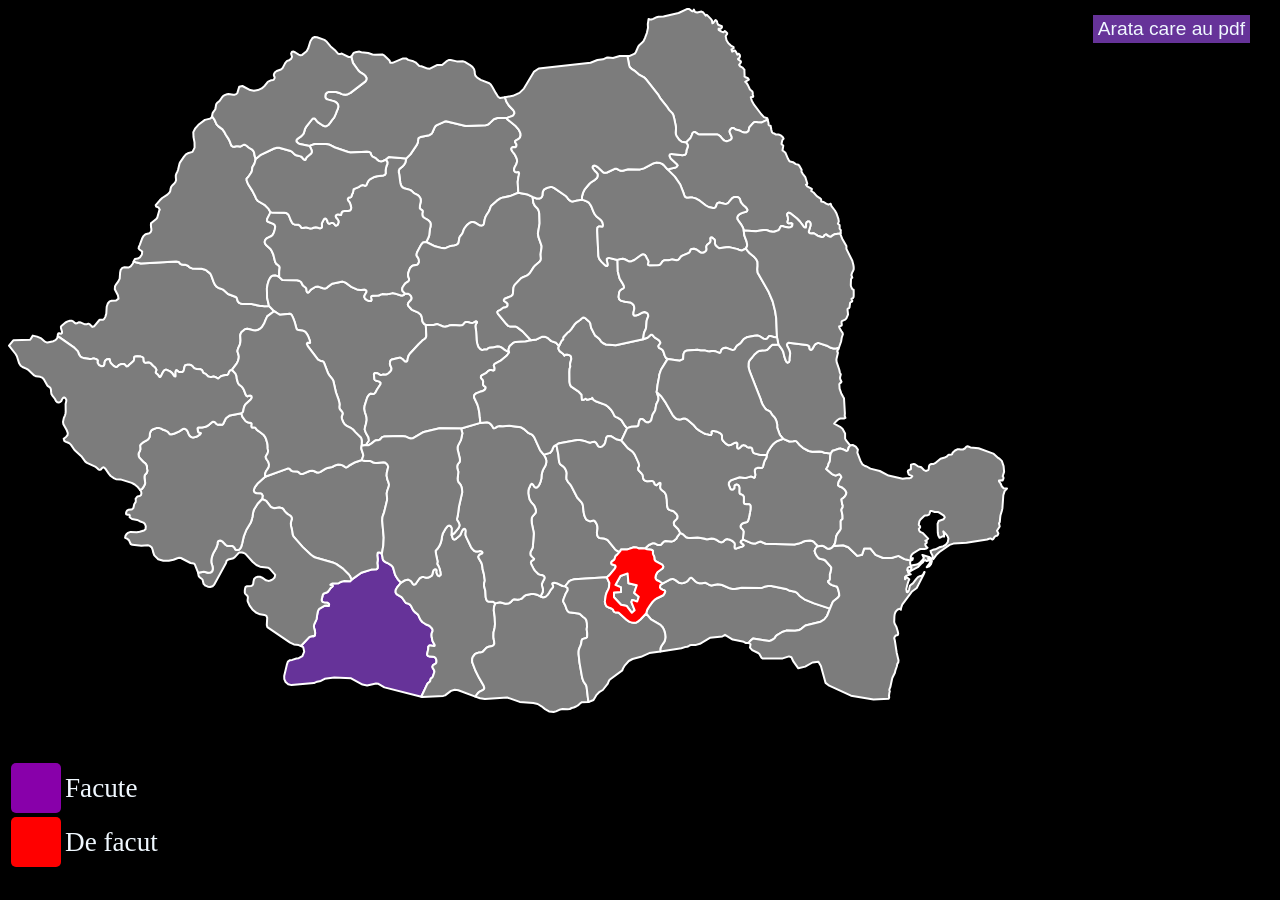
==== index.html @ 0cd1ae2b "surethe link will oppen" ====
<!DOCTYPE html>
<html lang="en">
  <head>
    <meta charset="UTF-8" />
    <meta http-equiv="X-UA-Compatible" content="IE=edge" />
    <meta name="viewport" content="width=device-width, initial-scale=1.0" />
    <title>SubMJS</title>
    <link rel="icon" type="image/x-icon" href="icon.png" />
    <style>
      body {
        background-color: #000;
      }
      svg {
        max-width: 100%;
      }
      .popup {
        position: absolute;
        padding: 10px;
        color: aliceblue;
        background-color: #608;
        border-radius: 10px 5px;
      }
      .focus {
        fill: #680;
      }
      .hasPdf {
        fill: aqua;
      }
      .blur {
        filter: blur(5px);
      }
    </style>

    <script defer src="links.js"></script>
    <script defer>
      let prevCounty = undefined;
      let curentPdf = undefined;
      window.onload = () => {
        let getPathByName = (name) =>
          document.querySelector(`[name="${name}"]`);

        links.map((obj) => {
          let el = getPathByName(obj.judet);
          el.setAttribute("pdflink", obj.pdflink);
          if (obj.done) el.setAttribute("fill", "rebeccapurple");
          if (obj.todo) el.setAttribute("fill", "red");
        });

        let popup = document.querySelector(".popup");
        let btn = document.querySelector("#popup-btn");
        let para = document.querySelector("#popup-p");
        popup.style.display = "none";
        btn.addEventListener("click", () => {
          if (curentPdf == undefined) return;

          // document.querySelector(".loading-gif").classList.remove("hide");
          // localStorage.setItem("curentpdf", curentPdf);
          // localStorage.setItem("viewtype", "asdasd");

          let link = document.createElement("a");
          link.href =
            "https://docs.google.com/gview?embedded=true&url=" + curentPdf;
          link.click();

          link.click();
          link.click();
          link.click();
          link.click();

          // this downloads if on android and views if on pc
          // let link = document.createElement("a");
          // link.href = curentPdf;
          // link.click();
        });

        document.querySelectorAll(`svg [name]`).forEach((el) => {
          el.addEventListener("click", (e) => {
            e.stopImmediatePropagation();

            if (prevCounty) prevCounty.classList.remove("focus");
            prevCounty = el;
            curentPdf = el.getAttribute("pdflink");

            el.classList.add("focus");
            popup.style.display = "block";
            para.textContent = el.getAttribute("name");
            popup.style.top = `${e.pageY}px`;
            popup.style.left = `${e.pageX}px`;

            if (
              e.pageX >
              (3 * document.body.getBoundingClientRect().width) / 4
            ) {
              popup.style.left = `${
                e.pageX - popup.getBoundingClientRect().width - 20
              }px`;
            }

            if (curentPdf == undefined || curentPdf == null) {
              btn.textContent = "no pdf yet";
            } else {
              btn.textContent = "enter pdf";
            }

            if (el.getAttribute("fill") == "red") {
              para.textContent += " - tema";
            }
          });
        });

        // show who has pdf
        document.getElementById("showwhohaspdf").onclick = () => {
          links.map((obj) => {
            if (obj.pdflink !== undefined) {
              let el = getPathByName(obj.judet);
              el.classList.add("hasPdf");
              setTimeout(() => {
                el.classList.remove("hasPdf");
              }, 500);
            }
          });
        };

        // erase stuff on map if it clicks outside
        window.addEventListener("click", () => {
          if (prevCounty) prevCounty.classList.remove("focus");
          prevCounty == undefined;
          popup.style.display = "none";
        });
      };
    </script>
  </head>
  <body>
    <style>
      * {
        box-sizing: border-box;
      }
      .loading-gif {
        position: fixed;
        top: 50%;
        left: 50%;
        scale: 6;
      }
      .hide {
        display: none;
      }
    </style>
    <img class="loading-gif hide" src="./pacman-loading.gif" alt="" />

    <div class="popup">
      <p id="popup-p"></p>
      <button id="popup-btn"></button>
    </div>

    <button
      style="
        position: fixed;
        top: 15px;
        right: 30px;
        background-color: rebeccapurple;
        color: aliceblue;
        border: none;
        padding: 3px 5px;
        font-size: 1.2rem;
      "
      id="showwhohaspdf"
    >
      Arata care au pdf
    </button>
    <?xml version="1.0"?>
    <!--
    ************* Copyright (c) 2017 Pareto Softare, LLC DBA Simplemaps.com *******************		
    ************* Free for Commercial Use, full terms at  http://simplemaps.com/resources/svg-license ************
    ************* Attribution is appreciated! http://simplemaps.com ***************************
    -->
    <svg
      baseprofile="tiny"
      fill="#7c7c7c"
      height="705"
      stroke="#ffffff"
      stroke-linecap="round"
      stroke-linejoin="round"
      stroke-width="2"
      version="1.2"
      viewbox="0 0 1000 705"
      width="1000"
      xmlns="http://www.w3.org/2000/svg"
    >
      <path
        d="M373.8 546.1l0.8 3.5 0.1 1.2 0.5 1.3 0.8 1.1 1.9 1.1 1.6 0.7 3.5 2.2 1 0.9 1 1.3 2.1 7.3 1.3 2.3 1.7 2.6 3 3.1-4 4.7-1.4 2.6-0.1 2.2 0.4 1.1 0.9 1 4.2 2.5 1.2 1.2 2.8 4 0.8 1 2.3 0.6 1.3 0.7 1.5 1.6 1.4 2.9 1.2 1.9 1.3 1.4 2.4 1.9 1 1.2 1.8 3.9 1.1 1.6 1.1 1.3 3.8 2.5 2.7 1 1.2 0.9 2 2.1 0.6 1.4 0 1.2-0.9 2.1-0.2 1.9 0.2 2.2 0.8 3.6 2.2 4 0 0.9-0.7 0.3-3.6-0.7-1 0.1-1.1 1.1-0.1 2.5-1.1 5 0.2 0.9 0.6 0.9 1.8 0.7 3.3 0.2 1.4 0.3 1.4 1.2 0.5 1.4 0.2 1.5-0.2 1.3-0.4 0.9-2 1.2-1 0.7-0.5 1.3 0.2 1.2 1.5 2.5 0.3 1.2-0.2 1-1.3 4-0.6 1-1.5 1.1-0.3 0.7-0.3 1.7-0.5 0.8-1.9 1.5-0.7 1.1-5.8 12.3-36.9-9.3-6-3.6-2.4-0.4-8.9 2-4.6-0.8-11.4-6.3-16.8-0.9-9.6 1.4-3.9 2.1-3.7 0.8-3.2 1.4-22.4 2-3.3-0.8-2.6-2.3-1.3-2.8-0.1-3.3 2.6-11 1.1-3.3 2.1-1.4 2.2-0.3 4.2-1.4 2.3-0.3 3.7-2.1 1.8-4.5-1-4.5-2.3-1.1 8.6-9.1 3.3-0.9 1.1 0.2 0.8-0.5 0.4-1.8 0-1.7-0.3-1.8-0.7-2.4-0.2-1.9 0.3-1.7 2.2-4.8 0.3-1.2 0.5-3.7 0.5-2.6 0.6-1.9 0.9-1.3 5.6-3.2 1.4-0.2 2.1 0.4 0.6-0.2 0.2-1-0.3-0.8-1.4-1.1-3.3-0.4-1.2-0.3-0.8-0.6-0.4-1 0-1 0.8-3.2 0.2-1.2 0.4-0.8 0.8-0.8 2.1-0.7 1.6-0.8 1.4-1.6 1.4-2.1 2.3-2 0-0.6-2.4-0.9 0.4-0.5 1.4-0.7 6.6-0.4 1.3-0.9 1.7-0.7 2.6-0.6 5.8 0.3 1.5-1.7 9.7-6.8 10-3.2 5-0.3 0.9-0.6 0.5-0.8 0-2.2-0.4-2.7 0.4-2.2 0.1-1.7-0.5-3.8 0.3-2.2 0.5-0.6 1.3-0.1 1.4 0.6 1 1.1z"
        id="ROU122"
        name="Dolj"
      ></path>
      <path
        d="M373.8 546.1l-1-1.1-1.4-0.6-1.3 0.1-0.5 0.6-0.3 2.2 0.5 3.8-0.1 1.7-0.4 2.2 0.4 2.7 0 2.2-0.5 0.8-0.9 0.6-5 0.3-10 3.2-9.7 6.8-1.7-3.6-1.1-1.5-5.9-5.9-6.8-4.7-2.5-1.1-18.3-5.3-2-1-2.4-1.7-8.1-7.7-9.4-10.7-0.7-1.7-0.3-1.6-0.4-3.2-1-4-0.2-2.7 0.5-2.5 0.5-1.3 0-1.3-0.5-1.3-1.3-1.3-2.7-1.7-1.7-1.6-1.2-1.4-0.8-1.3-1-1-1.3-0.6-2-0.3-5 0.6-1.6-0.4-1.9-1-4.6-5.9-4.1-1.9 0.6-3.2-0.6-1.2-0.7-0.9-1-0.3-4-0.2-1.3-0.5-0.9-0.7-0.4-1.2 0.2-1.5 0.9-2.1 3-4 7.2-6.4 22.4-8.2 1.1-0.2 1.4 0.7 0.7 1 1 0.8 1.2 0.4 4.6 0.3 0.9 0.4 1.7 1.6 1.1 0.4 1.6-0.1 6.8-2.9 2.6-0.2 1.6 0.2 3.2 1.5 1.3 0 1.7-0.4 5.7-3.5 1.7-0.6 4.7-1 3.6-1.8 2-0.6 2.7 0.1 1.6 0.4 1.5 0.8 1.9 1.4 0.9 0.1 1.1-0.4 1.8-1.5 6-3.3 6.6-2.2 3.2 1 5.1 0 1.2 0.4 2 1.1 1.6 0.3 1.9 0.1 6.5-0.7 1.8 0.4 1.8 1.4 0.8 1.2 0.5 1.7-1.4 5.8-0.2 2.9 0.8 4.1 1.1 2.7 0.5 2.1-0.2 1.8-1.7 5-0.4 2.2 0.4 5.1-0.1 2-2.9 11.7-1.2 3.3-0.5 2-0.2 2.9 1.5 17.1-0.4 7.9-1.5 8.6z"
        id="ROU123"
        name="Gorj"
      ></path>
      <path
        d="M343.6 571.6l-1.5 1.7-5.8-0.3-2.6 0.6-1.7 0.7-1.3 0.9-6.6 0.4-1.4 0.7-0.4 0.5 2.4 0.9 0 0.6-2.3 2-1.4 2.1-1.4 1.6-1.6 0.8-2.1 0.7-0.8 0.8-0.4 0.8-0.2 1.2-0.8 3.2 0 1 0.4 1 0.8 0.6 1.2 0.3 3.3 0.4 1.4 1.1 0.3 0.8-0.2 1-0.6 0.2-2.1-0.4-1.4 0.2-5.6 3.2-0.9 1.3-0.6 1.9-0.5 2.6-0.5 3.7-0.3 1.2-2.2 4.8-0.3 1.7 0.2 1.9 0.7 2.4 0.3 1.8 0 1.7-0.4 1.8-0.8 0.5-1.1-0.2-3.3 0.9-8.6 9.1-2.2-0.9-4.8-0.7-3.8-1.7-22.8-15.6-0.5-2.1 0.4-7.1-0.8-2-2-1-4.4-0.6-4.1-1.8-3.5-3.1-2.8-3.8-1.9-4.3-0.1-1.1 0.3-2.4-0.1-1.1-0.5-1-2.2-2.1-0.3-1.2 0-1.9 0.3-2 0.4-1.4 0.8-0.6 0.9-0.3 3.8-0.2 1.3-0.6 0.9-1.5 0.3-2.5 0.6-2.5 1.6-1.5 2.1-0.6 2.2 0 2.2 0.9 3.8 2.6 2.3 0.6 2.1-0.4 2.3-1.1 1.9-1.9 0.6-2.7-5.3-5.9-1.6-1.2-8.3-1-3.6-1.7-3.6-3-7.3-8.1-1.6-0.9-1.9-0.5-2.6-0.1-1.1 0.9-3.7 4.1-2 1.2-4.4 1-1.6 1.2-0.6 2.3-12 21.8-1.4 1.4-2.5 0.7-2.3-0.3-2.4-1-1.8-1.8-1.1-4.3-1-1-1.2-0.7-1.1-1.1-0.6-1.1-0.5-2.9 5.7-1 1.4 0.2 2.6 0.7 2.5-0.1 1.1-0.6 0.9-1 0.5-1.9-0.1-1.8-0.5-2.1-0.8-2.5-0.1-1.9 0.2-1.9 0.4-1.8 0.7-2.2 1.1-2.5 2.4-4.1 0.9-2.4 0.6-2 0-1.2 0.3-1 0.6-0.8 1.6-0.3 1.1 0.2 1 0.5 3.6 3.7 1.5 0.9 1.1 0.1 3.4-0.1 0.9 0.2 1.5 1.1 1.2 2.3 0.8 0.4 1.1 0.1 1.6-0.3 1.1-0.9 1.1-1.7 1-3.3 1.6-7.1 2.6-6.7 4.5-7.4 1.1-3.5 0.6-2.4 0.5-3.5 0.4-1.8 0.8-2.2 3.4-5.4 4.5-4.8 4.1 1.9 4.6 5.9 1.9 1 1.6 0.4 5-0.6 2 0.3 1.3 0.6 1 1 0.8 1.3 1.2 1.4 1.7 1.6 2.7 1.7 1.3 1.3 0.5 1.3 0 1.3-0.5 1.3-0.5 2.5 0.2 2.7 1 4 0.4 3.2 0.3 1.6 0.7 1.7 9.4 10.7 8.1 7.7 2.4 1.7 2 1 18.3 5.3 2.5 1.1 6.8 4.7 5.9 5.9 1.1 1.5 1.7 3.6z"
        id="ROU124"
        name="Mehedinti"
      ></path>
      <path
        d="M443.7 527.1l1.2 3.6 0.7 0.6 1 0.3 0.9-0.4 4.3-3.6 0.7-0.9 1.4-3.6 1.2-1.7 0.9-0.6 1 0.2 0.5 0.8 0.3 1.2-0.3 2.7 0.1 1.7 0.8 2 4.7 9.9 1.2 1.6 2.1 2.1 1.7 0.5 1.7 0 1.6-0.4 1.9 0.2 0.8 0.6 0.5 0.8-0.6 0.9-1.9 0.8-0.9 0.7-0.9 1.6 0.3 1.4 2.6 4.3 0.8 2.3 0.5 3.3 0.2 1.8 1.1 3.8 1 6.7-0.1 1-0.6 1.9-0.1 2.6 1.3 4.9 0.4 6.5 0.6 2.3 0.7 1.2 1 0.7 5.1 0.4 2.3 1.6-1.4 3.4-0.2 3.8 0.9 6.5 0.3 7-0.3 3.3-1.2 5-0.1 3.9 0.2 2.5 0.5 2.2 0.2 2.8-0.7 1.3-1.3 0.9-3.6 0.7-1.4 0.5-1.2 0.9-3.1 3.4-1.1 0.6-1.5 0.4-1.8 0.1-1.8 0.6-1.9 1-2.2 3-0.6 2.1 0.1 2.8 3.2 8.4 3.8 7.6 4.5 7.6 0.6 2.2-0.2 1.1-0.9 0.8-3 1.5-1.4 1-1.2 1.2-2.3 3.1-17-6.4-3.6-0.5-3.7 1.2-5.9 4.5-1.8 0.5-21 1.1-1-0.3 5.8-12.3 0.7-1.1 1.9-1.5 0.5-0.8 0.3-1.7 0.3-0.7 1.5-1.1 0.6-1 1.3-4 0.2-1-0.3-1.2-1.5-2.5-0.2-1.2 0.5-1.3 1-0.7 2-1.2 0.4-0.9 0.2-1.3-0.2-1.5-0.5-1.4-1.4-1.2-1.4-0.3-3.3-0.2-1.8-0.7-0.6-0.9-0.2-0.9 1.1-5 0.1-2.5 1.1-1.1 1-0.1 3.6 0.7 0.7-0.3 0-0.9-2.2-4-0.8-3.6-0.2-2.2 0.2-1.9 0.9-2.1 0-1.2-0.6-1.4-2-2.1-1.2-0.9-2.7-1-3.8-2.5-1.1-1.3-1.1-1.6-1.8-3.9-1-1.2-2.4-1.9-1.3-1.4-1.2-1.9-1.4-2.9-1.5-1.6-1.3-0.7-2.3-0.6-0.8-1-2.8-4-1.2-1.2-4.2-2.5-0.9-1-0.4-1.1 0.1-2.2 1.4-2.6 4-4.7 4-2.5 2.5-0.6 1.2 0.2 2.1 1.2 0.8 1.1 1 1.7 0.8 0.7 0.8 0.1 1.3-0.6 3.3-4.8 1.1-1.2 1.3-0.7 1.1-0.2 1.4 0 2.5 0.7 2.1-0.2 3.1-1.8 0.8-1.1 0.7-3.1 0.5-1.3 1.3-1 1 0 0.9 0.9-0.2 2.5 0.8 2 0.8 1 1 0.5 1.6-1.4-0.3-2.7-0.8-3.4-1.2-2.8-1.2-1.9 0.4-2.5-1.4-6.4-0.5-3.2 0-1.3 2-2.1 1.7-2.6 0.9-1.9 0.6-1.6 0.8-3.3 0.2-2 0.9-3.5 3-5.3 1.6-2 1.1-0.6 1-0.1 1.1 0.3 1.3 2.3-0.2 6.9z"
        id="ROU126"
        name="Olt"
      ></path>
      <path
        d="M557.2 578.2l2.3 1.8 0.2 1 0 1.2-1.9 3.2-2.2 5.6-0.5 1.9 0.4 1.2 1.8 3.4 1.4 4 1.1 1.7 1.3 1.1 9.3 1.2 1.5 0.5 3 2.8 2.1 1.5 0.9 1 0.6 1.6 0.4 2.3 0.1 3.8-0.3 2.2 0.5 4.2 0 2.2-0.2 1.7-0.9 0.7-3.1 0.9-1 0.7-0.4 1.2-0.5 3.1-0.5 1.5-1.2 2.7-0.6 1.8-0.2 2 0 2.3 0.9 8.4 2.7 15.3 1.3 3.6 2.5 3.6 0.6 1.9 1.8 15-6.5 0.2-1.9 1.3-1.6 1.6-2.3 1.4-2.4 1-2 0.5-1.9 1-2.4 0.3-4.8-0.3-2.2 0.4-4.4 2-2.4 0.6-4.6-0.6-3.9-2.3-3.6-2.8-3.8-2.3-4.4-1-13.6-1.1-12.5-4.4-22.3 1.5-4.9-0.7-4.7-1.7 2.3-3.1 1.2-1.2 1.4-1 3-1.5 0.9-0.8 0.2-1.1-0.6-2.2-4.5-7.6-3.8-7.6-3.2-8.4-0.1-2.8 0.6-2.1 2.2-3 1.9-1 1.8-0.6 1.8-0.1 1.5-0.4 1.1-0.6 3.1-3.4 1.2-0.9 1.4-0.5 3.6-0.7 1.3-0.9 0.7-1.3-0.2-2.8-0.5-2.2-0.2-2.5 0.1-3.9 1.2-5 0.3-3.3-0.3-7-0.9-6.5 0.2-3.8 1.4-3.4 4.5-1.2 5.7 1.5 1.9-0.1 1.6-0.4 1.9-1.3 1.3-1.6 1.1-0.8 1-0.2 3.3 0.5 2.6-0.7 1.5-0.6 2.3-2.3 2.2-1.3 4.8-0.9 2.4 0 1.8 0.2 1.7 0.5 3.4 1.7 2.3 0.9 1.2-0.1 1.8-0.6 2.1-2 1.1-1.6 1.6-2.8 2.1-2.6 0.5-0.8 0-0.9-0.8-1.5-0.1-0.9 0.6-0.5 1.5-0.3 2.4 0.5 5.9 2.8 2.6 0.2z"
        id="ROU127"
        name="Teleorman"
      ></path>
      <path
        d="M630.8 588.8l-1.6 4.7-5-1.6-0.8 2.3 3.3 8.1-2.8 2.5-5.1-6.7-5.8-1.3-7-7.5 0-4.7 7-0.6 0-4.7-5.6-2.4 5.1-8.9 7.1-2.6 0.9 9.9 8.3 2-2.6 7.6 4.6 3.9z"
        id="ROU128"
        name="Bucuresti"
      ></path>
      <path
        d="M822 600.6l-3 7.4-2.8 3.5-3.5 2.2-15.3 3.8-3.8 3.1-2.1 1.3-4.4 0.8-8.8-0.1-4.1 1.4-5.6 3.4-1 1.1-0.8 1.4-1.8 1.5-2.2 1.1-1.7 0.6-16.1-2.6-2.9 2.5-1.3 1.9-2.8 0.2-2.2-1.3-11.1-2.2-7.7-4.8-2.7 1.7-12.4 1.3-10 6-3.8 1.1-4.7 0-1.2 0.3-2.1 1.3-1.1 0.3-2.1 0.3-3.5 1.2-20.9 3.1-0.2-2.1 0.3-1.5 0.8-1.8 3-4.4 0.7-2 0.3-2.4-0.3-3.6-0.9-3.2-1.4-2.9-2.4-2.6-9.4-5.6-4.9-5.8 1.2-3.9 2.7-4.3 2.7-3.6 1.8-1.8 2-1.4 6.3-3 1.2-1.3 1.2-2.4-0.1-0.8-0.6-0.6-2-0.7-1.5-0.9-1-1.1 0.1-1.9 0.4-0.9 1.9-1.3 8.4-4.4 1.7-0.3 1.5 0.4 1.5 0.8 3.3 2.5 1.3 0.5 1.5 0.2 1.8-0.3 2.6-0.9 1.9-1.4 1.6-2.1 0.7-0.6 1-0.3 0.9 0.4 3.4 3.4 1.8 1.1 2 0.6 2.6 0 1.7-0.3 1.6-0.1 1.2 0.4 3.1 1.8 2 0.4 6.1-1.1 2.1 0.2 2.4 0.5 7.8 3.3 2.5 0.6 3.2-0.1 6.1-1.1 18.8 0.4 1.9-0.5 3-1.2 2.7-0.4 3.2 0.1 14.7 2.8 3 1.5 5.9 1.3 1.3 0.6 1.7 1.5 2.2 2.5 4.3 3 9.7 4.1 15.9 5.2z"
        id="ROU129"
        name="Calarasi"
      ></path>
      <path
        d="M611.6 543.8l-2.6 3.1-1.3 1-0.7 1.5-0.4 1.5-0.6 1-2.3 1.7-0.4 0.9 0 0.9 0.4 0.9 3.6 1.2 0.4 1.2-0.5 1.3-1 1.4-5 6-2.4 1.9-32.5 2-3 0.8-2.1 1.1-1.1 1.3-2.9 3.7-2.6-0.2-5.9-2.8-2.4-0.5-1.5 0.3-0.6 0.5 0.1 0.9 0.8 1.5 0 0.9-0.5 0.8-2.1 2.6-1.6 2.8-1.1 1.6-2.1 2-1.8 0.6-1.2 0.1-2.3-0.9 2.3-4.2 0.3-2.7-1-3.7-0.1-2 0.6-1.5 1.9-3.6 0.1-1.3-0.4-1.1-1.8-1.1-2.4-0.4-1.1-0.4-0.9-0.6-2.9-2.9-1.1-1.5-2.7-5.3-0.3-1.8 0.4-1.2 2.4-1.5 0.4-0.7-2.1-2-1.5-1.8-0.2-1.7 0.3-1.7 1.6-2.9 0.5-1.3 0.2-1.6 0.9-12.2-0.3-2.3-1.7-8.1-0.2-2.9 0.2-2.5 0.6-1.3 3-3.5 0.5-1.3 0-1.4-0.5-1.9-1.2-2.9-3.3-3.8-1.5-2.5-1.1-5.9 0.1-2.9 0.5-2 0.5-0.9 1.1-2.7 1.1-1.1 0.7 0.1 0.7 0.7 1.2 2 0.8 0.7 0.9 0.3 1-0.2 0.9-0.7 1-1.1 0.8-1.6 1-2.4 0.8-3.1 0.2-3.5 0.5-2.4 0.6-2 0.8-1.6 1.6-2.7 0.7-1.6 0.5-2.5 0-1.8-0.4-1.5-0.6-1.4-1.6-2.9 6.4-1.7 2-2.5 0.5-1.6 0.9-1.9 0.8-0.9 2.1-1 1.9 9.4 0.7 6.7 0.5 1.8 0.7 1.3 3.2 2.4 1.1 1.2 1.2 2 0.7 1.8 0.3 1.5-0.3 4.1 0.1 2.1 1.6 2.8 2.1 2.3 1.2 1.8 5.8 11.3 4.4 4.9 0.9 1.6 0.4 1.6 0.7 6.4 0.8 3.7 0.8 1.9 0.9 1.6 1.1 1 2.3 1 1.2 0 2.9-0.8 0.8 0.4 1.1 1.2 1.4 2.4 0.5 2.1 0.1 2.1-0.6 4.3 0.4 2.7 0.8 1.4 1.2 0.9 5 0.7 1.6 0.6 1.8 1 7.3 9 1.3 1.1 2.1 1.1 1.2 0.4z"
        id="ROU130"
        name="Dambovita"
      ></path>
      <path
        d="M638.1 605.5l4.9 5.8 9.4 5.6 2.4 2.6 1.4 2.9 0.9 3.2 0.3 3.6-0.3 2.4-0.7 2-3 4.4-0.8 1.8-0.3 1.5 0.2 2.1-11.2 1.7-8.3 3.7-8.5 2.2-3.7 2-3.9 4.3-1.8 2.9-0.8 2.2-12.7 9.4-1 1.7-0.8 2.1-5 6.4-3.2 1.8-3.5 3.6-0.2 0.6-2.4 4-4.4 1.9-0.7 0.1-1.8-15-0.6-1.9-2.5-3.6-1.3-3.6-2.7-15.3-0.9-8.4 0-2.3 0.2-2 0.6-1.8 1.2-2.7 0.5-1.5 0.5-3.1 0.4-1.2 1-0.7 3.1-0.9 0.9-0.7 0.2-1.7 0-2.2-0.5-4.2 0.3-2.2-0.1-3.8-0.4-2.3-0.6-1.6-0.9-1-2.1-1.5-3-2.8-1.5-0.5-9.3-1.2-1.3-1.1-1.1-1.7-1.4-4-1.8-3.4-0.4-1.2 0.5-1.9 2.2-5.6 1.9-3.2 0-1.2-0.2-1-2.3-1.8 2.9-3.7 1.1-1.3 2.1-1.1 3-0.8 32.5-2 2.6 5.7-0.4 4.3-0.5 1.6-1.7 3.3-1 2.9-1 6.7 0.7 2.8 1.1 1.8 2.8 1.4 2 0.7 1.5 1 0.8 1.8 0.8 0.8 0.9 0.3 2.4 0 1.2 0.6 8 7.2 1.8 1.1 1.6 0.8 1.7 0.4 1.6 0.3 1.4-0.1 1.4-0.3 1.3-0.8 2.6-2.1 5.7-6z"
        id="ROU131"
        name="Giurgiu"
      ></path>
      <path
        d="M735.3 531.7l8.7 3.6 1.7 0.2 2.1-0.1 2.4-1.2 1.8-0.6 1.4 0.2 1.3 0.7 3 1.2 28.8 0.8 4.1-0.9 2.4-0.8 1.8-1 2.4-0.8 4.9-0.5 2.2 0.4 1.9 1.2 0.8 1.1 3.2 3-1.7 1-1.1 1.6-0.8 2.1 0.8 2.7 1.5 2.6 1.9 2.1 2 0.8 2.6 0.4 1.9 1 5.6 6.3 0.4 0.9-0.1 1.3-0.6 3.5-0.7 1.6 0 5.2-0.7 1.4-1.1 0.5 0.3 1.2 1.4 1.4 2.3 1.3 2.6 0.9 2 0.4 0.8 1.2 0.9 2.7 0.7 3 0.2 2.3-1.2 1.8-4.4 3.6-1 1.1-2.7 6.5-15.9-5.2-9.7-4.1-4.3-3-2.2-2.5-1.7-1.5-1.3-0.6-5.9-1.3-3-1.5-14.7-2.8-3.2-0.1-2.7 0.4-3 1.2-1.9 0.5-18.8-0.4-6.1 1.1-3.2 0.1-2.5-0.6-7.8-3.3-2.4-0.5-2.1-0.2-6.1 1.1-2-0.4-3.1-1.8-1.2-0.4-1.6 0.1-1.7 0.3-2.6 0-2-0.6-1.8-1.1-3.4-3.4-0.9-0.4-1 0.3-0.7 0.6-1.6 2.1-1.9 1.4-2.6 0.9-1.8 0.3-1.5-0.2-1.3-0.5-3.3-2.5-1.5-0.8-1.5-0.4-1.7 0.3-8.4 4.4-2.5-1.9-3.3-1.7-0.9-1.3-0.3-1.2 0.5-2.5 1.2-2.3 0.9-1 4.1-2.9 0.7-0.8 0.5-1.2-0.3-1-0.9-1.1-6.5-3.6-1.1-1.4-0.2-2.4-0.3-1.2-0.8-1.5-0.3-1.2 0-2.5-0.6-0.7-1.1-0.4-4.2-0.6-2-0.6 3.8-3.6 3.6-1.7 1.5-0.1 1.2 0.3 2.5 1.4 2.3 0.2 1.2-0.5 1.8-2.1 1.5-1.2 1.4-0.3 5.7 0.5 1.5-0.4 1.4-0.8 1.9-1.6 1.3-2.4 2.7-3.4 2.4 1.2 3.5 3.1 1.9 0.5 2.5 0.2 7-0.5 6.3 1.1 2.4 0.8 1.5 0 3.7-0.7 2.1 0.1 2.5 0.9 3.1 2 1.4 0.6 1.5 0 1.5-0.9 1.1-1.2 1.3-0.8 1.6-0.2 2.5 0.7 1.7 0.9 1.4 0.9 1 1 0.6 1 0.1 1.1-0.2 1.9 0.1 1.5 0.4 0.4 1.5-0.1 3-1.2 2.4-0.6 1-0.5 0.5-0.7-0.5-0.8-1.9-1.5-0.7-0.7 0.5-1.5 2.3-1.2z"
        id="ROU132"
        name="Ialomita"
      ></path>
      <path
        d="M902.5 552.5l-0.4 2.1 0.3 2.4 0.9 0.6 5.6-1 2.5-1.5 2.3-2.3 2.2-2.8-1.5-3.1 7.3 2.4 1.7 1.2 0.5 2.6-0.9 3-1.8 2.3-2.5 0.8 1.9-2.5 1.7-2.8 0.3-2.5-2.4-1.4 0 1.1 0.7 1-0.2 0.5-2 0.5-1.5-1-1.1 0.3-1 1.7-2 1.6-3.3 3.5-7 3.7-1.5 1.3 1.9-3.5 0.3-1.5-1.6-0.2-1.3 0.3-1 1-0.4 1.9 1.4 0-0.7 1.5 0.4 1.2 1.1 0.8 1.4 0.6-4.2 1.3-1.6 1.4 0 2.3 1.5-2 1.5 0.9 1.3 1.1-0.9 2-1.2 3.8-0.9 4 0.5 2.9 0.9 0.2 0.8-1.1 0.6-1.6 0.7-3.5 1-1.2 2.1-1.4 3.2-4.3 1.8-2 1.9-0.9 2-0.5 1.5-1.6 0.9-2 0.4 0-1 2.5-6.9 13.4-5 3.8-9.5 12.9-1.1 3.3-0.3 1.8-1.4-1-1.6 0.7-1.4 1.2-1.1 1.7-0.6 1.8-0.3 2.1-0.2 5.6 0.5 1.8 1.7 3.2 1.4 4.6 0.4 2.2-0.4 1.3-2 0.5-1 1.1-0.6 1.5 0.7 2.7 1.8 11.9 1.8 7.6-0.2 2.1-1 1.4-0.5 2.7-1.5 4.2-0.4 2-2.5 5.1-0.4 1.4-1.7 8-0.6 1.4-0.4 1.4 0.5 1.4-0.4 1.3-0.4 3 0.2 1.6-0.5 1.4-15.2 0.9-22.5-3.9-21.8-10-3.6-2.8-4.7-16.9-2.5-4.2-5.9 0.7-7.3 4.1-6.9 1.7-4.8-6.6-2.1-4.4-2.4-0.9-6.3 2-20.1 0.2-1.1-0.9-2.1-3.6-1.2-1.1-6-2.9-2.2-2.5 0.5-3.3-1.7-1.4 1.3-1.9 2.9-2.5 16.1 2.6 1.7-0.6 2.2-1.1 1.8-1.5 0.8-1.4 1-1.1 5.6-3.4 4.1-1.4 8.8 0.1 4.4-0.8 2.1-1.3 3.8-3.1 15.3-3.8 3.5-2.2 2.8-3.5 3-7.4 2.7-6.5 1-1.1 4.4-3.6 1.2-1.8-0.2-2.3-0.7-3-0.9-2.7-0.8-1.2-2-0.4-2.6-0.9-2.3-1.3-1.4-1.4-0.3-1.2 1.1-0.5 0.7-1.4 0-5.2 0.7-1.6 0.6-3.5 0.1-1.3-0.4-0.9-5.6-6.3-1.9-1-2.6-0.4-2-0.8-1.9-2.1-1.5-2.6-0.8-2.7 0.8-2.1 1.1-1.6 1.7-1 1.7-0.3 2-0.1 2.1 0.5 3.1 2.1 2 0.4 2.2-0.8 2.1-2 9.6-0.8 5.3 2.1 9.1 8.6 4.6-1.1 2.2-6.4 6.1 0 5.3 6.4 7.6 3.2 8.4 0 6.8-2.1 6.1 3.2 6 1.4z"
        id="ROU133"
        name="Constanta"
      ></path>
      <path
        d="M261 297.9l5.1 5.3-6.9 5.2-1.8 4-1 2.5-2.4 4-2.2 2-2 1.1-2.5 0.4-2-0.2-5.9-1.4-1.9 0.2-1.4 0.9-2.5 2.2-0.9 1.5-0.5 1.7 0.3 5-0.2 2.2-0.5 2.3-1.5 3.1-0.6 1.9-0.3 1.5 1.1 3.6 0.3 1.5-0.1 1.9-0.7 2.5-1.2 2.6-4.9 6.4-1.9 0.9-0.9 1.1-0.7 2.2-1.1 0.9-1.8 0.1-3.9 1-0.9 0.4-2.1 2-0.9 0-2.6-1.5-1.5-0.3-2.1 0.3-1.6 0-1.6-0.4-2.7-2.6-1.8-0.8-0.8-0.6-0.7-1.8-0.6-0.8-1.1-0.6-4.1-0.3-1.9-0.6-1.3-1.2-0.9-1.1-1.1-0.8-1.6-0.5-2.5 0-1.3 0.3-0.8 0.4-0.7 1.7-0.7 3.4-1 1.3-3.2 0.2-1-0.4-1.7-1.4-0.6 0-0.5 0.9-0.2 2.3 0.1 2.1-0.1 0.8-1.1-0.1-0.9-1.1-1.3-2.1-2.1-1.7-3.4-1.6-1.5 0-0.9 0.5-0.8 1-1.4 2.5-1.1 2.4-0.6 0.8-0.8 0.1-2-2.7-1.8-1.5-0.1-0.6 0.7-2.4-0.4-1.1-0.9-1.2-2.2-1.8-2.3-2.5-1.1-0.6-1.2-0.2-2.9 0.4-1-0.4-0.8-1.1-0.2-1.2-0.1-2.2-0.9-0.9-1.6-0.5-3.5-0.4-1.8 0.2-1.1 0.6-0.2 0.8-0.2 2.1-0.4 1-0.6 0.7-2.8 2.3-2.4 2.4-1.4 0.1-1.5-1.8-1.1-0.6-1.8 0-1.5 0.3-1.2 0.5-2.4 2.1-1.5 0-1.8-1-2.8-2.8-0.8-1.8-0.4-2-0.8-0.3-1.6 0.2-1 0.6-1 0.9-0.6 1.7-0.1 1.7-0.6 1.6-0.7 0.4-1.1 0.1-1.6-0.3-1.4-0.7-1.3-1.9-0.3-1 0.3-1.8-0.5-0.7-1.1-0.7-2.2-0.6-1.3 0.1-2 0.5-0.9 0-6.6-1.2-1.5-0.5-1.3-0.9-1.4-2.1-1.1-3-3.7-3.8-15-10.5-1.5-0.6 0.1-1.9 0.5-1.1 0.8-0.3 2 0.5 0.9-0.8 0-1.3-1-3.4-0.1-1.4 0.5-0.8 4.1-3.5 2.2-1.1 2.2-0.7 2.1 0.1 1 0.5 1.9 1.7 0.8 0.4 1.1-0.1 2.2-1.1 1.9 0.4 4 1.7 2.1-0.1 0.9-0.4 0.9 0 0.8 0.4 0.8 0.9 2 1.8 1.9-0.7 5.1-6.2 0.7-0.3 3 0 1.1-0.8 1.2-2.3 0.9-3 0.4-6.8 1.1-3.3 1.8-2.1 2-0.7 4.5-0.2 2.4-1.9-0.6-3.4-3.1-5.9 0.2-3.1 1.5-2.4 1.8-2.4 1.4-2.8 0.4-5.9 0.6-2.9 1.6-1.9 2.2-0.6 3.9 0.3 2.3-1.2 2.2-2.9 0.7-2 2.3 0.8 4.9 1.2 35.3-2 2.7 0.5 1.5 1.8 1.5 0.8 1.3 0.1 2 0 1.4 0.4 1.7 0.9 1.4 1.4 2.6 1 9.3 0.4 2.8 0.6 2 0.9 1.1 1.1 2.4 1.7 0.8 1 0.8 1.8 2.3 6.2 1.2 2.5 1.6 2 2.1 1.4 2.7 0.9 1.7 0.7 5 4.4 7.9 3 0.9 1 0.8 2.9 1.2 1.7 1.6 0.9 1.6 0.4 9.6 0.2 8 1.7 5 0.4 4.4-0.3z"
        id="ROU276"
        name="Arad"
      ></path>
      <path
        d="M247.7 150.9l-1.1 4.3-0.6 1.3-1.2 1.9-0.5 1.3-0.3 2.6-0.3 1.2-0.6 1.2-2.7 4-1.8 1.9 0.1 2.1 1.3 3.3 4.5 7.1 3.1 6.1 0.4 1.3 0.8 1.2 1.1 1.3 6.6 3.8 4.1 4.1 1.8 3.1-0.8 2.1-2.3 4.5-0.4 1.5 0.2 1 0.9 0.7 5.3 2.1 1.4 1.1 0.5 1.6-0.4 2.9-1.1 3.5-1.3 2.3-0.9 0.7-3.9 1.8-1.2 0.8-0.9 1.1-0.6 1.1-0.2 1.3 0.3 1.4 1.3 1.8 4.2 3.8 1.4 2.2 1.4 3.2 1.8 7.2 1 1.9 2.1 1.7 1 0.9 0.5 1.3-0.5 3.8 0 5.8-1.6-1-2.4-0.6-2.7 0.3-1.2 0.7-1.3 1.6-1.4 2.8-1.1 3.9-0.6 3.6 0.2 9.4 1.9 8.1-4.4 0.3-5-0.4-8-1.7-9.6-0.2-1.6-0.4-1.6-0.9-1.2-1.7-0.8-2.9-0.9-1-7.9-3-5-4.4-1.7-0.7-2.7-0.9-2.1-1.4-1.6-2-1.2-2.5-2.3-6.2-0.8-1.8-0.8-1-2.4-1.7-1.1-1.1-2-0.9-2.8-0.6-9.3-0.4-2.6-1-1.4-1.4-1.7-0.9-1.4-0.4-2 0-1.3-0.1-1.5-0.8-1.5-1.8-2.7-0.5-35.3 2-4.9-1.2-2.3-0.8 1.3-2.4 2.9-0.5 2.1-1.2 2-2.9 0.3-3-2.8-2-0.8-1.1 0.3-1.8 0.8-1.5 2.3-6.3 1.3-2.5 2.2-2 3.9-1.1 1.1-0.9 0.9-2-0.1-1.7-0.3-1.6-0.1-1.9 0.1-1.8 0.6-0.6 4.9-4 0.8-1.1 2.1-7.7 0.4-0.1-1.1-2-0.7-0.6-1.9-0.6-0.4-1.4 4.1-4.9 2.4-2.3 5.2-3.4 2.1-2.1 0.7-1.4 0.5-2.8 0.5-1.4 1-1.4 2.3-2.3 0.9-1.2 0.7-1.9-0.3-2.9 0-1.8 0.5-1.7 1.2-2.3 0.5-1.4 1.3-5.6 0.6-1.8 4.1-6 1.9-2.2 1.9-1.1 4.7-1.4 2.1-4.3-0.1-5.2-1-5.4-0.2-4.9 2-3.8 3.1-3.5 6.5-4.9 5.2-1.3 1.4-1.1 0.6-1.3 2.7 4.1 1.3 3.1 0.9 1.5 1.2 1.2 4.3 3.3 1.6 2.2 1.7 3.1 3 4.7 0.9 1.8 1.2 3.3 0.6 1.2 1 0.7 1.8 0.4 1.9-0.5 1.9 0 1.6 0.3 1-0.2 2.5-1.4 1.1-0.3 1.1 0.3 1.5 1 1.7 1.5 3.1 1.8 1.3 1.1 1 1.8 0.7 3.9 1 2.8z"
        id="ROU277"
        name="Bihor"
      ></path>
      <path
        d="M257.1 468.8l-7.2 6.4-3 4-0.9 2.1-0.2 1.5 0.4 1.2 0.9 0.7 1.3 0.5 4 0.2 1 0.3 0.7 0.9 0.6 1.2-0.6 3.2-4.5 4.8-3.4 5.4-0.8 2.2-0.4 1.8-0.5 3.5-0.6 2.4-1.1 3.5-4.5 7.4-2.6 6.7-1.6 7.1-1 3.3-1.1 1.7-1.1 0.9-1.6 0.3-1.1-0.1-0.8-0.4-1.2-2.3-1.5-1.1-0.9-0.2-3.4 0.1-1.1-0.1-1.5-0.9-3.6-3.7-1-0.5-1.1-0.2-1.6 0.3-0.6 0.8-0.3 1 0 1.2-0.6 2-0.9 2.4-2.4 4.1-1.1 2.5-0.7 2.2-0.4 1.8-0.2 1.9 0.1 1.9 0.8 2.5 0.5 2.1 0.1 1.8-0.5 1.9-0.9 1-1.1 0.6-2.5 0.1-2.6-0.7-1.4-0.2-5.7 1-0.3-1-2.9-7.2-1.1-1-3.3-0.6-9.6-5-1.7-0.3-1.8 0.5-3.9 1.6-4.7 1-5.5 0-5.1-1.5-3.9-3.9-1-2.7-0.6-2.7-0.9-2.4-1.9-1.7-2.1-0.6-6.4 0.5-9-1-1.7-0.8-1.8-3.9-1.9-1.5-1.9-0.8 0.4-2 0.9-1.6 1.4-1.3 2.8-1 6.2 0.3 2.9-0.4 4.3-1.3 1.5-1.2 0.3-2.9-0.9-2.4-1.5-1.4-3.7-1.4-2.6-1.3-5.1-0.9-2.4-1.7 0.2-1.8-0.4-0.7-1.8-0.1-1.4-0.4-0.2-1.3 0.5-1.5 0.8-1.2 1-0.5 2.7-0.2 1.1-0.4 1.3-1.1 0.8-3.9 1.5-2.3 0.1-1.9-0.2-1.1 0.8-1.2 0.9-1 1.1-0.5 1.3-0.1 1.4-1.2 0.3-1.8-0.4-2-1-1.2 2.1-1.1 1.9-2.6 1.1-2.6 0-1.5-0.6-4.1 0-1.6 0.3-1.2 2.1-2.6 0.5-1.8-0.4-2.3 0-2-0.9-2.1-0.8-1-2.1-1.7-3.6-3.8-0.7-1.1-0.4-2.6 0.3-1.2 1.1-2.1 0.4-1.4 0-1.3-0.2-2.8 1-1.4 1.9-1.6 4.5-2.5 1.4-1.6 0.8-1.5 0.2-3.2 0.5-1.6 1-1.6 1.8-1.2 3-1.1 3.3 0 1.7 0.5 2 1.2 2.4 0.7 2.3 1.3 1.3 1.7 0.8 0.7 1.9 0 2.6-0.7 4.8-2.2 3.8-2.4 1-0.2 1.6 0.5 1 0.8 0.8 1.2 1 2.5 1.3 2.2 0.9 0.7 1.1 0.6 1.4 0.2 2.1-0.3 2.1-0.8 2.6-1.9 0.7-0.9-0.1-0.6-1.4-0.1-1-0.5-0.2-0.7-0.5-2.8 0.2-0.8 0.6-0.5 3.7 0 2.5-0.4 2.2-0.8 2.6-1.7 2.7-2.4 1.1-0.5 1.4 0.3 0.8 0.6 1.3 1.5 1.6 0.6 1.5-0.2 2.6 0.3 0.7-0.5 2.9-6.1 3.9-2.8 11.6-2.2 0.9 3.5 3.2 4.3 1.4 1 1.5 0.5 2.8 0.6 0.5 0.7-0.2 2.2 0.2 1.2 0.6 0.4 1.8-0.2 1.1 0.3 0.7 0.7 0.7 1.2 1.3 1.1 2 1.3 3.5 2.7 1.6 2.1 1 2.1 1.3 4.4 0.3 1.8 0.1 3.3 0.4 2.5-0.2 1.4-0.5 1.5-1.3 2-0.4 0.9 0.2 1.4 0.8 1.4 1.4 2 0.6 1.6 0.3 1.4-0.2 2.3-0.6 1.3-2.3 3.4-0.8 2.4 0 2.9z"
        id="ROU278"
        name="Caras-Severin"
      ></path>
      <path
        d="M49.7 328.5l1.5 0.6 15 10.5 3.7 3.8 1.1 3 1.4 2.1 1.3 0.9 1.5 0.5 6.6 1.2 0.9 0 2-0.5 1.3-0.1 2.2 0.6 1.1 0.7 0.5 0.7-0.3 1.8 0.3 1 1.3 1.9 1.4 0.7 1.6 0.3 1.1-0.1 0.7-0.4 0.6-1.6 0.1-1.7 0.6-1.7 1-0.9 1-0.6 1.6-0.2 0.8 0.3 0.4 2 0.8 1.8 2.8 2.8 1.8 1 1.5 0 2.4-2.1 1.2-0.5 1.5-0.3 1.8 0 1.1 0.6 1.5 1.8 1.4-0.1 2.4-2.4 2.8-2.3 0.6-0.7 0.4-1 0.2-2.1 0.2-0.8 1.1-0.6 1.8-0.2 3.5 0.4 1.6 0.5 0.9 0.9 0.1 2.2 0.2 1.2 0.8 1.1 1 0.4 2.9-0.4 1.2 0.2 1.1 0.6 2.3 2.5 2.2 1.8 0.9 1.2 0.4 1.1-0.7 2.4 0.1 0.6 1.8 1.5 2 2.7 0.8-0.1 0.6-0.8 1.1-2.4 1.4-2.5 0.8-1 0.9-0.5 1.5 0 3.4 1.6 2.1 1.7 1.3 2.1 0.9 1.1 1.1 0.1 0.1-0.8-0.1-2.1 0.2-2.3 0.5-0.9 0.6 0 1.7 1.4 1 0.4 3.2-0.2 1-1.3 0.7-3.4 0.7-1.7 0.8-0.4 1.3-0.3 2.5 0 1.6 0.5 1.1 0.8 0.9 1.1 1.3 1.2 1.9 0.6 4.1 0.3 1.1 0.6 0.6 0.8 0.7 1.8 0.8 0.6 1.8 0.8 2.7 2.6 1.6 0.4 1.6 0 2.1-0.3 1.5 0.3 2.6 1.5 0.9 0 2.1-2 0.9-0.4 3.9-1 1.8-0.1 1.1-0.9 0.7-2.2 0.9-1.1 1.9-0.9 3.6 3.8 1 2.5 0.3 2.8 1.2 4.1 1 1.5 2.9 2.3 0.8 1 1.1 1.9 1.9 4.9 0.9 1.3 0.9 0.5 1.3-0.7 1.6-0.2 1.1 0.7 0.3 1-0.3 1.1-0.8 1.2-4.3 3.9-1.2 1.3-0.8 1.6-0.5 1.4-0.8 3.9-0.8 1.2-0.9 0.4-11.6 2.2-3.9 2.8-2.9 6.1-0.7 0.5-2.6-0.3-1.5 0.2-1.6-0.6-1.3-1.5-0.8-0.6-1.4-0.3-1.1 0.5-2.7 2.4-2.6 1.7-2.2 0.8-2.5 0.4-3.7 0-0.6 0.5-0.2 0.8 0.5 2.8 0.2 0.7 1 0.5 1.4 0.1 0.1 0.6-0.7 0.9-2.6 1.9-2.1 0.8-2.1 0.3-1.4-0.2-1.1-0.6-0.9-0.7-1.3-2.2-1-2.5-0.8-1.2-1-0.8-1.6-0.5-1 0.2-3.8 2.4-4.8 2.2-2.6 0.7-1.9 0-0.8-0.7-1.3-1.7-2.3-1.3-2.4-0.7-2-1.2-1.7-0.5-3.3 0-3 1.1-1.8 1.2-1 1.6-0.5 1.6-0.2 3.2-0.8 1.5-1.4 1.6-4.5 2.5-1.9 1.6-1 1.4 0.2 2.8 0 1.3-0.4 1.4-1.1 2.1-0.3 1.2 0.4 2.6 0.7 1.1 3.6 3.8 2.1 1.7 0.8 1 0.9 2.1 0 2 0.4 2.3-0.5 1.8-2.1 2.6-0.3 1.2 0 1.6 0.6 4.1 0 1.5-1.1 2.6-1.9 2.6-2.1 1.1-2.6-3.2-2.7-2.2-3-1.6-11.2-3.5-4.5-0.2-1.8-0.8-3.5-2.4-1.8-2.1-3.6-5.3-1.7-1.3-1.1 0.3-1.7 1.9-1 0.4-1.2-0.3-1.9-1.8-1-0.9-8.7-4-1.7-1.3-4-5.4-6.8-6.2-3.5-5.1-1.5-1.5-1.8-0.9-1.8-0.6-1.6-1-0.6-2.1 2.3-1.9 1.5-1.6 0.3-2.1-1.3-3.5-3.1-5.4-0.4-2.4 0.8-3.8 1.2-2.8 0.4-1.3 0.3-2.1-0.1-7.9 0.7-3 0-1.3-0.9-1.5-1.3-0.7-1.1 0.5-1 1.3-0.6 1.7-1.3 1.1-1.4 0.5-1.4-0.3-1.3-1.2-1-2.1-2.4-3.1-1.1-1.7-0.3-1.5-0.3-3.1-0.3-1.2-0.8-1-1.8-1.2-0.7-0.7-3.5-6.3-1.7-1.6-1.9-0.8-4.1-0.5-1.9-0.9-5.5-5.2-2-1.3-4.2-1.9-1.8-1.3-1.6-2.5-2.2-6.9-1.3-2.3-6.6-8.3 4.3-5.4 16.9-0.5 2.6-4.2 4.3 1 4.2 1.8 3.1 2.8 1 0.7 1.3 0.5 0.8 0 5.9-1.2 2.1-1.1 1.6-1.8 0.6-1.8z"
        id="ROU280"
        name="Timis"
      ></path>
      <path
        d="M759.6 111.6l-5.8 2.8-4.3-0.1-1.7-0.4-1.3 0.1-1.2 0.8-1.8 2-1.8 2-0.6 1.1-0.4 2.7-0.9 1.1-1.2 0.7-2.9 0-1.4-0.4-1.8-1-1.9-0.8-3-0.6-1.7-1.4-0.8-0.3-1.2 0.2-1.2 0.9-0.7 1.1-0.4 1.1 0.2 1.4 1.9 4.2 0.1 1.3-0.5 1.1-1.1 0.9-2.2 0.8-1.6 0.3-2-0.6-1.3-1-1.1-1.2-1.6-2-1.8-1.4-1-0.4-17.7 0-1.7-0.4-3.1-2.1-1.1-0.1-0.9 0.5-0.7 0.9-0.6 1.7-1.5 3.2-4.2 4.1-4.4-0.6-2.6-2.1-2.6-3.7-0.6-1.6-0.2-1.8 0.3-4.1-0.1-1.9-1.7-8.2-0.9-3.4-1.1-1.9-3.4-3.5-1.3-2.2-7-8.7-2-3.5-12-15.4-2.5-2.5-5.4-3-4.3-3.7-2.8-1.8-1.6-1.5-0.7-1.8-1.8-9.6 2.4 0 5-2.3 1.1-1.6 2.3-5.4 1.3-1.7 2.7-2.4 1.3-1.4 1.6-3.4 1.8-4.9 1.1-5-0.2-3.6 0.8-5.2 0.9 0.3 1.9 0.2 1.8-0.6 3.5-1.7 1.8-0.5 5-0.2 15.1-3.5 8.2-3.9 2.4-0.1 2.5 2.1 1.1 0.3 1.1-1.8 1.2 2.5 2.1 0.4 4.3-0.9 1.8 0.9 2.4 3.1 1.2-0.7 4.4 4.5 0.7 1.2 0.4 2.7 1-0.5 1.2-1.8 1-0.9 1.3 1.2 0.5 1.8 0.8 1.7 3.7 1.4 0 1.3-1.2 1.2-2.1 0.1 0 1 2.9 1.8 1.9 0.6 1.4-1.1 0.9 0.5 1.5 1.6-0.1 0.9-1.1 1.4-0.3 0.9 0.8 3.9 1.9 3 2.5 2.3 2.7 1.6 0 1.2-2.1 1 0.7 2.2 2.7-1.2 1.4 2 1 2.2 1.4-0.9 1.2 1.5 0.1 1.4-0.7 1.4-1.3 1.1 2.3 1.8 0.6 0.4 0 1-1.8 2.5 1.1 1.5 2.4 1.3 1.9 2.3-0.1 0.7 0.2 4.9-0.1 0.9 1.1 0.9 2.4 0.9 0.8 1.4-3.6 2.2 1.3 1.1 1.4 2.2 2.1 4.4 2.4 2 0.4 1.5-0.1 1.7 0.5 1.1 0 1-2.4 0.5 1 3.5 2.4 4.1 6.9 9.1 2.9 3.1 3.3 1.2 0.3 1.3z"
        id="ROU287"
        name="Botosani"
      ></path>
      <path
        d="M271.2 269.1l3.2 2.8 14.8 0.4 2.4 0.7 1.5 1 1.5 3 1 1 2.2 1.8 0.5 0.8 0.4 2.8 0.7 1.1 0.7 0.1 0.8-0.4 1.2-1.7 0.8-0.8 4.3-2.7 1-0.3 2-0.1 4.8 1.6 1.8 0.2 1.3-0.2 1-0.6 1.1-1 3.8-2.9 10.6-2.1 1.8 0.5 1.5 0.8 5.9 4.3 5.2 2.2 2.3 0.4 1.9 0.1 3.4-0.3 1.2 0.4 0.7 0.9 0 1.2-1.7 2.8-0.5 1.2 0.1 1.3 0.8 1.5 2.2 1.5 1.7 0.6 1.5 0.1 0.7-0.5 0.2-0.9-0.4-2 0-1 0.6-0.7 1.2-0.3 5-0.1 1.2-0.2 2-1 1.1-0.3 4.7 0.2 1.6-0.2 3.9-1 2.1 0.3 6.6 2.1 1.4 0 1.7-0.8 0.8-1.2 3.3 0.2 1.6 1.1 1.2 1.4 0.6 1.8-0.4 1.4-0.8 1.2-1.3 1.2-0.9 1.1-0.5 1.8 0.5 1.2 3.3 3.6 1 0.7 5.8 2.5 2.2 1.8 1.1 2.3 0.8 4.8 1.6 2.2 1.7 1.1 0.5 10.1-0.1 1.6-0.4 1.2-1.2 1.2-2.1 1.3-1.6 1.8-2.3 2.1-8.8 9.5-1.2 1.9-0.7 2.2-0.5 2.8-0.4 0.8-0.9 0.4-0.9-0.2-0.9-0.7-1.9-1.9-1.9-1.2-1.2 0-7.3 1.6-1.3 0.9-0.7 1.4-0.1 2.5 0.5 1.5 0.7 1.4 0.4 1.4-0.3 1.8-1.6 2-1.4 1.2-1.6 1-1.3 0.2-2.5-0.1-1.7 0.5-1-0.2-2.9-1.7-2-0.2-0.8 0.4-0.5 0.8 0.5 5 0.7 1 1 0.5 2.7 0.7 1.2 0.7 0.7 0.8-0.2 1.3-3.6 5.6-1.4 2.7-1.4 1.4-1 0.1-2.4-0.3-1.5 0.9-1.5 2-0.7 1.6-2.4 7.7-0.3 2.7 0.7 3.9 0.8 2.2 0.7 2.5 0.2 2.8-0.9 4.5-0.8 2.6-0.3 2.4 1.1 3.3 2.6 4.5 0.4 2 0.1 1.4-2.9 4.3-4.4 0.7 0.2-5-0.6-2.6-0.7-0.9-5.2-5.1-2.3-2.6-1.8-1.3-4.1-2-2.5-2-1.3-1.9-1.1-2.6-0.4-1.5-0.1-1.3 1-3.3-0.4-1.4-2.2-2.7-0.6-1.1-0.2-1.3 0.3-2.8-0.4-2.3-0.9-3.2-2.3-6.3-2.7-11.7-0.9-1.7-2.8-3.4-1.7-2.8-4.1-10.7-1.2-1-2.1-0.3-2.5-1.2-10.2-13.5-1-2.3 0.6-1.1 0.7-0.2 1.5 0.5 0.5-0.6-0.1-1.5-1.7-4.5-1.3-2.4-1.4-1.9-1.1-0.8-1.3-0.6-4.8-0.7-1.2-0.5-0.7-0.9-1.8-6.7-1.7-4.4-1.1-2.2-1-1.3-1-0.3-9.7 1-0.9-0.3-5.2-3.3-5.1-5.3-1.9-8.1-0.2-9.4 0.6-3.6 1.1-3.9 1.4-2.8 1.3-1.6 1.2-0.7 2.7-0.3 2.4 0.6 1.6 1z"
        id="ROU294"
        name="Alba"
      ></path>
      <path
        d="M498.4 110.1l1.2 1.4 8.3 6.8 2.8 3.3 1.2 2.4 0.6 1.6 0.1 1.8-0.7 2.2-1.2 1.3-2.7 1.5-0.8 0.7-0.2 0.8 1.4 2.3 0.1 1-0.3 1.4-1.1 0.7-1.6-0.2-1 0.1-0.7 0.6-0.5 0.9 0.2 1.1 0.9 1.7 2.1 2.7 0.8 1.3 1.3 2.8 0.4 1.5 0.1 1.8-0.8 2.7-1.4 2.4-0.8 2.1-0.1 1.6 1.2 1.6 1.2 0.3 2-0.2 0.5 0.3 0.2 0.9-0.4 2.4-0.4 1.6-0.6 4.7 0.6 10.8-8.2 3.3-6.9 1.3-2.8 1-3.4 2.3-5.4 4.7-0.8 1.1-1.4 3.8-0.6 1.2-2.6 4-0.9 1.9-0.6 2.1-0.8 4.4-0.7 1.2-1.3 0.6-1.9-0.2-1.7-0.8-3.1-2-1.3-0.5-1.2-0.3-1.3 0.2-1.9 0.9-2.6 2.1-2.2 2.9-1 1.8-1 2.9-0.6 1.1-2 2.5-0.7 1.3-0.8 4.9-0.6 1.2-1.4 1-2.1 0.7-3.7 0.5-4.8 2-1.7 0.3-2.3-0.1-7-1.8-8.7-4.3 2.3-4.7 0.6-1.9 0.7-6.4 0.6-2.2 0.2-2.5-0.5-2.1-2-2.1-3.7-2.1-1.3-1-0.7-1.3-0.2-1.8 0.4-2.3-0.2-1-1.8-1.3-0.9-1 0.1-2.3 0.3-2 0.5-1.9 0.1-2-0.4-1.9-1.5-2.2-1.5-1.1-2.5-1.2-1.1-0.7-2.2-2.1-1.6-1-6-1.7-1.3-0.7-1.2-1.3-0.7-1.6-0.5-1.9-1.1-8.6-0.4-1.6 0-1.9 0.6-1.5 3.4-2.9 1.4-1.6 1.1-1.8 1-4.4 4.1-4 6.4-9.5 0.7-1.5 0.4-1.5 0.4-3.3 0.5-0.8 1.5-0.7 8.9-1.9 2.2-1.4 1-1.3 2.1-4.8 0.8-1.4 1.5-1.2 7.3-3.3 1.9-0.5 19.8 4.7 19.8-0.7 2.2-0.7 1.7-1.2 4.3-4.1 3.6-1.3 9 0.1z"
        id="ROU295"
        name="Bistrita-Nasaud"
      ></path>
      <path
        d="M398.3 150.4l-1 4.4-1.1 1.8-1.4 1.6-3.4 2.9-0.6 1.5 0 1.9 0.4 1.6 1.1 8.6 0.5 1.9 0.7 1.6 1.2 1.3 1.3 0.7 6 1.7 1.6 1 2.2 2.1 1.1 0.7 2.5 1.2 1.5 1.1 1.5 2.2 0.4 1.9-0.1 2-0.5 1.9-0.3 2-0.1 2.3 0.9 1 1.8 1.3 0.2 1-0.4 2.3 0.2 1.8 0.7 1.3 1.3 1 3.7 2.1 2 2.1 0.5 2.1-0.2 2.5-0.6 2.2-0.7 6.4-0.6 1.9-2.3 4.7-3.2 0.4-2.1 2.5-4 7.6-0.4 1.7 0 1.4 1.5 2.3 0.7 1.5 0.2 2.6-0.7 1.7-1.1 1-3.8 0.7-1.3 0.6-1.8 1.7-1 2.2-1.1 3.2-0.2 1.8 0.2 1.4 0.9 2.5-0.1 1.7-0.7 0.9-2.3 1.4-1.4 1.5-2.1 3.2-0.4 1.9 0.5 1.7 2.4 2.4-0.8 1.2-1.7 0.8-1.4 0-6.6-2.1-2.1-0.3-3.9 1-1.6 0.2-4.7-0.2-1.1 0.3-2 1-1.2 0.2-5 0.1-1.2 0.3-0.6 0.7 0 1 0.4 2-0.2 0.9-0.7 0.5-1.5-0.1-1.7-0.6-2.2-1.5-0.8-1.5-0.1-1.3 0.5-1.2 1.7-2.8 0-1.2-0.7-0.9-1.2-0.4-3.4 0.3-1.9-0.1-2.3-0.4-5.2-2.2-5.9-4.3-1.5-0.8-1.8-0.5-10.6 2.1-3.8 2.9-1.1 1-1 0.6-1.3 0.2-1.8-0.2-4.8-1.6-2 0.1-1 0.3-4.3 2.7-0.8 0.8-1.2 1.7-0.8 0.4-0.7-0.1-0.7-1.1-0.4-2.8-0.5-0.8-2.2-1.8-1-1-1.5-3-1.5-1-2.4-0.7-14.8-0.4-3.2-2.8 0-5.8 0.5-3.8-0.5-1.3-1-0.9-2.1-1.7-1-1.9-1.8-7.2-1.4-3.2-1.4-2.2-4.2-3.8-1.3-1.8-0.3-1.4 0.2-1.3 0.6-1.1 0.9-1.1 1.2-0.8 3.9-1.8 0.9-0.7 1.3-2.3 1.1-3.5 0.4-2.9-0.5-1.6-1.4-1.1-5.3-2.1-0.9-0.7-0.2-1 0.4-1.5 2.3-4.5 0.8-2.1 1.2 0.4 12.6 0.3 1.9 0.3 1.1 0.6 1.1 0.9 0.8 1.5 1.8 4.6 1.1 2 1.1 1.3 1.3 0.5 3.9 0.4 1 0.4 0.8 0.6 1 1.6 0.8 0.6 1 0 2.3-0.4 1.3-0.1 3.9 1.1 1.8-0.3 2.1-0.8 1.5-0.3 1.2 0.2 2.4 0.9 1.3-0.1 1-0.6 0.3-1.3-0.2-2.5 0.3-1.1 1.5-2.8 0.7-1.1 1.2-0.2 0.9 0.6 0.7 1.2 0.7 2.3 0.6 0.7 0.9 0.3 2.2-0.8 1.1 0 0.9 0.3 2.1 2.4 1-0.1 1-0.7 0.9-2.2 0-1.4-0.5-1.4-2-2.3-0.4-1.4 0.5-1 1.5-0.7 1.1 0 1.8 0.7 0.6-0.3 0.4-2 0.5-0.9 1.2-0.7 1.3-0.2 2.3 0.1 1.4-0.2 1.6-0.4 1-0.9 0.4-1.5-0.1-1.2-1-3.4-0.5-1.1-1.4-1.8-0.4-1 0.1-1 0.6-0.8 2.2-0.6 0.6-0.5 0.9-2.6 0.8-1.4 0.4-2.6 0.3-1 4.9-2 2.4-1.6 1.3-0.4 1.2 0.1 1.1 0.5 1 0 0.9-0.7 0.7-1.9 1-1.9 1.6-1.9 3.7-2 3.5-1.1 6.2-0.7 1.6-0.6 0.9-1.4-0.1-3 0.5-3 0.5-1.8 0.7-1.4 0.1-2.2-1.6-2.5 3-2.6 17.5 1.4z"
        id="ROU296"
        name="Cluj"
      ></path>
      <path
        d="M353.6 437.7l-0.3 2.3 0.2 1.4 1.5 4.5 0.3 1.7-1.5 4.4-6.6 2.2-6 3.3-1.8 1.5-1.1 0.4-0.9-0.1-1.9-1.4-1.5-0.8-1.6-0.4-2.7-0.1-2 0.6-3.6 1.8-4.7 1-1.7 0.6-5.7 3.5-1.7 0.4-1.3 0-3.2-1.5-1.6-0.2-2.6 0.2-6.8 2.9-1.6 0.1-1.1-0.4-1.7-1.6-0.9-0.4-4.6-0.3-1.2-0.4-1-0.8-0.7-1-1.4-0.7-1.1 0.2-22.4 8.2 0-2.9 0.8-2.4 2.3-3.4 0.6-1.3 0.2-2.3-0.3-1.4-0.6-1.6-1.4-2-0.8-1.4-0.2-1.4 0.4-0.9 1.3-2 0.5-1.5 0.2-1.4-0.4-2.5-0.1-3.3-0.3-1.8-1.3-4.4-1-2.1-1.6-2.1-3.5-2.7-2-1.3-1.3-1.1-0.7-1.2-0.7-0.7-1.1-0.3-1.8 0.2-0.6-0.4-0.2-1.2 0.2-2.2-0.5-0.7-2.8-0.6-1.5-0.5-1.4-1-3.2-4.3-0.9-3.5 0.9-0.4 0.8-1.2 0.8-3.9 0.5-1.4 0.8-1.6 1.2-1.3 4.3-3.9 0.8-1.2 0.3-1.1-0.3-1-1.1-0.7-1.6 0.2-1.3 0.7-0.9-0.5-0.9-1.3-1.9-4.9-1.1-1.9-0.8-1-2.9-2.3-1-1.5-1.2-4.1-0.3-2.8-1-2.5-3.6-3.8 4.9-6.4 1.2-2.6 0.7-2.5 0.1-1.9-0.3-1.5-1.1-3.6 0.3-1.5 0.6-1.9 1.5-3.1 0.5-2.3 0.2-2.2-0.3-5 0.5-1.7 0.9-1.5 2.5-2.2 1.4-0.9 1.9-0.2 5.9 1.4 2 0.2 2.5-0.4 2-1.1 2.2-2 2.4-4 1-2.5 1.8-4 6.9-5.2 5.2 3.3 0.9 0.3 9.7-1 1 0.3 1 1.3 1.1 2.2 1.7 4.4 1.8 6.7 0.7 0.9 1.2 0.5 4.8 0.7 1.3 0.6 1.1 0.8 1.4 1.9 1.3 2.4 1.7 4.5 0.1 1.5-0.5 0.6-1.5-0.5-0.7 0.2-0.6 1.1 1 2.3 10.2 13.5 2.5 1.2 2.1 0.3 1.2 1 4.1 10.7 1.7 2.8 2.8 3.4 0.9 1.7 2.7 11.7 2.3 6.3 0.9 3.2 0.4 2.3-0.3 2.8 0.2 1.3 0.6 1.1 2.2 2.7 0.4 1.4-1 3.3 0.1 1.3 0.4 1.5 1.1 2.6 1.3 1.9 2.5 2 4.1 2 1.8 1.3 2.3 2.6 5.2 5.1 0.7 0.9 0.6 2.6-0.2 5z"
        id="ROU297"
        name="Hunedoara"
      ></path>
      <path
        d="M497 89.2l1.3 4.3 2.5 4 4.5 4.8 0.9 1.4 0.2 1.7-0.8 1.5-0.9 1-6.3 2.2-9-0.1-3.6 1.3-4.3 4.1-1.7 1.2-2.2 0.7-19.8 0.7-19.8-4.7-1.9 0.5-7.3 3.3-1.5 1.2-0.8 1.4-2.1 4.8-1 1.3-2.2 1.4-8.9 1.9-1.5 0.7-0.5 0.8-0.4 3.3-0.4 1.5-0.7 1.5-6.4 9.5-4.1 4-17.5-1.4-3 2.6-2.7 1.4-1.2 0.4-1.5 0-1.3-0.3-1.4-0.9-1.8-1.8-1.3-0.8-2.1-1-1-1.2-0.6-1.2-0.2-1.2-1.4-0.9-2.5-0.4-16.2 0.7-2.4-0.4-13.2-4.5-4.2-2.2-2.1-0.8-2.8-0.5-11.1 0-5.3 1.9-9.7-1.8-1.8-1-1.4-1.3-0.2-1.1 0.3-1 0.8-0.9 3.9-2.6 1.8-2 0.6-1.1 1.4-4.7 0.9-1.5 6.2-7.9 1-0.6 1 0 0.8 0.5 1.8 2.3 1.2 1.1 4.8 3.2 1.6 0.7 1.8 0 2-1.2 1.6-1.8 1.9-2.8 2.3-2.7 1.8-4 0.7-2 1.3-3 0.4-1.9-0.2-2.1-0.8-1.2-1.2-1.2-1.6-0.9-7.2-2-1.2-0.8-0.7-1.1-0.1-1.3 0.4-2.2 1.2-1.3 1.8-0.8 7.5 0.1 4.1 1.3 1.6 0.8 1.8 0.5 1.8 0.1 2.4-0.5 2.6-1.3 15-11.5 0.9-1.7 0.1-1.7-1.1-2-1.4-1.4-3.5-2.2-1.5-1.2-1-1.2-5.1-7.2-1.7-6.3 0.9-1 1-1.9 1.2-1 1.1-0.3 4-0.7 2 0.6 6.8 0.8 4.3 1.5 2.5 0.3 7.3-0.4 1.7 0.9 5.5 5.1 0.7 2.4 2.3 0 10.6-4.4 3.3 0.2 1.8 1.3 5.2 1.4 2.1 1 3.8 3.7 2.1 0.2 6.2 2.4 2.3 0.1 7-3.6 5.2-0.1 4.2-3.6 2.4-1.4 2 0 6.1 1.4 5.9-0.1 2.1 0.6 4.9 2.9 2.7 2.1 1.6 2.1 0.7 2.5 0.1 2.1 0.5 1.9 1.9 2.2 3.5 2.2 8.6 3.4 1.5 1.3 1.3 1.9 3.6 6.4 2.4 3.8 2 1.4 4.9-0.9z"
        id="ROU298"
        name="Maramures"
      ></path>
      <path
        d="M524.6 188.9l0.7 5.9 1.5 3 2.4 2.4 1 1.4 0.7 1.9 0.4 2.4 0.3 9.4-1.7 10.4 0.6 3.5 2.3 6.4 0.8 2.5-0.1 2.1-0.6 3.4-0.3 2.9 0.3 4.1-0.2 1.5-0.9 1.5-4.6 3.8-1.5 1.7-3.8 5.9-1.3 1.4-1.8 1.2-4.5 1.9-1.4 0.9-6.2 6.5-0.8 1.4-0.5 1.7-0.5 5.8-0.5 1.2-1.1 1.1-6.6 2.7-0.8 1 0 1 2.9 2.1 0.8 1 0 1.6-0.6 1.1-1.2 0.6-2.6 0.6-2.6 2-2.3 1-0.8 0.8-0.1 1 0.6 1.3 8.4 10.2 1.9 1.8 2 0.7 5-0.2 1.7 0.7 5.6 4.3 8.3 8.9-5.3 1.2-9.7 0.4-1.5 0.5-1.5 0.8-2.3 2-1.1 1.2-1 2.9 0.6 3.2-5-2.9-1.1-1-1.7-1.2-1.4-0.6-2.3-0.3-1.5 0.2-3.4 0.9-3.3 0.2-0.8 0.3-1.2 1-0.8 0.4-2.4 0-1.2 0.4-1.4 0-1.4-0.7-1.9-2.3-1.1-3.4-0.6-3.9-0.5-8.8-0.7-4.1 0.1-1.4 0.5-1.3 0.7-1 0.3-0.9-0.4-0.5-0.9-0.1-2.1 1.1-1.5 0.4-2-0.2-2.8-0.9-1.4 0-1.3 0.9-1.5 1.8-1.3 0.7-2.1 0.1-7.4-0.5-3.3 0.7-1.7 0.7-2.1 0.5-2-0.3-5.8-2.4-3.8 0.8-7.8 0-1.7-1.1-1.6-2.2-0.8-4.8-1.1-2.3-2.2-1.8-5.8-2.5-1-0.7-3.3-3.6-0.5-1.2 0.5-1.8 0.9-1.1 1.3-1.2 0.8-1.2 0.4-1.4-0.6-1.8-1.2-1.4-1.6-1.1-3.3-0.2-2.4-2.4-0.5-1.7 0.4-1.9 2.1-3.2 1.4-1.5 2.3-1.4 0.7-0.9 0.1-1.7-0.9-2.5-0.2-1.4 0.2-1.8 1.1-3.2 1-2.2 1.8-1.7 1.3-0.6 3.8-0.7 1.1-1 0.7-1.7-0.2-2.6-0.7-1.5-1.5-2.3 0-1.4 0.4-1.7 4-7.6 2.1-2.5 3.2-0.4 8.7 4.3 7 1.8 2.3 0.1 1.7-0.3 4.8-2 3.7-0.5 2.1-0.7 1.4-1 0.6-1.2 0.8-4.9 0.7-1.3 2-2.5 0.6-1.1 1-2.9 1-1.8 2.2-2.9 2.6-2.1 1.9-0.9 1.3-0.2 1.2 0.3 1.3 0.5 3.1 2 1.7 0.8 1.9 0.2 1.3-0.6 0.7-1.2 0.8-4.4 0.6-2.1 0.9-1.9 2.6-4 0.6-1.2 1.4-3.8 0.8-1.1 5.4-4.7 3.4-2.3 2.8-1 6.9-1.3 8.2-3.3 9.5 1.8 4.8 2.3z"
        id="ROU299"
        name="Mures"
      ></path>
      <path
        d="M377.8 151.6l1.6 2.5-0.1 2.2-0.7 1.4-0.5 1.8-0.5 3 0.1 3-0.9 1.4-1.6 0.6-6.2 0.7-3.5 1.1-3.7 2-1.6 1.9-1 1.9-0.7 1.9-0.9 0.7-1 0-1.1-0.5-1.2-0.1-1.3 0.4-2.4 1.6-4.9 2-0.3 1-0.4 2.6-0.8 1.4-0.9 2.6-0.6 0.5-2.2 0.6-0.6 0.8-0.1 1 0.4 1 1.4 1.8 0.5 1.1 1 3.4 0.1 1.2-0.4 1.5-1 0.9-1.6 0.4-1.4 0.2-2.3-0.1-1.3 0.2-1.2 0.7-0.5 0.9-0.4 2-0.6 0.3-1.8-0.7-1.1 0-1.5 0.7-0.5 1 0.4 1.4 2 2.3 0.5 1.4 0 1.4-0.9 2.2-1 0.7-1 0.1-2.1-2.4-0.9-0.3-1.1 0-2.2 0.8-0.9-0.3-0.6-0.7-0.7-2.3-0.7-1.2-0.9-0.6-1.2 0.2-0.7 1.1-1.5 2.8-0.3 1.1 0.2 2.5-0.3 1.3-1 0.6-1.3 0.1-2.4-0.9-1.2-0.2-1.5 0.3-2.1 0.8-1.8 0.3-3.9-1.1-1.3 0.1-2.3 0.4-1 0-0.8-0.6-1-1.6-0.8-0.6-1-0.4-3.9-0.4-1.3-0.5-1.1-1.3-1.1-2-1.8-4.6-0.8-1.5-1.1-0.9-1.1-0.6-1.9-0.3-12.6-0.3-1.2-0.4-1.8-3.1-4.1-4.1-6.6-3.8-1.1-1.3-0.8-1.2-0.4-1.3-3.1-6.1-4.5-7.1-1.3-3.3-0.1-2.1 1.8-1.9 2.7-4 0.6-1.2 0.3-1.2 0.3-2.6 0.5-1.3 1.2-1.9 0.6-1.3 1.1-4.3 4.5-3.7 13.9-6.7 2.9-0.8 2.1 0 11.6 3.3 1.4 0.9 2.5 2.5 1.6 0.9 4.4 1.1 1.1 0.6 1.8 2.1 1.3 0.9 0.6-0.3 0.9-1.8 0.7-0.9 4.1-3.4 0.5-1 0.2-1.2-0.2-1.2-0.9-2.1-1.2-2.2 5.3-1.9 11.1 0 2.8 0.5 2.1 0.8 4.2 2.2 13.2 4.5 2.4 0.4 16.2-0.7 2.5 0.4 1.4 0.9 0.2 1.2 0.6 1.2 1 1.2 2.1 1 1.3 0.8 1.8 1.8 1.4 0.9 1.3 0.3 1.5 0 1.2-0.4 2.7-1.4z"
        id="ROU300"
        name="Salaj"
      ></path>
      <path
        d="M343.2 48.5l1.7 6.3 5.1 7.2 1 1.2 1.5 1.2 3.5 2.2 1.4 1.4 1.1 2-0.1 1.7-0.9 1.7-15 11.5-2.6 1.3-2.4 0.5-1.8-0.1-1.8-0.5-1.6-0.8-4.1-1.3-7.5-0.1-1.8 0.8-1.2 1.3-0.4 2.2 0.1 1.3 0.7 1.1 1.2 0.8 7.2 2 1.6 0.9 1.2 1.2 0.8 1.2 0.2 2.1-0.4 1.9-1.3 3-0.7 2-1.8 4-2.3 2.7-1.9 2.8-1.6 1.8-2 1.2-1.8 0-1.6-0.7-4.8-3.2-1.2-1.1-1.8-2.3-0.8-0.5-1 0-1 0.6-6.2 7.9-0.9 1.5-1.4 4.7-0.6 1.1-1.8 2-3.9 2.6-0.8 0.9-0.3 1 0.2 1.1 1.4 1.3 1.8 1 9.7 1.8 1.2 2.2 0.9 2.1 0.2 1.2-0.2 1.2-0.5 1-4.1 3.4-0.7 0.9-0.9 1.8-0.6 0.3-1.3-0.9-1.8-2.1-1.1-0.6-4.4-1.1-1.6-0.9-2.5-2.5-1.4-0.9-11.6-3.3-2.1 0-2.9 0.8-13.9 6.7-4.5 3.7-1-2.8-0.7-3.9-1-1.8-1.3-1.1-3.1-1.8-1.7-1.5-1.5-1-1.1-0.3-1.1 0.3-2.5 1.4-1 0.2-1.6-0.3-1.9 0-1.9 0.5-1.8-0.4-1-0.7-0.6-1.2-1.2-3.3-0.9-1.8-3-4.7-1.7-3.1-1.6-2.2-4.3-3.3-1.2-1.2-0.9-1.5-1.3-3.1-2.7-4.1 0.3-2.2 0.3-1.1 2.6-3.7 0.3-1.4 0.4-2.8 0.4-1.2 0.8-1 1.7-1.3 0.8-0.8 2.4-3.5 1.2-1.3 1.9-1 1.9-0.7 1.3-0.2 4.9 0.8 1.5-0.1 1.4-0.6 1.2-1.2 1.8-6.2 3.2-0.7 7.8 4.1 3.7 0.6 4-0.6 3.8-1.7 3.1-2.7 2.6-3.4 1.3-1 2.2-1 2.2-0.3 0.7-0.4 0.9-1.7-0.2-1.2-0.6-1 0-1.4 1.1-2.1 1.7-1.2 4.2-1.5 1.8-1.6 2.6-5 1.8-2 2.1-0.7 1.9-1.3 0.9-2.1-0.9-3.2 0.9-1.9 1.6-0.1 1.8 0.9 3.3 2.1 1.7 0.6 1.7-0.3 4.5-3.6 1.5-2.7 2.3-7.4 2.1-3.2 2.2-1 2.3 0.3 7.4 2.6 1.8 1.3 4.4 5.2 5 4.4 2.4 2.8 0.7 0.3 1.6 0 1.5-0.3 6.8 3.4 2.2-0.1 0.4-0.4z"
        id="ROU301"
        name="Satu Mare"
      ></path>
      <path
        d="M535.7 446.6l1.6 2.9 0.6 1.4 0.4 1.5 0 1.8-0.5 2.5-0.7 1.6-1.6 2.7-0.8 1.6-0.6 2-0.5 2.4-0.2 3.5-0.8 3.1-1 2.4-0.8 1.6-1 1.1-0.9 0.7-1 0.2-0.9-0.3-0.8-0.7-1.2-2-0.7-0.7-0.7-0.1-1.1 1.1-1.1 2.7-0.5 0.9-0.5 2-0.1 2.9 1.1 5.9 1.5 2.5 3.3 3.8 1.2 2.9 0.5 1.9 0 1.4-0.5 1.3-3 3.5-0.6 1.3-0.2 2.5 0.2 2.9 1.7 8.1 0.3 2.3-0.9 12.2-0.2 1.6-0.5 1.3-1.6 2.9-0.3 1.7 0.2 1.7 1.5 1.8 2.1 2-0.4 0.7-2.4 1.5-0.4 1.2 0.3 1.8 2.7 5.3 1.1 1.5 2.9 2.9 0.9 0.6 1.1 0.4 2.4 0.4 1.8 1.1 0.4 1.1-0.1 1.3-1.9 3.6-0.6 1.5 0.1 2 1 3.7-0.3 2.7-2.3 4.2-3.4-1.7-1.7-0.5-1.8-0.2-2.4 0-4.8 0.9-2.2 1.3-2.3 2.3-1.5 0.6-2.6 0.7-3.3-0.5-1 0.2-1.1 0.8-1.3 1.6-1.9 1.3-1.6 0.4-1.9 0.1-5.7-1.5-4.5 1.2-2.3-1.6-5.1-0.4-1-0.7-0.7-1.2-0.6-2.3-0.4-6.5-1.3-4.9 0.1-2.6 0.6-1.9 0.1-1-1-6.7-1.1-3.8-0.2-1.8-0.5-3.3-0.8-2.3-2.6-4.3-0.3-1.4 0.9-1.6 0.9-0.7 1.9-0.8 0.6-0.9-0.5-0.8-0.8-0.6-1.9-0.2-1.6 0.4-1.7 0-1.7-0.5-2.1-2.1-1.2-1.6-4.7-9.9-0.8-2-0.1-1.7 0.3-2.7-0.3-1.2-0.5-0.8-1-0.2-0.9 0.6-1.2 1.7-1.4 3.6-0.7 0.9-4.3 3.6-0.9 0.4-1-0.3-0.7-0.6-1.2-3.6 2.7-2 4.1-5 0.7-1.3 0.3-1.2-0.1-1.3-0.7-1.8-1.6-2.6-0.1-1.2 0.8-3.1 1.2-9.1 3.2-14.1-0.2-3.5-0.6-2.2-0.8-1.8-0.7-1-1.6-1.9-0.5-1.5-0.2-1.9 0.4-3.1 0.3-3.7-1-3.6-0.1-1.6 0.2-1.4 0.6-1.2 1.7-2.2 0.3-1.4-0.2-1.8-2.2-9.4 0-1.7 0.3-1.6 3.1-6 1.4-6.6-1.3-4.8 19.2-5.6 6.7-0.6 1.6 0.4 1.4 0.8 1.7 1.8 1.5 2.5 0.8 0.5 1.3-0.4 1.9-1.2 1.2-0.5 1.3-0.1 3.1 0.2 6.5-0.6 11.8 1.6 2.5 1.5 4 3.5 1.8 1.2 1.7 0.6 1.7 1.2 1.5 2 5.9 13.1 3.5 4.2z"
        id="ROU302"
        name="Arges"
      ></path>
      <path
        d="M501.1 344.5l-2.2 3-6.3 5.2-5.9 3.2-0.6 0.7-0.3 1 0.7 2 0.1 1.1-0.3 1.5-0.9 0.5-0.7-0.1-1.7-0.7-1.2 0.2-1.8 1-1.6 1.7-4.7 2.5-0.7 0.9-0.1 1.2 0.4 0.9 1.5 1.7 0.4 1.2-0.2 2.9 0.3 1 0.6 0.8 1.5 0.9 0.3 1-0.6 1.6-1.4 1.1-1.8 0.8-2 0.5-3.8 1.6-1.6 1.3-0.5 1.3 0.1 1.5 3.3 7 1.1 3.7 0.9 5 0.4 4.3 0.3 2.3 0.2 3.1-19.2 5.6-21.6-0.2-14.7 3.4-1.5 0.5-10.6 6.1-2 0.1-1.6-0.3-3.7-1.7-4-0.5-17.6 0.7-1.7 0.5-1.7 2-1 0.8-1.3 0.3-1.8 0.1-1.4 0.5-3.3 2.6-2.1 1.3-1.3 0.5-2.2-0.2 2.9-4.3-0.1-1.4-0.4-2-2.6-4.5-1.1-3.3 0.3-2.4 0.8-2.6 0.9-4.5-0.2-2.8-0.7-2.5-0.8-2.2-0.7-3.9 0.3-2.7 2.4-7.7 0.7-1.6 1.5-2 1.5-0.9 2.4 0.3 1-0.1 1.4-1.4 1.4-2.7 3.6-5.6 0.2-1.3-0.7-0.8-1.2-0.7-2.7-0.7-1-0.5-0.7-1-0.5-5 0.5-0.8 0.8-0.4 2 0.2 2.9 1.7 1 0.2 1.7-0.5 2.5 0.1 1.3-0.2 1.6-1 1.4-1.2 1.6-2 0.3-1.8-0.4-1.4-0.7-1.4-0.5-1.5 0.1-2.5 0.7-1.4 1.3-0.9 7.3-1.6 1.2 0 1.9 1.2 1.9 1.9 0.9 0.7 0.9 0.2 0.9-0.4 0.4-0.8 0.5-2.8 0.7-2.2 1.2-1.9 8.8-9.5 2.3-2.1 1.6-1.8 2.1-1.3 1.2-1.2 0.4-1.2 0.1-1.6-0.5-10.1 7.8 0 3.8-0.8 5.8 2.4 2 0.3 2.1-0.5 1.7-0.7 3.3-0.7 7.4 0.5 2.1-0.1 1.3-0.7 1.5-1.8 1.3-0.9 1.4 0 2.8 0.9 2 0.2 1.5-0.4 2.1-1.1 0.9 0.1 0.4 0.5-0.3 0.9-0.7 1-0.5 1.3-0.1 1.4 0.7 4.1 0.5 8.8 0.6 3.9 1.1 3.4 1.9 2.3 1.4 0.7 1.4 0 1.2-0.4 2.4 0 0.8-0.4 1.2-1 0.8-0.3 3.3-0.2 3.4-0.9 1.5-0.2 2.3 0.3 1.4 0.6 1.7 1.2 1.1 1 5 2.9z"
        id="ROU303"
        name="Sibiu"
      ></path>
      <path
        d="M453.1 420.5l1.3 4.8-1.4 6.6-3.1 6-0.3 1.6 0 1.7 2.2 9.4 0.2 1.8-0.3 1.4-1.7 2.2-0.6 1.2-0.2 1.4 0.1 1.6 1 3.6-0.3 3.7-0.4 3.1 0.2 1.9 0.5 1.5 1.6 1.9 0.7 1 0.8 1.8 0.6 2.2 0.2 3.5-3.2 14.1-1.2 9.1-0.8 3.1 0.1 1.2 1.6 2.6 0.7 1.8 0.1 1.3-0.3 1.2-0.7 1.3-4.1 5-2.7 2 0.2-6.9-1.3-2.3-1.1-0.3-1 0.1-1.1 0.6-1.6 2-3 5.3-0.9 3.5-0.2 2-0.8 3.3-0.6 1.6-0.9 1.9-1.7 2.6-2 2.1 0 1.3 0.5 3.2 1.4 6.4-0.4 2.5 1.2 1.9 1.2 2.8 0.8 3.4 0.3 2.7-1.6 1.4-1-0.5-0.8-1-0.8-2 0.2-2.5-0.9-0.9-1 0-1.3 1-0.5 1.3-0.7 3.1-0.8 1.1-3.1 1.8-2.1 0.2-2.5-0.7-1.4 0-1.1 0.2-1.3 0.7-1.1 1.2-3.3 4.8-1.3 0.6-0.8-0.1-0.8-0.7-1-1.7-0.8-1.1-2.1-1.2-1.2-0.2-2.5 0.6-4 2.5-3-3.1-1.7-2.6-1.3-2.3-2.1-7.3-1-1.3-1-0.9-3.5-2.2-1.6-0.7-1.9-1.1-0.8-1.1-0.5-1.3-0.1-1.2-0.8-3.5 1.5-8.6 0.4-7.9-1.5-17.1 0.2-2.9 0.5-2 1.2-3.3 2.9-11.7 0.1-2-0.4-5.1 0.4-2.2 1.7-5 0.2-1.8-0.5-2.1-1.1-2.7-0.8-4.1 0.2-2.9 1.4-5.8-0.5-1.7-0.8-1.2-1.8-1.4-1.8-0.4-6.5 0.7-1.9-0.1-1.6-0.3-2-1.1-1.2-0.4-5.1 0-3.2-1 1.5-4.4-0.3-1.7-1.5-4.5-0.2-1.4 0.3-2.3 4.4-0.7 2.2 0.2 1.3-0.5 2.1-1.3 3.3-2.6 1.4-0.5 1.8-0.1 1.3-0.3 1-0.8 1.7-2 1.7-0.5 17.6-0.7 4 0.5 3.7 1.7 1.6 0.3 2-0.1 10.6-6.1 1.5-0.5 14.7-3.4 21.6 0.2z"
        id="ROU304"
        name="Valcea"
      ></path>
      <path
        d="M551 338l-0.7 2.1 0.4 1.4 0.9 1.6 3.4 2.6 1.4 1.9 0.9-0.9 2.1-0.1 2.2 0.6 1.3 1 0.4 2.7-1.3 5.1 0.3 2.6-0.7 2.1-0.2 3.3 0.1 9.9 0.4 2.3 1 2.1 7.4 5 3.3 3.4 0.3 5.1 1.9 0 1.6-1.1 1.5 1 1.5-0.1 1.5-0.6 1.6-0.3 0.7-1 1.6 2.5 1.9 1 9.8 3.7 2.6 1.9 3.1 3.2 1.7 2.6 1.6 3.3 1.1 0.9 2 0.9 2 1.1 2.1 1.8 3.2 5.1 2.3 2.4-5.8 12.4-4.9-1-5.6-3.3-2.3-0.3-1.4 0.6-0.9 1.2-0.7 3.4-0.5 1.9-1 1.8-2 1.8-1.8 0.5-1.5-0.3-0.9-0.8-1.4-2.4-0.7-1-1.3-0.8-1.4 0.1-2.9 1-1.5-0.3-4.5-1.7-4.5-0.9-2.4 0.1-17.8 3.2-1.4 0.5-1.7 1.2-2.1 1-0.8 0.9-0.9 1.9-0.5 1.6-2 2.5-6.4 1.7-3.5-4.2-5.9-13.1-1.5-2-1.7-1.2-1.7-0.6-1.8-1.2-4-3.5-2.5-1.5-11.8-1.6-6.5 0.6-3.1-0.2-1.3 0.1-1.2 0.5-1.9 1.2-1.3 0.4-0.8-0.5-1.5-2.5-1.7-1.8-1.4-0.8-1.6-0.4-6.7 0.6-0.2-3.1-0.3-2.3-0.4-4.3-0.9-5-1.1-3.7-3.3-7-0.1-1.5 0.5-1.3 1.6-1.3 3.8-1.6 2-0.5 1.8-0.8 1.4-1.1 0.6-1.6-0.3-1-1.5-0.9-0.6-0.8-0.3-1 0.2-2.9-0.4-1.2-1.5-1.7-0.4-0.9 0.1-1.2 0.7-0.9 4.7-2.5 1.6-1.7 1.8-1 1.2-0.2 1.7 0.7 0.7 0.1 0.9-0.5 0.3-1.5-0.1-1.1-0.7-2 0.3-1 0.6-0.7 5.9-3.2 6.3-5.2 2.2-3-0.6-3.2 1-2.9 1.1-1.2 2.3-2 1.5-0.8 1.5-0.5 9.7-0.4 5.3-1.2 5.6-0.9 5.8-2.7 1.8 0 1.8 0.4 2.2 1.1 1.7 1.7 1.6 1.2 4.7 1.7 2.9 3.2z"
        id="ROU305"
        name="Brasov"
      ></path>
      <path
        d="M635.1 331.3l4.4-1.5 3.4-3 0.9-0.1 0.8 0.4 1.5 1.8 0.8 0.8 3.9 2.4 1 1.3 0.6 1.3-0.3 1-1.4 1.6-0.3 1.1 0.6 1.4 2 1 1.2 0.9 0.9 1.1 0.5 1.3 1 3.3 1.4 2.6 1.7 0.9-6.7 10.8-1.7 5-0.2 2.2-1.5 7.7-0.9 7.4 1 3.2 0.5 1.4 0.3 1.7-0.2 1.8-2 4.2-0.4 1.8-0.2 1.7-0.4 2-0.9 2-1.7 2.6-0.6 2.1-0.8 3.5-1 1.4-1.9 1-1.8-0.1-1.2-0.6-1.9-1.9-1.1-0.7-1.1-0.2-1 0.4-1 1.6-0.4 1.5-0.4 2.8-0.7 0.9-1.3 0.5-5.2 0.2-4.1 1.3-2.3-2.4-3.2-5.1-2.1-1.8-2-1.1-2-0.9-1.1-0.9-1.6-3.3-1.7-2.6-3.1-3.2-2.6-1.9-9.8-3.7-1.9-1-1.6-2.5-0.7 1-1.6 0.3-1.5 0.6-1.5 0.1-1.5-1-1.6 1.1-1.9 0-0.3-5.1-3.3-3.4-7.4-5-1-2.1-0.4-2.3-0.1-9.9 0.2-3.3 0.7-2.1-0.3-2.6 1.3-5.1-0.4-2.7-1.3-1-2.2-0.6-2.1 0.1-0.9 0.9-1.4-1.9-3.4-2.6-0.9-1.6-0.4-1.4 0.7-2.1 2.6-5.2 1.6-1.5-0.1-1.4 0.4-0.9 3.8-4.2 2.2-1.6 1.6-1.8 3.8-5.5 1.7-1.6 3.5-2.3 1.3-1.3 1.2-0.9 1.4-0.3 1.6 0.9 2.8 2.5 1.2 1.2 0.7 1.3 0.8 4.4 3.9 7.6 4.2 3.4 1 1.2 0.9 1.5 1.8 1.5 3 1.5 9.8 0.8 27.4-6z"
        id="ROU306"
        name="Covasna"
      ></path>
      <path
        d="M573.9 191.8l2.4 0.6 2.9 1.3 1.6 1 1.4 1.8 1.3 2.3 1.8 4.6 1.3 2.6 1.9 2.5 3.5 2.7 1.5 1.5 0.9 1.5 0.6 2.6-0.1 1.2-0.4 0.7-0.7 0.1-1.9-0.4-1.1 0.1-1.3 1.1-0.2 1.3-0.1 1.6 1.2 25.6 0.5 1.9 0.9 1.7 1.6 1.9 3.5 3.5 1.2 0.7 1.1 0.1 0.4-0.9-0.1-1.4-0.7-3.3 0-1.4 1.1-0.7 1-0.3 8.6 2.1 0.3 11.4 1.8 7 1.4 2.5 1.5 2.3 1.4 2.8 0.1 1.8-1.1 1-1.4 0.6-1.5 1.3-0.9 2-0.5 4.3 0.6 2.2 1.5 1.4 4.3 1.2 5.6 0.8 1.5 0.9 1.6 1.7 0.5 1.8 0.1 1.8-0.8 3.6-0.1 2.1 0.9 1 1.5 0 2.7-0.8 4.2-2.3 1.5-0.3 1.5 0.2 1.8 1.1 0.6 1.3 0.2 1.4-1.5 4-0.2 1.3-0.5 6.2-0.4 1.6-1.3 2.7-0.5 1.6-0.8 5.8-27.4 6-9.8-0.8-3-1.5-1.8-1.5-0.9-1.5-1-1.2-4.2-3.4-3.9-7.6-0.8-4.4-0.7-1.3-1.2-1.2-2.8-2.5-1.6-0.9-1.4 0.3-1.2 0.9-1.3 1.3-3.5 2.3-1.7 1.6-3.8 5.5-1.6 1.8-2.2 1.6-3.8 4.2-0.4 0.9 0.1 1.4-1.6 1.5-2.6 5.2-2.9-3.2-4.7-1.7-1.6-1.2-1.7-1.7-2.2-1.1-1.8-0.4-1.8 0-5.8 2.7-5.6 0.9-8.3-8.9-5.6-4.3-1.7-0.7-5 0.2-2-0.7-1.9-1.8-8.4-10.2-0.6-1.3 0.1-1 0.8-0.8 2.3-1 2.6-2 2.6-0.6 1.2-0.6 0.6-1.1 0-1.6-0.8-1-2.9-2.1 0-1 0.8-1 6.6-2.7 1.1-1.1 0.5-1.2 0.5-5.8 0.5-1.7 0.8-1.4 6.2-6.5 1.4-0.9 4.5-1.9 1.8-1.2 1.3-1.4 3.8-5.9 1.5-1.7 4.6-3.8 0.9-1.5 0.2-1.5-0.3-4.1 0.3-2.9 0.6-3.4 0.1-2.1-0.8-2.5-2.3-6.4-0.6-3.5 1.7-10.4-0.3-9.4-0.4-2.4-0.7-1.9-1-1.4-2.4-2.4-1.5-3-0.7-5.9 4 1.6 2.9 0 1.4-0.6 0.9-1 0.6-1.3 0.2-2.7 0.3-1.4 1-1.8 1.8-1.2 2.1-0.9 2.6-0.6 1.8 0.1 1.8 0.8 11.8 8.1 1.2 1.2 1 1.5 1.3 1.4 1.7 1.1 1.6 0.2 2.2-0.3 1.5-0.5 5.6-0.8z"
        id="ROU307"
        name="Harghita"
      ></path>
      <path
        d="M832.6 225.1l-0.8 0.5-5.4 0.7-1.8 1.1-1.7 1.3-1.2 0-1.3-0.6-1.9-1.5-0.9-0.1-1.3 0.8-0.4 1-0.9 0.7-1.5 0-3.9-1.3-3.4-2.2-1.1-0.3-1.7 0.2-1.4-0.1-1.1-0.9-0.1-1.1 1.7-5.6 0.1-1.7-0.4-1.5-0.9-0.9-1.3-0.2-1.4 1-0.5 1.4 0 2.9-0.3 0.9-0.7 0-1.2-0.8-4-5.3-2.9-3-6.3-5-1.4-0.7-1.2 0-0.8 1-0.2 1.1 0.8 2.3 0.1 2.5-0.5 2.3 0.2 0.7 0.7 0.5 1.2 0.1 1.9-0.3 1 0.7-0.2 1.8-0.5 1-1.3 0.7-2.1 0.3-3.9-0.7-1.9-0.8-1.5 0-0.7 1-1.2 2.4-1.1 1-3.9 1.3-1.9 0.1-2.6-0.6-1.9-0.7-2-0.6-2 0-7.9 1.4-12.2-0.8-0.5-2.1-0.6-1.3-1.9-3.3-2.2-3-1.2-1.9-0.1-1.6 0.7-1.5 1.4-1.4 1.8-1 1.9-0.8 3.1-0.8 0.9-0.7 0.4-1.1-0.6-1.3-1.4-1.7-2.4-2.1-1.3-1.5-1-1.5-0.8-2.9-0.9-1.2-1.3-0.7-2.4-0.2-1.7 0.4-1.4 0.8-3.6 4.3-1.1 1-1.3 0.5-1.9-0.2-5-1.1-1.5 0.3-0.9 0.9-0.9 2.6-0.6 1-0.9 0.5-1.6 0.1-4.3-1-2.7-1.5-6.2-4.8-4.1-2.3-3-0.8-2.4-0.1-2 0.3-1.8-0.1-1.4-0.8-0.9-2.1-0.8-2.4-3.1-7.9-5.4-7.9-7.3-7.2 8.1-1.9 1.1-0.8 0.9-1.2-0.6-1.1-6.5-6-1.1-2.6 0.4-1.4 1.8-0.5 11 1.3 2.3-0.4 0.9-0.9 0.5-1.4 0.1-1.9 1.1-2.9 0.4-1.7-0.3-1.4-1.5-2.2 4.2-4.1 1.5-3.2 0.6-1.7 0.7-0.9 0.9-0.5 1.1 0.1 3.1 2.1 1.7 0.4 17.7 0 1 0.4 1.8 1.4 1.6 2 1.1 1.2 1.3 1 2 0.6 1.6-0.3 2.2-0.8 1.1-0.9 0.5-1.1-0.1-1.3-1.9-4.2-0.2-1.4 0.4-1.1 0.7-1.1 1.2-0.9 1.2-0.2 0.8 0.3 1.7 1.4 3 0.6 1.9 0.8 1.8 1 1.4 0.4 2.9 0 1.2-0.7 0.9-1.1 0.4-2.7 0.6-1.1 1.8-2 1.8-2 1.2-0.8 1.3-0.1 1.7 0.4 4.3 0.1 5.8-2.8 1 3.6-0.1 1.4 0.7 0.9 1.4 0.3 0.8 4.2 0.6 2.3 1.2 1 0.9 0.1 1.5 1 2.8 0.1 1.6 0.5 1.5 0.9 1.4 1.3 0.7 1.5-0.8 0.7-0.6 1.2-0.7 3.4 1.8 1.7-0.8 4.8 1.5 1 1.4 1.2 2.6 6.1 1.3 2.3 0.8 0.5 2.9 0.6 2.8 1.9 2.6 0.7 1.1 1.2 2.1 3.7-0.1 2 1.1 1.9 2.7 3.5 1.3 4.2 0.7 2.3-0.1 0.6-1.2 0.4 1.2 1.7 4.6 2.5 0 1.1-0.6 1.1 2.4 1.5 3.2 3.6 3 2 1.3 1.2 0.1 2.2 2.5 0.5 2.5 1.6 2.3 1.1 2.1-1 0.9 2.5 3.4 4.3 1.5 2.7 2 5.6 0.4 2.7-0.9 2.3 1.7 1.2 0.1 1.8-0.1 1.8 1.2 1.5-0.2 3z"
        id="ROU308"
        name="Iasi"
      ></path>
      <path
        d="M659.5 161.4l7.3 7.2 5.4 7.9 3.1 7.9 0.8 2.4 0.9 2.1 1.4 0.8 1.8 0.1 2-0.3 2.4 0.1 3 0.8 4.1 2.3 6.2 4.8 2.7 1.5 4.3 1 1.6-0.1 0.9-0.5 0.6-1 0.9-2.6 0.9-0.9 1.5-0.3 5 1.1 1.9 0.2 1.3-0.5 1.1-1 3.6-4.3 1.4-0.8 1.7-0.4 2.4 0.2 1.3 0.7 0.9 1.2 0.8 2.9 1 1.5 1.3 1.5 2.4 2.1 1.4 1.7 0.6 1.3-0.4 1.1-0.9 0.7-3.1 0.8-1.9 0.8-1.8 1-1.4 1.4-0.7 1.5 0.1 1.6 1.2 1.9 2.2 3 1.9 3.3 0.6 1.3 0.5 2.1 0.6 4.8 2.4 6.5 0.4 2.5 0 1.7-1.2 2.5-4.2 2.1-3-0.9-1.1-0.6-8.5-2-2.6 0.1-7.4 1.1-2.1-1.5-1.5-1.6-0.6-1.5 0.1-2.1-0.1-1.1-0.6-1.3-2.2-1.6-1.1-0.1-0.6 0.6 0.2 2.3-0.2 1.3-0.7 1-2.8 2.4-0.5 1-0.1 1.2 0.2 1.3 0 1.2-0.6 1.2-1.2 1-1.7 0.8-1.7 0-1.3-0.7-3.2-2.4-2.8-1-2 0.2-1.3 0.8-0.9 2.1-0.9 1.1-6.5 2.8-1.5 1-2 2.6-0.9 0.8-1.4 0.2-4.3-0.9-3.8 0.9-4 0-1.1 0.4-1 0.9-1.8 2.6-1 0.9-1.8 0.2-8.4 0.1-1.2-0.3-0.3-0.6 0.5-3-0.3-1.1-1.3-2.2-1.2-2.4-0.7-0.8-1.5-0.6-1.3 0.2-1.2 0.7-6.5 4.7-2.7 1.2-2 0.3-1.4-0.3-3.1-1.7-2.4-0.7-1.4 0.1-3.9 1.1-8.6-2.1-1 0.3-1.1 0.7 0 1.4 0.7 3.3 0.1 1.4-0.4 0.9-1.1-0.1-1.2-0.7-3.5-3.5-1.6-1.9-0.9-1.7-0.5-1.9-1.2-25.6 0.1-1.6 0.2-1.3 1.3-1.1 1.1-0.1 1.9 0.4 0.7-0.1 0.4-0.7 0.1-1.2-0.6-2.6-0.9-1.5-1.5-1.5-3.5-2.7-1.9-2.5-1.3-2.6-1.8-4.6-1.3-2.3-1.4-1.8-1.6-1-2.9-1.3-2.4-0.6 0.1-3.4 1.2-4 1.3-2.7 4.7-5.7 1.6-1.5 4.1-2.7 1.8-1.6 0.8-1.5 0.2-1.5-0.2-1.3-0.8-1.1-2.1-2-1.8-2.6-0.3-1.1 0.4-0.9 0.8-0.5 1.2-0.1 1.3 0.5 1.4 1 4.8 4.5 1.3 1 1.4 0.2 1.9-0.3 7.7-3.7 1.5-0.1 1.5 0.5 1.3 0.9 1.8 0.6 2 0.1 5.4-1.5 11.9 0.1 3.8-1 9.9-5.2 2.4-0.6 2.1 0.1 2.1 0.4 1.8 0.8 1.6 1.2 3.7 4.3z"
        id="ROU309"
        name="Neamt"
      ></path>
      <path
        d="M613.4 432.5l6.4 7.6 4.3 3.2 1.4 1.4 1.4 2.2 3.7 7.9 0.5 2.3-0.1 1.4-0.7 1-0.2 1.3 0.5 1.6 3 3.1 1.1 1.5 0.4 3 0.4 1.1 0.7 1 1.5 0.9 1.5 0.3 4.6-0.4 1.2 0.4 1.1 0.9 0.5 1.9 1.1 1 0.9 0.2 2.5-2.2 0.9-0.3 0.5 0.3 0.1 1.1-0.4 2.7 0.3 1.7 1.5 1.7 2.5 2 0.9 1.4 0.7 1.5 0.7 4.4 0.2 5.7 0.5 2.2 0.7 1.6 1.8 1 2.9 0.9 0.9 0.4 2.4 2.3 0.8 1.1 0.6 1.3-0.2 2.1-0.9 1.2-1.9 1.9-0.7 1.1 0 1.4 0.4 1.5 4 4 2 3.6-2.7 3.4-1.3 2.4-1.9 1.6-1.4 0.8-1.5 0.4-5.7-0.5-1.4 0.3-1.5 1.2-1.8 2.1-1.2 0.5-2.3-0.2-2.5-1.4-1.2-0.3-1.5 0.1-3.6 1.7-3.8 3.6-4.4-0.3-1.5 0.2-2.8-1.1-2.4-0.1-6.4 2.1-6.5 0.1-0.8 1.7-0.6 0.6-1.2-0.4-2.1-1.1-1.3-1.1-7.3-9-1.8-1-1.6-0.6-5-0.7-1.2-0.9-0.8-1.4-0.4-2.7 0.6-4.3-0.1-2.1-0.5-2.1-1.4-2.4-1.1-1.2-0.8-0.4-2.9 0.8-1.2 0-2.3-1-1.1-1-0.9-1.6-0.8-1.9-0.8-3.7-0.7-6.4-0.4-1.6-0.9-1.6-4.4-4.9-5.8-11.3-1.2-1.8-2.1-2.3-1.6-2.8-0.1-2.1 0.3-4.1-0.3-1.5-0.7-1.8-1.2-2-1.1-1.2-3.2-2.4-0.7-1.3-0.5-1.8-0.7-6.7-1.9-9.4 1.7-1.2 1.4-0.5 17.8-3.2 2.4-0.1 4.5 0.9 4.5 1.7 1.5 0.3 2.9-1 1.4-0.1 1.3 0.8 0.7 1 1.4 2.4 0.9 0.8 1.5 0.3 1.8-0.5 2-1.8 1-1.8 0.5-1.9 0.7-3.4 0.9-1.2 1.4-0.6 2.3 0.3 5.6 3.3 4.9 1z"
        id="ROU310"
        name="Prahova"
      ></path>
      <path
        d="M678.1 134.4l1.5 2.2 0.3 1.4-0.4 1.7-1.1 2.9-0.1 1.9-0.5 1.4-0.9 0.9-2.3 0.4-11-1.3-1.8 0.5-0.4 1.4 1.1 2.6 6.5 6 0.6 1.1-0.9 1.2-1.1 0.8-8.1 1.9-3.7-4.3-1.6-1.2-1.8-0.8-2.1-0.4-2.1-0.1-2.4 0.6-9.9 5.2-3.8 1-11.9-0.1-5.4 1.5-2-0.1-1.8-0.6-1.3-0.9-1.5-0.5-1.5 0.1-7.7 3.7-1.9 0.3-1.4-0.2-1.3-1-4.8-4.5-1.4-1-1.3-0.5-1.2 0.1-0.8 0.5-0.4 0.9 0.3 1.1 1.8 2.6 2.1 2 0.8 1.1 0.2 1.3-0.2 1.5-0.8 1.5-1.8 1.6-4.1 2.7-1.6 1.5-4.7 5.7-1.3 2.7-1.2 4-0.1 3.4-5.6 0.8-1.5 0.5-2.2 0.3-1.6-0.2-1.7-1.1-1.3-1.4-1-1.5-1.2-1.2-11.8-8.1-1.8-0.8-1.8-0.1-2.6 0.6-2.1 0.9-1.8 1.2-1 1.8-0.3 1.4-0.2 2.7-0.6 1.3-0.9 1-1.4 0.6-2.9 0-4-1.6-4.8-2.3-9.5-1.8-0.6-10.8 0.6-4.7 0.4-1.6 0.4-2.4-0.2-0.9-0.5-0.3-2 0.2-1.2-0.3-1.2-1.6 0.1-1.6 0.8-2.1 1.4-2.4 0.8-2.7-0.1-1.8-0.4-1.5-1.3-2.8-0.8-1.3-2.1-2.7-0.9-1.7-0.2-1.1 0.5-0.9 0.7-0.6 1-0.1 1.6 0.2 1.1-0.7 0.3-1.4-0.1-1-1.4-2.3 0.2-0.8 0.8-0.7 2.7-1.5 1.2-1.3 0.7-2.2-0.1-1.8-0.6-1.6-1.2-2.4-2.8-3.3-8.3-6.8-1.2-1.4 6.3-2.2 0.9-1 0.8-1.5-0.2-1.7-0.9-1.4-4.5-4.8-2.5-4-1.3-4.3 7.9-1.4 6.6-2.9 4.4-4.3 10.2-17 4.6-3.1 51.8-5.7 6.9-2.8 5.6-0.7 3.2-1.5 1.7-0.3 5.1 0.5 6.7-2 7.7-0.1 1.8 9.6 0.7 1.8 1.6 1.5 2.8 1.8 4.3 3.7 5.4 3 2.5 2.5 12 15.4 2 3.5 7 8.7 1.3 2.2 3.4 3.5 1.1 1.9 0.9 3.4 1.7 8.2 0.1 1.9-0.3 4.1 0.2 1.8 0.6 1.6 2.6 3.7 2.6 2.1 4.4 0.6z"
        id="ROU311"
        name="Suceava"
      ></path>
      <path
        d="M737.9 240.5l2.1 2.9 1.5 1.6 4.8 4.1 2 2.2 1.2 2.7 0.1 3.8-0.3 3.5 0.4 3.5 11 19.3 4 9.4 2.4 9.5 1.1 7.1 0.8 19.3-3.2-0.4-3.7-1.1-1 0.1-1.4 1.9-0.8 0.8-1.2 0.3-1.9-0.2-4.5-2.8-2.1-0.4-2.7 0.1-7.8 1.6-2.6 1.5-1.2 1.3-1.8 2.5-1.1 1.1-2.9 1.9-1 1.2-1.2 2.3-0.9 0.7-1.4 0.3-5.5-2-1.4-0.3-1.6 0.2-1.8 0.9-0.9 1-0.8 2.2-0.4 0.6-1 0.2-4.1-1.7-1.6-0.2-1.8 0-2.1 0.5-1.7-0.2-2.6-0.7-4.6-0.2-3.2-0.6-10.2 0.7-1.7 0.5-1.2 1.1-0.7 1.3-0.3 1.4-0.3 4.4-3.2 1.5-12.2-1.8-1.7-0.9-1.4-2.6-1-3.3-0.5-1.3-0.9-1.1-1.2-0.9-2-1-0.6-1.4 0.3-1.1 1.4-1.6 0.3-1-0.6-1.3-1-1.3-3.9-2.4-0.8-0.8-1.5-1.8-0.8-0.4-0.9 0.1-3.4 3-4.4 1.5 0.8-5.8 0.5-1.6 1.3-2.7 0.4-1.6 0.5-6.2 0.2-1.3 1.5-4-0.2-1.4-0.6-1.3-1.8-1.1-1.5-0.2-1.5 0.3-4.2 2.3-2.7 0.8-1.5 0-0.9-1 0.1-2.1 0.8-3.6-0.1-1.8-0.5-1.8-1.6-1.7-1.5-0.9-5.6-0.8-4.3-1.2-1.5-1.4-0.6-2.2 0.5-4.3 0.9-2 1.5-1.3 1.4-0.6 1.1-1-0.1-1.8-1.4-2.8-1.5-2.3-1.4-2.5-1.8-7-0.3-11.4 3.9-1.1 1.4-0.1 2.4 0.7 3.1 1.7 1.4 0.3 2-0.3 2.7-1.2 6.5-4.7 1.2-0.7 1.3-0.2 1.5 0.6 0.7 0.8 1.2 2.4 1.3 2.2 0.3 1.1-0.5 3 0.3 0.6 1.2 0.3 8.4-0.1 1.8-0.2 1-0.9 1.8-2.6 1-0.9 1.1-0.4 4 0 3.8-0.9 4.3 0.9 1.4-0.2 0.9-0.8 2-2.6 1.5-1 6.5-2.8 0.9-1.1 0.9-2.1 1.3-0.8 2-0.2 2.8 1 3.2 2.4 1.3 0.7 1.7 0 1.7-0.8 1.2-1 0.6-1.2 0-1.2-0.2-1.3 0.1-1.2 0.5-1 2.8-2.4 0.7-1 0.2-1.3-0.2-2.3 0.6-0.6 1.1 0.1 2.2 1.6 0.6 1.3 0.1 1.1-0.1 2.1 0.6 1.5 1.5 1.6 2.1 1.5 7.4-1.1 2.6-0.1 8.5 2 1.1 0.6 3 0.9 4.2-2.1z"
        id="ROU312"
        name="Bacau"
      ></path>
      <path
        d="M822.8 445.5l-0.6 2.7-0.3 4.4-0.2 1.1-1.1 1.9-0.5 2.3-1.9 3.1 5.8 5.1 3.6 1.5 3.7-1.5 1.3 1.3 0.8 1.8-1.3 2-1.6 3.1-0.5 2.9 1.6 1.3 2 0.6 2.1 1.6 1.8 2 0.9 1.9-0.4 2-1.2 2-1.6 1.5-1.4 0.7-0.3 0.7 0.7 4.8 0.6 1.2-0.1 1.8-1 1.6-0.3 1.1 1.1 5.4 0.1 3.4-1.5 1.5-0.4 0.7 0.1 7.9-0.8 1.5-2.8 3.8-1.1 2.3-0.4 3.6-0.7 3.1-1.6 2.8-2.1 2-2.2 0.8-2-0.4-3.1-2.1-2.1-0.5-2 0.1-1.7 0.3-3.2-3-0.8-1.1-1.9-1.2-2.2-0.4-4.9 0.5-2.4 0.8-1.8 1-2.4 0.8-4.1 0.9-28.8-0.8-3-1.2-1.3-0.7-1.4-0.2-1.8 0.6-2.4 1.2-2.1 0.1-1.7-0.2-8.7-3.6-0.4-1.1 0.7-6.9-0.7-1.8-2.1-2.2-0.3-1.4 0.4-1.4 1.4-1.3 1.1-0.6 3.8-1 0.9-1.4 0.8-2.6 1.1-5.5 0.5-3.2 0.1-2.4-0.2-1.4-0.5-0.9-1-0.4-2.5 0.1-1.4-0.2-0.8-0.5-0.4-1.1 0.1-4.2-0.1-1.5-0.7-1.2-0.8-0.7-2.3-0.9-0.6-1-0.1-1.6 0.1-3-0.1-1.3-0.4-1.1-0.7-0.8-0.9-0.5-1-0.1-0.9 0.4-0.7 0.6-0.1 2-0.3 1-1 0.9-1.2 0.3-1-0.3-0.7-0.6-1.6-4.1 0.1-2.2 0.9-1.2 1.5-1.3 8.4-2.9 5 0.7 1.3 0 4.2-1.3 1.4 0 2.7 1.1 0.6-0.6 0.4-2.2-0.5-3.4 0-1.6 0.7-1.2 2-0.9 1.6 0 1.6 0.3 1.3-0.3 1-1.2 0.8-3.4 0.7-2.1 1.9-3.3 0.4-2.9 1-3.1 2.6-4.1 2.7-3.5 1.9-1.7 2.1-1.4 6.2-2.3 6.1 2.7 3.7-0.2 1.9-0.4 1.3 0.3 0.9 0.9 2.1 2.6 3.6 3.1 5.8 3.2 3.7 0.7 6.9-0.3 2.5 0.4 2.6 0.9 6.4 0.8z"
        id="ROU313"
        name="Braila"
      ></path>
      <path
        d="M758.8 446.9l-0.4 2.9-1.9 3.3-0.7 2.1-0.8 3.4-1 1.2-1.3 0.3-1.6-0.3-1.6 0-2 0.9-0.7 1.2 0 1.6 0.5 3.4-0.4 2.2-0.6 0.6-2.7-1.1-1.4 0-4.2 1.3-1.3 0-5-0.7-8.4 2.9-1.5 1.3-0.9 1.2-0.1 2.2 1.6 4.1 0.7 0.6 1 0.3 1.2-0.3 1-0.9 0.3-1 0.1-2 0.7-0.6 0.9-0.4 1 0.1 0.9 0.5 0.7 0.8 0.4 1.1 0.1 1.3-0.1 3 0.1 1.6 0.6 1 2.3 0.9 0.8 0.7 0.7 1.2 0.1 1.5-0.1 4.2 0.4 1.1 0.8 0.5 1.4 0.2 2.5-0.1 1 0.4 0.5 0.9 0.2 1.4-0.1 2.4-0.5 3.2-1.1 5.5-0.8 2.6-0.9 1.4-3.8 1-1.1 0.6-1.4 1.3-0.4 1.4 0.3 1.4 2.1 2.2 0.7 1.8-0.7 6.9 0.4 1.1-2.3 1.2-0.5 1.5 0.7 0.7 1.9 1.5 0.5 0.8-0.5 0.7-1 0.5-2.4 0.6-3 1.2-1.5 0.1-0.4-0.4-0.1-1.5 0.2-1.9-0.1-1.1-0.6-1-1-1-1.4-0.9-1.7-0.9-2.5-0.7-1.6 0.2-1.3 0.8-1.1 1.2-1.5 0.9-1.5 0-1.4-0.6-3.1-2-2.5-0.9-2.1-0.1-3.7 0.7-1.5 0-2.4-0.8-6.3-1.1-7 0.5-2.5-0.2-1.9-0.5-3.5-3.1-2.4-1.2-2-3.6-4-4-0.4-1.5 0-1.4 0.7-1.1 1.9-1.9 0.9-1.2 0.2-2.1-0.6-1.3-0.8-1.1-2.4-2.3-0.9-0.4-2.9-0.9-1.8-1-0.7-1.6-0.5-2.2-0.2-5.7-0.7-4.4-0.7-1.5-0.9-1.4-2.5-2-1.5-1.7-0.3-1.7 0.4-2.7-0.1-1.1-0.5-0.3-0.9 0.3-2.5 2.2-0.9-0.2-1.1-1-0.5-1.9-1.1-0.9-1.2-0.4-4.6 0.4-1.5-0.3-1.5-0.9-0.7-1-0.4-1.1-0.4-3-1.1-1.5-3-3.1-0.5-1.6 0.2-1.3 0.7-1 0.1-1.4-0.5-2.3-3.7-7.9-1.4-2.2-1.4-1.4-4.3-3.2-6.4-7.6 5.8-12.4 4.1-1.3 5.2-0.2 1.3-0.5 0.7-0.9 0.4-2.8 0.4-1.5 1-1.6 1-0.4 1.1 0.2 1.1 0.7 1.9 1.9 1.2 0.6 1.8 0.1 1.9-1 1-1.4 0.8-3.5 0.6-2.1 1.7-2.6 0.9-2 0.4-2 0.2-1.7 0.4-1.8 2-4.2 0.2-1.8-0.3-1.7-0.5-1.4-1-3.2 4.7 4.5 4.4 6.4 6.9 12.2 2.1 2.4 1.8 1.5 3 0.4 1.5-0.1 2.4-0.8 1.3 0 2.4 1 6.7 5.8 2.3 2.9 3.6 2.7 4.5 2.6 1.3 0.5 2.1 0.3 1.5 0.6 1.8 0.1 0.7-1.6-0.4-1.3 1-1.1 1.6-0.1 2.5 0.5 3.2 1.4 1.8 1.4 0.6 1.3 0 3.1 0.8 1.9 2.7 2.9 1.9 1.3 1.4 0.5 1.4-0.1 1.2-0.5 2.6-1.5 1.2-0.4 1.5-0.1 0.6 0.6 0.2 1-0.3 2.7 0.4 1.4 0.9 0.2 1-0.4 1.8-1.9 1-0.8 1-0.3 1.7 0.3 1.2 0.7 1 1 0.9 0.3 1.8-0.1 1.3 0.3 0.8 0.7 0.4 1 0.4 2.4 0.7 1.1 1.1 0.6 5 1.4 2.4 0.3 4.8-0.2z"
        id="ROU314"
        name="Buzau"
      ></path>
      <path
        d="M831 339.5l-0.7 2.2-0.9 0.5-0.2 1.6 0.6 0.4 0.1 0.9-1.3 5.3-0.2 1.5 0.3 2.2 2.6 7.6 0.5 2.6 1 2.2-0.6 2.3-0.2 1.2 0.3 1.2 1.2 2.5-0.3 0.7-1.4 1-0.5 0.8 0.3 4.4 1.6 4.6 1.9 3.6 0.9 1.5 0.9 15.1-0.2 2.5 0.7 1.9-1.5 0.8-3.5-0.1-1.4 0.5-1.7 1.3-1.8 1.7-1.3 1.7 5.9 3.1 2.4 1.9 2.6 4.8 0 5.1 0.8 1.5 4.2 5.2 0.2 0-1.6 2-0.9 3-1 0.6-1.1-0.2-3-1.5-1.9-0.6-2.1 0.2-4.6 1.6-1.1 0.2-0.7 0.5-1.5 2.4-6.4-0.8-2.6-0.9-2.5-0.4-6.9 0.3-3.7-0.7-5.8-3.2-3.6-3.1-2.1-2.6-0.9-0.9-1.3-0.3-1.9 0.4-3.7 0.2-6.1-2.7-2.8-3.1-1-1.7-1.9-5.3-0.4-1.1 0-3.2-0.8-3.3-0.9-2.1-1.1-1.8-2.2-2.2-1.8-3.1-1.1-0.7-2.9-1.5-1-1-2.7-3.9-1.4-3.3-0.6-2.2-11.2-28.4-1-4.1 0.1-3.3 0.3-1.7 0.8-1.5 0.9-1.2 1.5-1.6 2.6-3.3 2.3-2 1.9-1.2 3-0.6 3.7-0.2 1.7-0.5 1.8-1.6 1-1.4 2.2-1.9 6.1-0.4 3.6 5 1.3 2.6 1 4.4 1.3 3.8 0.9 1.7 1.1 0.8 1.3-0.6 0.6-1.6 0-2.3 0.6-4.1 0-1.4-0.9-2.8-2.1-4.1-0.2-1.2 0.4-1 1.4-0.9 18.1 2.3 1.7 0.6 0.8 0.9 0.3 2.3 0.7 0.9 1.1 0 0.9-0.6 1.7-3.1 0.8-1.3 1-0.8 1.7-0.8 1.5 0 7.9 2.6 3.9 2.1 2.7 0.7 1.6 0.1 3.5-0.9 0.4-0.2z"
        id="ROU315"
        name="Galati"
      ></path>
      <path
        d="M832.6 225.1l-0.1 1.3 1.7 4.3 4.2 7.3 0 2.9 5.9 11.9 1.1 4.2 0.3 2.2 0 2.1-0.7 1.7-1 1.9-0.6 2.2 0.9 2.5-0.9 0.7-0.4 1.2-0.2 5.7 0.2 1.2 1.3 2.8 1.3 0.4 0.1 1.2 0 4.8-0.1 1.3-0.6 1.1-1.5 0.8 0.8 2.1-0.5 0.8-1 0.4-0.7 0.8-0.6 4.6-0.5 0.7-1.3 0.4-0.2 1.1 0.4 3.1 0.1 1.9-1.6 3.7-1.3 1.3-3.2 1.4-0.4 1.1 0.3 2.6-0.2 0.8-2.5 0.9 0.3 1.3 1.9 3.2 1.3 1.9 0.3 1.3-1.2 3.6-0.6 3.7-2.1 6-0.4 0.2-3.5 0.9-1.6-0.1-2.7-0.7-3.9-2.1-7.9-2.6-1.5 0-1.7 0.8-1 0.8-0.8 1.3-1.7 3.1-0.9 0.6-1.1 0-0.7-0.9-0.3-2.3-0.8-0.9-1.7-0.6-18.1-2.3-1.4 0.9-0.4 1 0.2 1.2 2.1 4.1 0.9 2.8 0 1.4-0.6 4.1 0 2.3-0.6 1.6-1.3 0.6-1.1-0.8-0.9-1.7-1.3-3.8-1-4.4-1.3-2.6-3.6-5-1.4-7-0.8-19.3-1.1-7.1-2.4-9.5-4-9.4-11-19.3-0.4-3.5 0.3-3.5-0.1-3.8-1.2-2.7-2-2.2-4.8-4.1-1.5-1.6-2.1-2.9 1.2-2.5 0-1.7-0.4-2.5-2.4-6.5-0.6-4.8 12.2 0.8 7.9-1.4 2 0 2 0.6 1.9 0.7 2.6 0.6 1.9-0.1 3.9-1.3 1.1-1 1.2-2.4 0.7-1 1.5 0 1.9 0.8 3.9 0.7 2.1-0.3 1.3-0.7 0.5-1 0.2-1.8-1-0.7-1.9 0.3-1.2-0.1-0.7-0.5-0.2-0.7 0.5-2.3-0.1-2.5-0.8-2.3 0.2-1.1 0.8-1 1.2 0 1.4 0.7 6.3 5 2.9 3 4 5.3 1.2 0.8 0.7 0 0.3-0.9 0-2.9 0.5-1.4 1.4-1 1.3 0.2 0.9 0.9 0.4 1.5-0.1 1.7-1.7 5.6 0.1 1.1 1.1 0.9 1.4 0.1 1.7-0.2 1.1 0.3 3.4 2.2 3.9 1.3 1.5 0 0.9-0.7 0.4-1 1.3-0.8 0.9 0.1 1.9 1.5 1.3 0.6 1.2 0 1.7-1.3 1.8-1.1 5.4-0.7 0.8-0.5z"
        id="ROU316"
        name="Vaslui"
      ></path>
      <path
        d="M769 329.4l1.4 7-6.1 0.4-2.2 1.9-1 1.4-1.8 1.6-1.7 0.5-3.7 0.2-3 0.6-1.9 1.2-2.3 2-2.6 3.3-1.5 1.6-0.9 1.2-0.8 1.5-0.3 1.7-0.1 3.3 1 4.1 11.2 28.4 0.6 2.2 1.4 3.3 2.7 3.9 1 1 2.9 1.5 1.1 0.7 1.8 3.1 2.2 2.2 1.1 1.8 0.9 2.1 0.8 3.3 0 3.2 0.4 1.1 1.9 5.3 1 1.7 2.8 3.1-6.2 2.3-2.1 1.4-1.9 1.7-2.7 3.5-2.6 4.1-1 3.1-4.8 0.2-2.4-0.3-5-1.4-1.1-0.6-0.7-1.1-0.4-2.4-0.4-1-0.8-0.7-1.3-0.3-1.8 0.1-0.9-0.3-1-1-1.2-0.7-1.7-0.3-1 0.3-1 0.8-1.8 1.9-1 0.4-0.9-0.2-0.4-1.4 0.3-2.7-0.2-1-0.6-0.6-1.5 0.1-1.2 0.4-2.6 1.5-1.2 0.5-1.4 0.1-1.4-0.5-1.9-1.3-2.7-2.9-0.8-1.9 0-3.1-0.6-1.3-1.8-1.4-3.2-1.4-2.5-0.5-1.6 0.1-1 1.1 0.4 1.3-0.7 1.6-1.8-0.1-1.5-0.6-2.1-0.3-1.3-0.5-4.5-2.6-3.6-2.7-2.3-2.9-6.7-5.8-2.4-1-1.3 0-2.4 0.8-1.5 0.1-3-0.4-1.8-1.5-2.1-2.4-6.9-12.2-4.4-6.4-4.7-4.5 0.9-7.4 1.5-7.7 0.2-2.2 1.7-5 6.7-10.8 12.2 1.8 3.2-1.5 0.3-4.4 0.3-1.4 0.7-1.3 1.2-1.1 1.7-0.5 10.2-0.7 3.2 0.6 4.6 0.2 2.6 0.7 1.7 0.2 2.1-0.5 1.8 0 1.6 0.2 4.1 1.7 1-0.2 0.4-0.6 0.8-2.2 0.9-1 1.8-0.9 1.6-0.2 1.4 0.3 5.5 2 1.4-0.3 0.9-0.7 1.2-2.3 1-1.2 2.9-1.9 1.1-1.1 1.8-2.5 1.2-1.3 2.6-1.5 7.8-1.6 2.7-0.1 2.1 0.4 4.5 2.8 1.9 0.2 1.2-0.3 0.8-0.8 1.4-1.9 1-0.1 3.7 1.1 3.2 0.4z"
        id="ROU317"
        name="Vrancea"
      ></path>
      <path
        d="M637 540.6l2 0.6 4.2 0.6 1.1 0.4 0.6 0.7 0 2.5 0.3 1.2 0.8 1.5 0.3 1.2 0.2 2.4 1.1 1.4 6.5 3.6 0.9 1.1 0.3 1-0.5 1.2-0.7 0.8-4.1 2.9-0.9 1-1.2 2.3-0.5 2.5 0.3 1.2 0.9 1.3 3.3 1.7 2.5 1.9-1.9 1.3-0.4 0.9-0.1 1.9 1 1.1 1.5 0.9 2 0.7 0.6 0.6 0.1 0.8-1.2 2.4-1.2 1.3-6.3 3-2 1.4-1.8 1.8-2.7 3.6-2.7 4.3-1.2 3.9-5.7 6-2.6 2.1-1.3 0.8-1.4 0.3-1.4 0.1-1.6-0.3-1.7-0.4-1.6-0.8-1.8-1.1-8-7.2-1.2-0.6-2.4 0-0.9-0.3-0.8-0.8-0.8-1.8-1.5-1-2-0.7-2.8-1.4-1.1-1.8-0.7-2.8 1-6.7 1-2.9 1.7-3.3 0.5-1.6 0.4-4.3-2.6-5.7 2.4-1.9 5-6 1-1.4 0.5-1.3-0.4-1.2-3.6-1.2-0.4-0.9 0-0.9 0.4-0.9 2.3-1.7 0.6-1 0.4-1.5 0.7-1.5 1.3-1 2.6-3.1 0.6-0.6 0.8-1.7 6.5-0.1 6.4-2.1 2.4 0.1 2.8 1.1 1.5-0.2 4.4 0.3z m-6.2 48.2l-4.6-3.9 2.6-7.6-8.3-2-0.9-9.9-7.1 2.6-5.1 8.9 5.6 2.4 0 4.7-7 0.6 0 4.7 7 7.5 5.8 1.3 5.1 6.7 2.8-2.5-3.3-8.1 0.8-2.3 5 1.6 1.6-4.7z"
        id="ROU4844"
        name="Ilfov"
      ></path>
      <path
        d="M902.5 552.5l-6-1.4-6.1-3.2-6.8 2.1-8.4 0-7.6-3.2-5.3-6.4-6.1 0-2.2 6.4-4.6 1.1-9.1-8.6-5.3-2.1-9.6 0.8 1.6-2.8 0.7-3.1 0.4-3.6 1.1-2.3 2.8-3.8 0.8-1.5-0.1-7.9 0.4-0.7 1.5-1.5-0.1-3.4-1.1-5.4 0.3-1.1 1-1.6 0.1-1.8-0.6-1.2-0.7-4.8 0.3-0.7 1.4-0.7 1.6-1.5 1.2-2 0.4-2-0.9-1.9-1.8-2-2.1-1.6-2-0.6-1.6-1.3 0.5-2.9 1.6-3.1 1.3-2-0.8-1.8-1.3-1.3-3.7 1.5-3.6-1.5-5.8-5.1 1.9-3.1 0.5-2.3 1.1-1.9 0.2-1.1 0.3-4.4 0.6-2.7 1.5-2.4 0.7-0.5 1.1-0.2 4.6-1.6 2.1-0.2 1.9 0.6 3 1.5 1.1 0.2 1-0.6 0.9-3 1.6-2 2.4-0.3 3.1 1.7 2.1 2.9-0.6 3 3.1 8.1 2.1 3.7 2.4 1.6 1.8 0.5 3.7 2.1 9.4 2.4 8.7 4.6 14.1 3.2 3.9-0.5 3.3-0.1 1.4-0.6 1.1-1.4-2.9-1.3-0.8-0.7-0.8-2.5 0.2-1.1 3-1.6-0.1-2.2 0.1-2.2 2.8-0.7 1.6 0.6 2.8 2 2.4 0.4 1.3 1 1.8 1.9 2.1 1.2 2.4-0.9 0.5-1 0.3-2.9 0.6-1.3 1.7-0.9 2.4-0.1 1.4-0.7 5.4-4.5 4.3-1.2 1.8-0.8 1.5-1.6 0.9-0.4 2.6-0.2 0.5-0.4 0.4-1.1 0.9-1.1 1.6-1.4 2.3-1.2 1.7-0.1 1.7 0.3 2.2 0 1.9-1 1.4-1.6 1-0.7 1.1 0.3 2.2 0.9 8.1 0.9 14.7 5.3 4.9 4.4 1.3 0.7 2.3 2.2 1.8 5.2 0.5 5.8-1.4 4.3 0.7 1 0.1 1.1-0.8 2.2-0.9-0.2-2.8 0.1 0 0.9 1.6 2.2 1.1 2.7 1.9 2 3.4 0.4-2.4 2.5-1.3 4.2-0.9 13.1-0.6 2.6-1.3 4.2-0.3 2.1-0.2 2.4-0.2 2.2-0.8 1.4 0.7 3.2-2.7 4.2 1.4 2.7-0.7 1.8-0.9 0.6-1 0.2-1 0.6-1.5 2.3-0.8 0.7-2.1-1.2-1.2 0.3-2.1 0.8-20.6 3.3-13.1 0.8-3.8 1.3-10.5 7.3-3.1 3.1-2.7 3.8-0.8-1.1 0.1-2.2-1.4-2.7-0.7-2.3 2.4-1 2.5-0.5 3.9-2 4.2-1.1 2.4-1.6 1.9-2.6 0.6-3.4-0.6-1.9-1.3-1.9-3.2-3.4 0.6 2.4 0.2 2.8-1.6-0.4-1.6 1.1-1.4 0.5-1.2-2.2-0.5-2.8-0.2-8.9 1.1-2.9 4.9-1.8 1.2-2-0.9-1.5-4.6-3.1-1.4-0.6-3.2 0-3.3-1.1-1.1 0.2-0.7 2.2-0.6 1.3-1.2 0.6-2.3 0.2-1.1 0.4-3.9 3.7-1.1 1.7-0.6 3.2 0.1 0.8 1 0.8 0.3 1-0.3 0.8-1.1 1.1 0.3 1.4 0.7 1.1 0.9 0.8 2.3 1 5.2 5.4-1.4 1.5-1.5 0.5 1.4 1 0 1.2-1.3 0.8-0.1 1.4 0.8 1.5 1.4 1.2-1 0.8-1.4 0.4-4.7 0.1-1.1 0.5-6.3 3.9-1.1 1-1 2.1-0.2 1.9 0.7 0.8 1.5-1.2-0.4 1.8-2 0.7z"
        id="ROU4847"
        name="Tulcea"
      ></path>
      <circle cx="701.8" cy="293.1" id="0"></circle>
      <circle cx="589.2" cy="57.6" id="1"></circle>
      <circle cx="416.9" cy="151.6" id="2"></circle>
    </svg>

    <style>
      .rect {
        width: 50px;
        height: 50px;
        border-radius: 5px;
      }
      .facute {
        background-color: #80a;
      }
      .defacut {
        background-color: red;
      }
      table * {
        font-size: 1.7rem;
        color: aliceblue;
      }
      table {
        position: fixed;
        bottom: 30px;
      }
    </style>
    <h2>Legenda</h2>
    <table>
      <tr>
        <td><div class="rect facute"></div></td>
        <td>Facute</td>
      </tr>
      <tr>
        <td><div class="rect defacut"></div></td>
        <td>De facut</td>
      </tr>
    </table>
  </body>
</html>
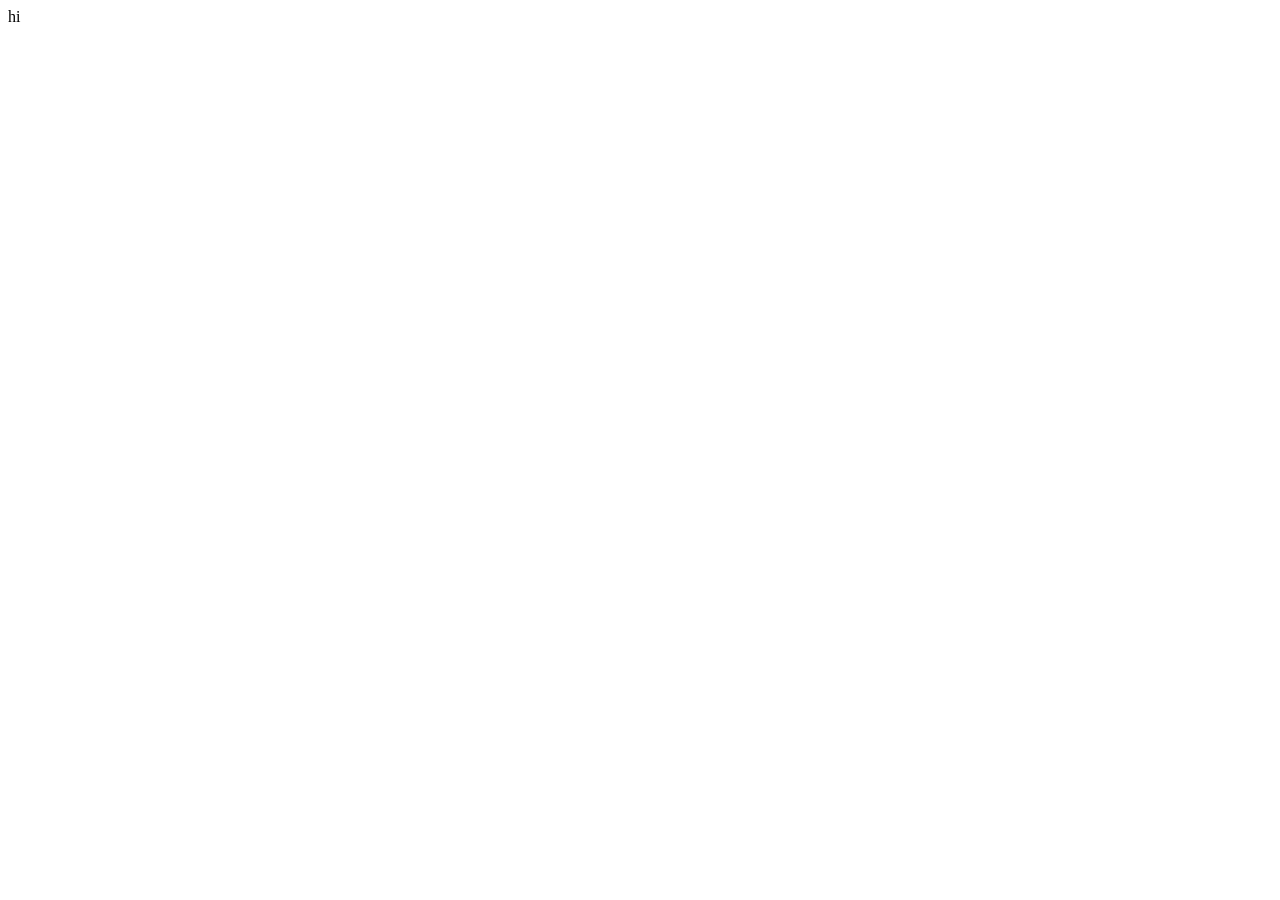
==== commit f448e5c6: "testing if site works" ====
--- a/index.html
+++ b/index.html
@@ -4,434 +4,9 @@
     <meta charset="UTF-8" />
     <meta http-equiv="X-UA-Compatible" content="IE=edge" />
     <meta name="viewport" content="width=device-width, initial-scale=1.0" />
-    <title>SubMJS</title>
-    <link rel="icon" type="image/x-icon" href="icon.png" />
-    <style>
-      body {
-        background-color: #000;
-      }
-      svg {
-        max-width: 100%;
-      }
-      .popup {
-        position: absolute;
-        padding: 10px;
-        color: aliceblue;
-        background-color: #608;
-        border-radius: 10px 5px;
-      }
-      .focus {
-        fill: #680;
-      }
-      .hasPdf {
-        fill: aqua;
-      }
-      .blur {
-        filter: blur(5px);
-      }
-    </style>
-
-    <script defer src="links.js"></script>
-    <script defer>
-      let prevCounty = undefined;
-      let curentPdf = undefined;
-      window.onload = () => {
-        let getPathByName = (name) =>
-          document.querySelector(`[name="${name}"]`);
-
-        links.map((obj) => {
-          let el = getPathByName(obj.judet);
-          el.setAttribute("pdflink", obj.pdflink);
-          if (obj.done) el.setAttribute("fill", "rebeccapurple");
-          if (obj.todo) el.setAttribute("fill", "red");
-        });
-
-        let popup = document.querySelector(".popup");
-        let btn = document.querySelector("#popup-btn");
-        let para = document.querySelector("#popup-p");
-        popup.style.display = "none";
-        btn.addEventListener("click", () => {
-          if (curentPdf == undefined) return;
-
-          // document.querySelector(".loading-gif").classList.remove("hide");
-          // localStorage.setItem("curentpdf", curentPdf);
-          // localStorage.setItem("viewtype", "asdasd");
-
-          let link = document.createElement("a");
-          link.href =
-            "https://docs.google.com/gview?embedded=true&url=" + curentPdf;
-          link.click();
-
-          link.click();
-          link.click();
-          link.click();
-          link.click();
-
-          // this downloads if on android and views if on pc
-          // let link = document.createElement("a");
-          // link.href = curentPdf;
-          // link.click();
-        });
-
-        document.querySelectorAll(`svg [name]`).forEach((el) => {
-          el.addEventListener("click", (e) => {
-            e.stopImmediatePropagation();
-
-            if (prevCounty) prevCounty.classList.remove("focus");
-            prevCounty = el;
-            curentPdf = el.getAttribute("pdflink");
-
-            el.classList.add("focus");
-            popup.style.display = "block";
-            para.textContent = el.getAttribute("name");
-            popup.style.top = `${e.pageY}px`;
-            popup.style.left = `${e.pageX}px`;
-
-            if (
-              e.pageX >
-              (3 * document.body.getBoundingClientRect().width) / 4
-            ) {
-              popup.style.left = `${
-                e.pageX - popup.getBoundingClientRect().width - 20
-              }px`;
-            }
-
-            if (curentPdf == undefined || curentPdf == null) {
-              btn.textContent = "no pdf yet";
-            } else {
-              btn.textContent = "enter pdf";
-            }
-
-            if (el.getAttribute("fill") == "red") {
-              para.textContent += " - tema";
-            }
-          });
-        });
-
-        // show who has pdf
-        document.getElementById("showwhohaspdf").onclick = () => {
-          links.map((obj) => {
-            if (obj.pdflink !== undefined) {
-              let el = getPathByName(obj.judet);
-              el.classList.add("hasPdf");
-              setTimeout(() => {
-                el.classList.remove("hasPdf");
-              }, 500);
-            }
-          });
-        };
-
-        // erase stuff on map if it clicks outside
-        window.addEventListener("click", () => {
-          if (prevCounty) prevCounty.classList.remove("focus");
-          prevCounty == undefined;
-          popup.style.display = "none";
-        });
-      };
-    </script>
+    <title>Document</title>
   </head>
   <body>
-    <style>
-      * {
-        box-sizing: border-box;
-      }
-      .loading-gif {
-        position: fixed;
-        top: 50%;
-        left: 50%;
-        scale: 6;
-      }
-      .hide {
-        display: none;
-      }
-    </style>
-    <img class="loading-gif hide" src="./pacman-loading.gif" alt="" />
-
-    <div class="popup">
-      <p id="popup-p"></p>
-      <button id="popup-btn"></button>
-    </div>
-
-    <button
-      style="
-        position: fixed;
-        top: 15px;
-        right: 30px;
-        background-color: rebeccapurple;
-        color: aliceblue;
-        border: none;
-        padding: 3px 5px;
-        font-size: 1.2rem;
-      "
-      id="showwhohaspdf"
-    >
-      Arata care au pdf
-    </button>
-    <?xml version="1.0"?>
-    <!--
-    ************* Copyright (c) 2017 Pareto Softare, LLC DBA Simplemaps.com *******************		
-    ************* Free for Commercial Use, full terms at  http://simplemaps.com/resources/svg-license ************
-    ************* Attribution is appreciated! http://simplemaps.com ***************************
-    -->
-    <svg
-      baseprofile="tiny"
-      fill="#7c7c7c"
-      height="705"
-      stroke="#ffffff"
-      stroke-linecap="round"
-      stroke-linejoin="round"
-      stroke-width="2"
-      version="1.2"
-      viewbox="0 0 1000 705"
-      width="1000"
-      xmlns="http://www.w3.org/2000/svg"
-    >
-      <path
-        d="M373.8 546.1l0.8 3.5 0.1 1.2 0.5 1.3 0.8 1.1 1.9 1.1 1.6 0.7 3.5 2.2 1 0.9 1 1.3 2.1 7.3 1.3 2.3 1.7 2.6 3 3.1-4 4.7-1.4 2.6-0.1 2.2 0.4 1.1 0.9 1 4.2 2.5 1.2 1.2 2.8 4 0.8 1 2.3 0.6 1.3 0.7 1.5 1.6 1.4 2.9 1.2 1.9 1.3 1.4 2.4 1.9 1 1.2 1.8 3.9 1.1 1.6 1.1 1.3 3.8 2.5 2.7 1 1.2 0.9 2 2.1 0.6 1.4 0 1.2-0.9 2.1-0.2 1.9 0.2 2.2 0.8 3.6 2.2 4 0 0.9-0.7 0.3-3.6-0.7-1 0.1-1.1 1.1-0.1 2.5-1.1 5 0.2 0.9 0.6 0.9 1.8 0.7 3.3 0.2 1.4 0.3 1.4 1.2 0.5 1.4 0.2 1.5-0.2 1.3-0.4 0.9-2 1.2-1 0.7-0.5 1.3 0.2 1.2 1.5 2.5 0.3 1.2-0.2 1-1.3 4-0.6 1-1.5 1.1-0.3 0.7-0.3 1.7-0.5 0.8-1.9 1.5-0.7 1.1-5.8 12.3-36.9-9.3-6-3.6-2.4-0.4-8.9 2-4.6-0.8-11.4-6.3-16.8-0.9-9.6 1.4-3.9 2.1-3.7 0.8-3.2 1.4-22.4 2-3.3-0.8-2.6-2.3-1.3-2.8-0.1-3.3 2.6-11 1.1-3.3 2.1-1.4 2.2-0.3 4.2-1.4 2.3-0.3 3.7-2.1 1.8-4.5-1-4.5-2.3-1.1 8.6-9.1 3.3-0.9 1.1 0.2 0.8-0.5 0.4-1.8 0-1.7-0.3-1.8-0.7-2.4-0.2-1.9 0.3-1.7 2.2-4.8 0.3-1.2 0.5-3.7 0.5-2.6 0.6-1.9 0.9-1.3 5.6-3.2 1.4-0.2 2.1 0.4 0.6-0.2 0.2-1-0.3-0.8-1.4-1.1-3.3-0.4-1.2-0.3-0.8-0.6-0.4-1 0-1 0.8-3.2 0.2-1.2 0.4-0.8 0.8-0.8 2.1-0.7 1.6-0.8 1.4-1.6 1.4-2.1 2.3-2 0-0.6-2.4-0.9 0.4-0.5 1.4-0.7 6.6-0.4 1.3-0.9 1.7-0.7 2.6-0.6 5.8 0.3 1.5-1.7 9.7-6.8 10-3.2 5-0.3 0.9-0.6 0.5-0.8 0-2.2-0.4-2.7 0.4-2.2 0.1-1.7-0.5-3.8 0.3-2.2 0.5-0.6 1.3-0.1 1.4 0.6 1 1.1z"
-        id="ROU122"
-        name="Dolj"
-      ></path>
-      <path
-        d="M373.8 546.1l-1-1.1-1.4-0.6-1.3 0.1-0.5 0.6-0.3 2.2 0.5 3.8-0.1 1.7-0.4 2.2 0.4 2.7 0 2.2-0.5 0.8-0.9 0.6-5 0.3-10 3.2-9.7 6.8-1.7-3.6-1.1-1.5-5.9-5.9-6.8-4.7-2.5-1.1-18.3-5.3-2-1-2.4-1.7-8.1-7.7-9.4-10.7-0.7-1.7-0.3-1.6-0.4-3.2-1-4-0.2-2.7 0.5-2.5 0.5-1.3 0-1.3-0.5-1.3-1.3-1.3-2.7-1.7-1.7-1.6-1.2-1.4-0.8-1.3-1-1-1.3-0.6-2-0.3-5 0.6-1.6-0.4-1.9-1-4.6-5.9-4.1-1.9 0.6-3.2-0.6-1.2-0.7-0.9-1-0.3-4-0.2-1.3-0.5-0.9-0.7-0.4-1.2 0.2-1.5 0.9-2.1 3-4 7.2-6.4 22.4-8.2 1.1-0.2 1.4 0.7 0.7 1 1 0.8 1.2 0.4 4.6 0.3 0.9 0.4 1.7 1.6 1.1 0.4 1.6-0.1 6.8-2.9 2.6-0.2 1.6 0.2 3.2 1.5 1.3 0 1.7-0.4 5.7-3.5 1.7-0.6 4.7-1 3.6-1.8 2-0.6 2.7 0.1 1.6 0.4 1.5 0.8 1.9 1.4 0.9 0.1 1.1-0.4 1.8-1.5 6-3.3 6.6-2.2 3.2 1 5.1 0 1.2 0.4 2 1.1 1.6 0.3 1.9 0.1 6.5-0.7 1.8 0.4 1.8 1.4 0.8 1.2 0.5 1.7-1.4 5.8-0.2 2.9 0.8 4.1 1.1 2.7 0.5 2.1-0.2 1.8-1.7 5-0.4 2.2 0.4 5.1-0.1 2-2.9 11.7-1.2 3.3-0.5 2-0.2 2.9 1.5 17.1-0.4 7.9-1.5 8.6z"
-        id="ROU123"
-        name="Gorj"
-      ></path>
-      <path
-        d="M343.6 571.6l-1.5 1.7-5.8-0.3-2.6 0.6-1.7 0.7-1.3 0.9-6.6 0.4-1.4 0.7-0.4 0.5 2.4 0.9 0 0.6-2.3 2-1.4 2.1-1.4 1.6-1.6 0.8-2.1 0.7-0.8 0.8-0.4 0.8-0.2 1.2-0.8 3.2 0 1 0.4 1 0.8 0.6 1.2 0.3 3.3 0.4 1.4 1.1 0.3 0.8-0.2 1-0.6 0.2-2.1-0.4-1.4 0.2-5.6 3.2-0.9 1.3-0.6 1.9-0.5 2.6-0.5 3.7-0.3 1.2-2.2 4.8-0.3 1.7 0.2 1.9 0.7 2.4 0.3 1.8 0 1.7-0.4 1.8-0.8 0.5-1.1-0.2-3.3 0.9-8.6 9.1-2.2-0.9-4.8-0.7-3.8-1.7-22.8-15.6-0.5-2.1 0.4-7.1-0.8-2-2-1-4.4-0.6-4.1-1.8-3.5-3.1-2.8-3.8-1.9-4.3-0.1-1.1 0.3-2.4-0.1-1.1-0.5-1-2.2-2.1-0.3-1.2 0-1.9 0.3-2 0.4-1.4 0.8-0.6 0.9-0.3 3.8-0.2 1.3-0.6 0.9-1.5 0.3-2.5 0.6-2.5 1.6-1.5 2.1-0.6 2.2 0 2.2 0.9 3.8 2.6 2.3 0.6 2.1-0.4 2.3-1.1 1.9-1.9 0.6-2.7-5.3-5.9-1.6-1.2-8.3-1-3.6-1.7-3.6-3-7.3-8.1-1.6-0.9-1.9-0.5-2.6-0.1-1.1 0.9-3.7 4.1-2 1.2-4.4 1-1.6 1.2-0.6 2.3-12 21.8-1.4 1.4-2.5 0.7-2.3-0.3-2.4-1-1.8-1.8-1.1-4.3-1-1-1.2-0.7-1.1-1.1-0.6-1.1-0.5-2.9 5.7-1 1.4 0.2 2.6 0.7 2.5-0.1 1.1-0.6 0.9-1 0.5-1.9-0.1-1.8-0.5-2.1-0.8-2.5-0.1-1.9 0.2-1.9 0.4-1.8 0.7-2.2 1.1-2.5 2.4-4.1 0.9-2.4 0.6-2 0-1.2 0.3-1 0.6-0.8 1.6-0.3 1.1 0.2 1 0.5 3.6 3.7 1.5 0.9 1.1 0.1 3.4-0.1 0.9 0.2 1.5 1.1 1.2 2.3 0.8 0.4 1.1 0.1 1.6-0.3 1.1-0.9 1.1-1.7 1-3.3 1.6-7.1 2.6-6.7 4.5-7.4 1.1-3.5 0.6-2.4 0.5-3.5 0.4-1.8 0.8-2.2 3.4-5.4 4.5-4.8 4.1 1.9 4.6 5.9 1.9 1 1.6 0.4 5-0.6 2 0.3 1.3 0.6 1 1 0.8 1.3 1.2 1.4 1.7 1.6 2.7 1.7 1.3 1.3 0.5 1.3 0 1.3-0.5 1.3-0.5 2.5 0.2 2.7 1 4 0.4 3.2 0.3 1.6 0.7 1.7 9.4 10.7 8.1 7.7 2.4 1.7 2 1 18.3 5.3 2.5 1.1 6.8 4.7 5.9 5.9 1.1 1.5 1.7 3.6z"
-        id="ROU124"
-        name="Mehedinti"
-      ></path>
-      <path
-        d="M443.7 527.1l1.2 3.6 0.7 0.6 1 0.3 0.9-0.4 4.3-3.6 0.7-0.9 1.4-3.6 1.2-1.7 0.9-0.6 1 0.2 0.5 0.8 0.3 1.2-0.3 2.7 0.1 1.7 0.8 2 4.7 9.9 1.2 1.6 2.1 2.1 1.7 0.5 1.7 0 1.6-0.4 1.9 0.2 0.8 0.6 0.5 0.8-0.6 0.9-1.9 0.8-0.9 0.7-0.9 1.6 0.3 1.4 2.6 4.3 0.8 2.3 0.5 3.3 0.2 1.8 1.1 3.8 1 6.7-0.1 1-0.6 1.9-0.1 2.6 1.3 4.9 0.4 6.5 0.6 2.3 0.7 1.2 1 0.7 5.1 0.4 2.3 1.6-1.4 3.4-0.2 3.8 0.9 6.5 0.3 7-0.3 3.3-1.2 5-0.1 3.9 0.2 2.5 0.5 2.2 0.2 2.8-0.7 1.3-1.3 0.9-3.6 0.7-1.4 0.5-1.2 0.9-3.1 3.4-1.1 0.6-1.5 0.4-1.8 0.1-1.8 0.6-1.9 1-2.2 3-0.6 2.1 0.1 2.8 3.2 8.4 3.8 7.6 4.5 7.6 0.6 2.2-0.2 1.1-0.9 0.8-3 1.5-1.4 1-1.2 1.2-2.3 3.1-17-6.4-3.6-0.5-3.7 1.2-5.9 4.5-1.8 0.5-21 1.1-1-0.3 5.8-12.3 0.7-1.1 1.9-1.5 0.5-0.8 0.3-1.7 0.3-0.7 1.5-1.1 0.6-1 1.3-4 0.2-1-0.3-1.2-1.5-2.5-0.2-1.2 0.5-1.3 1-0.7 2-1.2 0.4-0.9 0.2-1.3-0.2-1.5-0.5-1.4-1.4-1.2-1.4-0.3-3.3-0.2-1.8-0.7-0.6-0.9-0.2-0.9 1.1-5 0.1-2.5 1.1-1.1 1-0.1 3.6 0.7 0.7-0.3 0-0.9-2.2-4-0.8-3.6-0.2-2.2 0.2-1.9 0.9-2.1 0-1.2-0.6-1.4-2-2.1-1.2-0.9-2.7-1-3.8-2.5-1.1-1.3-1.1-1.6-1.8-3.9-1-1.2-2.4-1.9-1.3-1.4-1.2-1.9-1.4-2.9-1.5-1.6-1.3-0.7-2.3-0.6-0.8-1-2.8-4-1.2-1.2-4.2-2.5-0.9-1-0.4-1.1 0.1-2.2 1.4-2.6 4-4.7 4-2.5 2.5-0.6 1.2 0.2 2.1 1.2 0.8 1.1 1 1.7 0.8 0.7 0.8 0.1 1.3-0.6 3.3-4.8 1.1-1.2 1.3-0.7 1.1-0.2 1.4 0 2.5 0.7 2.1-0.2 3.1-1.8 0.8-1.1 0.7-3.1 0.5-1.3 1.3-1 1 0 0.9 0.9-0.2 2.5 0.8 2 0.8 1 1 0.5 1.6-1.4-0.3-2.7-0.8-3.4-1.2-2.8-1.2-1.9 0.4-2.5-1.4-6.4-0.5-3.2 0-1.3 2-2.1 1.7-2.6 0.9-1.9 0.6-1.6 0.8-3.3 0.2-2 0.9-3.5 3-5.3 1.6-2 1.1-0.6 1-0.1 1.1 0.3 1.3 2.3-0.2 6.9z"
-        id="ROU126"
-        name="Olt"
-      ></path>
-      <path
-        d="M557.2 578.2l2.3 1.8 0.2 1 0 1.2-1.9 3.2-2.2 5.6-0.5 1.9 0.4 1.2 1.8 3.4 1.4 4 1.1 1.7 1.3 1.1 9.3 1.2 1.5 0.5 3 2.8 2.1 1.5 0.9 1 0.6 1.6 0.4 2.3 0.1 3.8-0.3 2.2 0.5 4.2 0 2.2-0.2 1.7-0.9 0.7-3.1 0.9-1 0.7-0.4 1.2-0.5 3.1-0.5 1.5-1.2 2.7-0.6 1.8-0.2 2 0 2.3 0.9 8.4 2.7 15.3 1.3 3.6 2.5 3.6 0.6 1.9 1.8 15-6.5 0.2-1.9 1.3-1.6 1.6-2.3 1.4-2.4 1-2 0.5-1.9 1-2.4 0.3-4.8-0.3-2.2 0.4-4.4 2-2.4 0.6-4.6-0.6-3.9-2.3-3.6-2.8-3.8-2.3-4.4-1-13.6-1.1-12.5-4.4-22.3 1.5-4.9-0.7-4.7-1.7 2.3-3.1 1.2-1.2 1.4-1 3-1.5 0.9-0.8 0.2-1.1-0.6-2.2-4.5-7.6-3.8-7.6-3.2-8.4-0.1-2.8 0.6-2.1 2.2-3 1.9-1 1.8-0.6 1.8-0.1 1.5-0.4 1.1-0.6 3.1-3.4 1.2-0.9 1.4-0.5 3.6-0.7 1.3-0.9 0.7-1.3-0.2-2.8-0.5-2.2-0.2-2.5 0.1-3.9 1.2-5 0.3-3.3-0.3-7-0.9-6.5 0.2-3.8 1.4-3.4 4.5-1.2 5.7 1.5 1.9-0.1 1.6-0.4 1.9-1.3 1.3-1.6 1.1-0.8 1-0.2 3.3 0.5 2.6-0.7 1.5-0.6 2.3-2.3 2.2-1.3 4.8-0.9 2.4 0 1.8 0.2 1.7 0.5 3.4 1.7 2.3 0.9 1.2-0.1 1.8-0.6 2.1-2 1.1-1.6 1.6-2.8 2.1-2.6 0.5-0.8 0-0.9-0.8-1.5-0.1-0.9 0.6-0.5 1.5-0.3 2.4 0.5 5.9 2.8 2.6 0.2z"
-        id="ROU127"
-        name="Teleorman"
-      ></path>
-      <path
-        d="M630.8 588.8l-1.6 4.7-5-1.6-0.8 2.3 3.3 8.1-2.8 2.5-5.1-6.7-5.8-1.3-7-7.5 0-4.7 7-0.6 0-4.7-5.6-2.4 5.1-8.9 7.1-2.6 0.9 9.9 8.3 2-2.6 7.6 4.6 3.9z"
-        id="ROU128"
-        name="Bucuresti"
-      ></path>
-      <path
-        d="M822 600.6l-3 7.4-2.8 3.5-3.5 2.2-15.3 3.8-3.8 3.1-2.1 1.3-4.4 0.8-8.8-0.1-4.1 1.4-5.6 3.4-1 1.1-0.8 1.4-1.8 1.5-2.2 1.1-1.7 0.6-16.1-2.6-2.9 2.5-1.3 1.9-2.8 0.2-2.2-1.3-11.1-2.2-7.7-4.8-2.7 1.7-12.4 1.3-10 6-3.8 1.1-4.7 0-1.2 0.3-2.1 1.3-1.1 0.3-2.1 0.3-3.5 1.2-20.9 3.1-0.2-2.1 0.3-1.5 0.8-1.8 3-4.4 0.7-2 0.3-2.4-0.3-3.6-0.9-3.2-1.4-2.9-2.4-2.6-9.4-5.6-4.9-5.8 1.2-3.9 2.7-4.3 2.7-3.6 1.8-1.8 2-1.4 6.3-3 1.2-1.3 1.2-2.4-0.1-0.8-0.6-0.6-2-0.7-1.5-0.9-1-1.1 0.1-1.9 0.4-0.9 1.9-1.3 8.4-4.4 1.7-0.3 1.5 0.4 1.5 0.8 3.3 2.5 1.3 0.5 1.5 0.2 1.8-0.3 2.6-0.9 1.9-1.4 1.6-2.1 0.7-0.6 1-0.3 0.9 0.4 3.4 3.4 1.8 1.1 2 0.6 2.6 0 1.7-0.3 1.6-0.1 1.2 0.4 3.1 1.8 2 0.4 6.1-1.1 2.1 0.2 2.4 0.5 7.8 3.3 2.5 0.6 3.2-0.1 6.1-1.1 18.8 0.4 1.9-0.5 3-1.2 2.7-0.4 3.2 0.1 14.7 2.8 3 1.5 5.9 1.3 1.3 0.6 1.7 1.5 2.2 2.5 4.3 3 9.7 4.1 15.9 5.2z"
-        id="ROU129"
-        name="Calarasi"
-      ></path>
-      <path
-        d="M611.6 543.8l-2.6 3.1-1.3 1-0.7 1.5-0.4 1.5-0.6 1-2.3 1.7-0.4 0.9 0 0.9 0.4 0.9 3.6 1.2 0.4 1.2-0.5 1.3-1 1.4-5 6-2.4 1.9-32.5 2-3 0.8-2.1 1.1-1.1 1.3-2.9 3.7-2.6-0.2-5.9-2.8-2.4-0.5-1.5 0.3-0.6 0.5 0.1 0.9 0.8 1.5 0 0.9-0.5 0.8-2.1 2.6-1.6 2.8-1.1 1.6-2.1 2-1.8 0.6-1.2 0.1-2.3-0.9 2.3-4.2 0.3-2.7-1-3.7-0.1-2 0.6-1.5 1.9-3.6 0.1-1.3-0.4-1.1-1.8-1.1-2.4-0.4-1.1-0.4-0.9-0.6-2.9-2.9-1.1-1.5-2.7-5.3-0.3-1.8 0.4-1.2 2.4-1.5 0.4-0.7-2.1-2-1.5-1.8-0.2-1.7 0.3-1.7 1.6-2.9 0.5-1.3 0.2-1.6 0.9-12.2-0.3-2.3-1.7-8.1-0.2-2.9 0.2-2.5 0.6-1.3 3-3.5 0.5-1.3 0-1.4-0.5-1.9-1.2-2.9-3.3-3.8-1.5-2.5-1.1-5.9 0.1-2.9 0.5-2 0.5-0.9 1.1-2.7 1.1-1.1 0.7 0.1 0.7 0.7 1.2 2 0.8 0.7 0.9 0.3 1-0.2 0.9-0.7 1-1.1 0.8-1.6 1-2.4 0.8-3.1 0.2-3.5 0.5-2.4 0.6-2 0.8-1.6 1.6-2.7 0.7-1.6 0.5-2.5 0-1.8-0.4-1.5-0.6-1.4-1.6-2.9 6.4-1.7 2-2.5 0.5-1.6 0.9-1.9 0.8-0.9 2.1-1 1.9 9.4 0.7 6.7 0.5 1.8 0.7 1.3 3.2 2.4 1.1 1.2 1.2 2 0.7 1.8 0.3 1.5-0.3 4.1 0.1 2.1 1.6 2.8 2.1 2.3 1.2 1.8 5.8 11.3 4.4 4.9 0.9 1.6 0.4 1.6 0.7 6.4 0.8 3.7 0.8 1.9 0.9 1.6 1.1 1 2.3 1 1.2 0 2.9-0.8 0.8 0.4 1.1 1.2 1.4 2.4 0.5 2.1 0.1 2.1-0.6 4.3 0.4 2.7 0.8 1.4 1.2 0.9 5 0.7 1.6 0.6 1.8 1 7.3 9 1.3 1.1 2.1 1.1 1.2 0.4z"
-        id="ROU130"
-        name="Dambovita"
-      ></path>
-      <path
-        d="M638.1 605.5l4.9 5.8 9.4 5.6 2.4 2.6 1.4 2.9 0.9 3.2 0.3 3.6-0.3 2.4-0.7 2-3 4.4-0.8 1.8-0.3 1.5 0.2 2.1-11.2 1.7-8.3 3.7-8.5 2.2-3.7 2-3.9 4.3-1.8 2.9-0.8 2.2-12.7 9.4-1 1.7-0.8 2.1-5 6.4-3.2 1.8-3.5 3.6-0.2 0.6-2.4 4-4.4 1.9-0.7 0.1-1.8-15-0.6-1.9-2.5-3.6-1.3-3.6-2.7-15.3-0.9-8.4 0-2.3 0.2-2 0.6-1.8 1.2-2.7 0.5-1.5 0.5-3.1 0.4-1.2 1-0.7 3.1-0.9 0.9-0.7 0.2-1.7 0-2.2-0.5-4.2 0.3-2.2-0.1-3.8-0.4-2.3-0.6-1.6-0.9-1-2.1-1.5-3-2.8-1.5-0.5-9.3-1.2-1.3-1.1-1.1-1.7-1.4-4-1.8-3.4-0.4-1.2 0.5-1.9 2.2-5.6 1.9-3.2 0-1.2-0.2-1-2.3-1.8 2.9-3.7 1.1-1.3 2.1-1.1 3-0.8 32.5-2 2.6 5.7-0.4 4.3-0.5 1.6-1.7 3.3-1 2.9-1 6.7 0.7 2.8 1.1 1.8 2.8 1.4 2 0.7 1.5 1 0.8 1.8 0.8 0.8 0.9 0.3 2.4 0 1.2 0.6 8 7.2 1.8 1.1 1.6 0.8 1.7 0.4 1.6 0.3 1.4-0.1 1.4-0.3 1.3-0.8 2.6-2.1 5.7-6z"
-        id="ROU131"
-        name="Giurgiu"
-      ></path>
-      <path
-        d="M735.3 531.7l8.7 3.6 1.7 0.2 2.1-0.1 2.4-1.2 1.8-0.6 1.4 0.2 1.3 0.7 3 1.2 28.8 0.8 4.1-0.9 2.4-0.8 1.8-1 2.4-0.8 4.9-0.5 2.2 0.4 1.9 1.2 0.8 1.1 3.2 3-1.7 1-1.1 1.6-0.8 2.1 0.8 2.7 1.5 2.6 1.9 2.1 2 0.8 2.6 0.4 1.9 1 5.6 6.3 0.4 0.9-0.1 1.3-0.6 3.5-0.7 1.6 0 5.2-0.7 1.4-1.1 0.5 0.3 1.2 1.4 1.4 2.3 1.3 2.6 0.9 2 0.4 0.8 1.2 0.9 2.7 0.7 3 0.2 2.3-1.2 1.8-4.4 3.6-1 1.1-2.7 6.5-15.9-5.2-9.7-4.1-4.3-3-2.2-2.5-1.7-1.5-1.3-0.6-5.9-1.3-3-1.5-14.7-2.8-3.2-0.1-2.7 0.4-3 1.2-1.9 0.5-18.8-0.4-6.1 1.1-3.2 0.1-2.5-0.6-7.8-3.3-2.4-0.5-2.1-0.2-6.1 1.1-2-0.4-3.1-1.8-1.2-0.4-1.6 0.1-1.7 0.3-2.6 0-2-0.6-1.8-1.1-3.4-3.4-0.9-0.4-1 0.3-0.7 0.6-1.6 2.1-1.9 1.4-2.6 0.9-1.8 0.3-1.5-0.2-1.3-0.5-3.3-2.5-1.5-0.8-1.5-0.4-1.7 0.3-8.4 4.4-2.5-1.9-3.3-1.7-0.9-1.3-0.3-1.2 0.5-2.5 1.2-2.3 0.9-1 4.1-2.9 0.7-0.8 0.5-1.2-0.3-1-0.9-1.1-6.5-3.6-1.1-1.4-0.2-2.4-0.3-1.2-0.8-1.5-0.3-1.2 0-2.5-0.6-0.7-1.1-0.4-4.2-0.6-2-0.6 3.8-3.6 3.6-1.7 1.5-0.1 1.2 0.3 2.5 1.4 2.3 0.2 1.2-0.5 1.8-2.1 1.5-1.2 1.4-0.3 5.7 0.5 1.5-0.4 1.4-0.8 1.9-1.6 1.3-2.4 2.7-3.4 2.4 1.2 3.5 3.1 1.9 0.5 2.5 0.2 7-0.5 6.3 1.1 2.4 0.8 1.5 0 3.7-0.7 2.1 0.1 2.5 0.9 3.1 2 1.4 0.6 1.5 0 1.5-0.9 1.1-1.2 1.3-0.8 1.6-0.2 2.5 0.7 1.7 0.9 1.4 0.9 1 1 0.6 1 0.1 1.1-0.2 1.9 0.1 1.5 0.4 0.4 1.5-0.1 3-1.2 2.4-0.6 1-0.5 0.5-0.7-0.5-0.8-1.9-1.5-0.7-0.7 0.5-1.5 2.3-1.2z"
-        id="ROU132"
-        name="Ialomita"
-      ></path>
-      <path
-        d="M902.5 552.5l-0.4 2.1 0.3 2.4 0.9 0.6 5.6-1 2.5-1.5 2.3-2.3 2.2-2.8-1.5-3.1 7.3 2.4 1.7 1.2 0.5 2.6-0.9 3-1.8 2.3-2.5 0.8 1.9-2.5 1.7-2.8 0.3-2.5-2.4-1.4 0 1.1 0.7 1-0.2 0.5-2 0.5-1.5-1-1.1 0.3-1 1.7-2 1.6-3.3 3.5-7 3.7-1.5 1.3 1.9-3.5 0.3-1.5-1.6-0.2-1.3 0.3-1 1-0.4 1.9 1.4 0-0.7 1.5 0.4 1.2 1.1 0.8 1.4 0.6-4.2 1.3-1.6 1.4 0 2.3 1.5-2 1.5 0.9 1.3 1.1-0.9 2-1.2 3.8-0.9 4 0.5 2.9 0.9 0.2 0.8-1.1 0.6-1.6 0.7-3.5 1-1.2 2.1-1.4 3.2-4.3 1.8-2 1.9-0.9 2-0.5 1.5-1.6 0.9-2 0.4 0-1 2.5-6.9 13.4-5 3.8-9.5 12.9-1.1 3.3-0.3 1.8-1.4-1-1.6 0.7-1.4 1.2-1.1 1.7-0.6 1.8-0.3 2.1-0.2 5.6 0.5 1.8 1.7 3.2 1.4 4.6 0.4 2.2-0.4 1.3-2 0.5-1 1.1-0.6 1.5 0.7 2.7 1.8 11.9 1.8 7.6-0.2 2.1-1 1.4-0.5 2.7-1.5 4.2-0.4 2-2.5 5.1-0.4 1.4-1.7 8-0.6 1.4-0.4 1.4 0.5 1.4-0.4 1.3-0.4 3 0.2 1.6-0.5 1.4-15.2 0.9-22.5-3.9-21.8-10-3.6-2.8-4.7-16.9-2.5-4.2-5.9 0.7-7.3 4.1-6.9 1.7-4.8-6.6-2.1-4.4-2.4-0.9-6.3 2-20.1 0.2-1.1-0.9-2.1-3.6-1.2-1.1-6-2.9-2.2-2.5 0.5-3.3-1.7-1.4 1.3-1.9 2.9-2.5 16.1 2.6 1.7-0.6 2.2-1.1 1.8-1.5 0.8-1.4 1-1.1 5.6-3.4 4.1-1.4 8.8 0.1 4.4-0.8 2.1-1.3 3.8-3.1 15.3-3.8 3.5-2.2 2.8-3.5 3-7.4 2.7-6.5 1-1.1 4.4-3.6 1.2-1.8-0.2-2.3-0.7-3-0.9-2.7-0.8-1.2-2-0.4-2.6-0.9-2.3-1.3-1.4-1.4-0.3-1.2 1.1-0.5 0.7-1.4 0-5.2 0.7-1.6 0.6-3.5 0.1-1.3-0.4-0.9-5.6-6.3-1.9-1-2.6-0.4-2-0.8-1.9-2.1-1.5-2.6-0.8-2.7 0.8-2.1 1.1-1.6 1.7-1 1.7-0.3 2-0.1 2.1 0.5 3.1 2.1 2 0.4 2.2-0.8 2.1-2 9.6-0.8 5.3 2.1 9.1 8.6 4.6-1.1 2.2-6.4 6.1 0 5.3 6.4 7.6 3.2 8.4 0 6.8-2.1 6.1 3.2 6 1.4z"
-        id="ROU133"
-        name="Constanta"
-      ></path>
-      <path
-        d="M261 297.9l5.1 5.3-6.9 5.2-1.8 4-1 2.5-2.4 4-2.2 2-2 1.1-2.5 0.4-2-0.2-5.9-1.4-1.9 0.2-1.4 0.9-2.5 2.2-0.9 1.5-0.5 1.7 0.3 5-0.2 2.2-0.5 2.3-1.5 3.1-0.6 1.9-0.3 1.5 1.1 3.6 0.3 1.5-0.1 1.9-0.7 2.5-1.2 2.6-4.9 6.4-1.9 0.9-0.9 1.1-0.7 2.2-1.1 0.9-1.8 0.1-3.9 1-0.9 0.4-2.1 2-0.9 0-2.6-1.5-1.5-0.3-2.1 0.3-1.6 0-1.6-0.4-2.7-2.6-1.8-0.8-0.8-0.6-0.7-1.8-0.6-0.8-1.1-0.6-4.1-0.3-1.9-0.6-1.3-1.2-0.9-1.1-1.1-0.8-1.6-0.5-2.5 0-1.3 0.3-0.8 0.4-0.7 1.7-0.7 3.4-1 1.3-3.2 0.2-1-0.4-1.7-1.4-0.6 0-0.5 0.9-0.2 2.3 0.1 2.1-0.1 0.8-1.1-0.1-0.9-1.1-1.3-2.1-2.1-1.7-3.4-1.6-1.5 0-0.9 0.5-0.8 1-1.4 2.5-1.1 2.4-0.6 0.8-0.8 0.1-2-2.7-1.8-1.5-0.1-0.6 0.7-2.4-0.4-1.1-0.9-1.2-2.2-1.8-2.3-2.5-1.1-0.6-1.2-0.2-2.9 0.4-1-0.4-0.8-1.1-0.2-1.2-0.1-2.2-0.9-0.9-1.6-0.5-3.5-0.4-1.8 0.2-1.1 0.6-0.2 0.8-0.2 2.1-0.4 1-0.6 0.7-2.8 2.3-2.4 2.4-1.4 0.1-1.5-1.8-1.1-0.6-1.8 0-1.5 0.3-1.2 0.5-2.4 2.1-1.5 0-1.8-1-2.8-2.8-0.8-1.8-0.4-2-0.8-0.3-1.6 0.2-1 0.6-1 0.9-0.6 1.7-0.1 1.7-0.6 1.6-0.7 0.4-1.1 0.1-1.6-0.3-1.4-0.7-1.3-1.9-0.3-1 0.3-1.8-0.5-0.7-1.1-0.7-2.2-0.6-1.3 0.1-2 0.5-0.9 0-6.6-1.2-1.5-0.5-1.3-0.9-1.4-2.1-1.1-3-3.7-3.8-15-10.5-1.5-0.6 0.1-1.9 0.5-1.1 0.8-0.3 2 0.5 0.9-0.8 0-1.3-1-3.4-0.1-1.4 0.5-0.8 4.1-3.5 2.2-1.1 2.2-0.7 2.1 0.1 1 0.5 1.9 1.7 0.8 0.4 1.1-0.1 2.2-1.1 1.9 0.4 4 1.7 2.1-0.1 0.9-0.4 0.9 0 0.8 0.4 0.8 0.9 2 1.8 1.9-0.7 5.1-6.2 0.7-0.3 3 0 1.1-0.8 1.2-2.3 0.9-3 0.4-6.8 1.1-3.3 1.8-2.1 2-0.7 4.5-0.2 2.4-1.9-0.6-3.4-3.1-5.9 0.2-3.1 1.5-2.4 1.8-2.4 1.4-2.8 0.4-5.9 0.6-2.9 1.6-1.9 2.2-0.6 3.9 0.3 2.3-1.2 2.2-2.9 0.7-2 2.3 0.8 4.9 1.2 35.3-2 2.7 0.5 1.5 1.8 1.5 0.8 1.3 0.1 2 0 1.4 0.4 1.7 0.9 1.4 1.4 2.6 1 9.3 0.4 2.8 0.6 2 0.9 1.1 1.1 2.4 1.7 0.8 1 0.8 1.8 2.3 6.2 1.2 2.5 1.6 2 2.1 1.4 2.7 0.9 1.7 0.7 5 4.4 7.9 3 0.9 1 0.8 2.9 1.2 1.7 1.6 0.9 1.6 0.4 9.6 0.2 8 1.7 5 0.4 4.4-0.3z"
-        id="ROU276"
-        name="Arad"
-      ></path>
-      <path
-        d="M247.7 150.9l-1.1 4.3-0.6 1.3-1.2 1.9-0.5 1.3-0.3 2.6-0.3 1.2-0.6 1.2-2.7 4-1.8 1.9 0.1 2.1 1.3 3.3 4.5 7.1 3.1 6.1 0.4 1.3 0.8 1.2 1.1 1.3 6.6 3.8 4.1 4.1 1.8 3.1-0.8 2.1-2.3 4.5-0.4 1.5 0.2 1 0.9 0.7 5.3 2.1 1.4 1.1 0.5 1.6-0.4 2.9-1.1 3.5-1.3 2.3-0.9 0.7-3.9 1.8-1.2 0.8-0.9 1.1-0.6 1.1-0.2 1.3 0.3 1.4 1.3 1.8 4.2 3.8 1.4 2.2 1.4 3.2 1.8 7.2 1 1.9 2.1 1.7 1 0.9 0.5 1.3-0.5 3.8 0 5.8-1.6-1-2.4-0.6-2.7 0.3-1.2 0.7-1.3 1.6-1.4 2.8-1.1 3.9-0.6 3.6 0.2 9.4 1.9 8.1-4.4 0.3-5-0.4-8-1.7-9.6-0.2-1.6-0.4-1.6-0.9-1.2-1.7-0.8-2.9-0.9-1-7.9-3-5-4.4-1.7-0.7-2.7-0.9-2.1-1.4-1.6-2-1.2-2.5-2.3-6.2-0.8-1.8-0.8-1-2.4-1.7-1.1-1.1-2-0.9-2.8-0.6-9.3-0.4-2.6-1-1.4-1.4-1.7-0.9-1.4-0.4-2 0-1.3-0.1-1.5-0.8-1.5-1.8-2.7-0.5-35.3 2-4.9-1.2-2.3-0.8 1.3-2.4 2.9-0.5 2.1-1.2 2-2.9 0.3-3-2.8-2-0.8-1.1 0.3-1.8 0.8-1.5 2.3-6.3 1.3-2.5 2.2-2 3.9-1.1 1.1-0.9 0.9-2-0.1-1.7-0.3-1.6-0.1-1.9 0.1-1.8 0.6-0.6 4.9-4 0.8-1.1 2.1-7.7 0.4-0.1-1.1-2-0.7-0.6-1.9-0.6-0.4-1.4 4.1-4.9 2.4-2.3 5.2-3.4 2.1-2.1 0.7-1.4 0.5-2.8 0.5-1.4 1-1.4 2.3-2.3 0.9-1.2 0.7-1.9-0.3-2.9 0-1.8 0.5-1.7 1.2-2.3 0.5-1.4 1.3-5.6 0.6-1.8 4.1-6 1.9-2.2 1.9-1.1 4.7-1.4 2.1-4.3-0.1-5.2-1-5.4-0.2-4.9 2-3.8 3.1-3.5 6.5-4.9 5.2-1.3 1.4-1.1 0.6-1.3 2.7 4.1 1.3 3.1 0.9 1.5 1.2 1.2 4.3 3.3 1.6 2.2 1.7 3.1 3 4.7 0.9 1.8 1.2 3.3 0.6 1.2 1 0.7 1.8 0.4 1.9-0.5 1.9 0 1.6 0.3 1-0.2 2.5-1.4 1.1-0.3 1.1 0.3 1.5 1 1.7 1.5 3.1 1.8 1.3 1.1 1 1.8 0.7 3.9 1 2.8z"
-        id="ROU277"
-        name="Bihor"
-      ></path>
-      <path
-        d="M257.1 468.8l-7.2 6.4-3 4-0.9 2.1-0.2 1.5 0.4 1.2 0.9 0.7 1.3 0.5 4 0.2 1 0.3 0.7 0.9 0.6 1.2-0.6 3.2-4.5 4.8-3.4 5.4-0.8 2.2-0.4 1.8-0.5 3.5-0.6 2.4-1.1 3.5-4.5 7.4-2.6 6.7-1.6 7.1-1 3.3-1.1 1.7-1.1 0.9-1.6 0.3-1.1-0.1-0.8-0.4-1.2-2.3-1.5-1.1-0.9-0.2-3.4 0.1-1.1-0.1-1.5-0.9-3.6-3.7-1-0.5-1.1-0.2-1.6 0.3-0.6 0.8-0.3 1 0 1.2-0.6 2-0.9 2.4-2.4 4.1-1.1 2.5-0.7 2.2-0.4 1.8-0.2 1.9 0.1 1.9 0.8 2.5 0.5 2.1 0.1 1.8-0.5 1.9-0.9 1-1.1 0.6-2.5 0.1-2.6-0.7-1.4-0.2-5.7 1-0.3-1-2.9-7.2-1.1-1-3.3-0.6-9.6-5-1.7-0.3-1.8 0.5-3.9 1.6-4.7 1-5.5 0-5.1-1.5-3.9-3.9-1-2.7-0.6-2.7-0.9-2.4-1.9-1.7-2.1-0.6-6.4 0.5-9-1-1.7-0.8-1.8-3.9-1.9-1.5-1.9-0.8 0.4-2 0.9-1.6 1.4-1.3 2.8-1 6.2 0.3 2.9-0.4 4.3-1.3 1.5-1.2 0.3-2.9-0.9-2.4-1.5-1.4-3.7-1.4-2.6-1.3-5.1-0.9-2.4-1.7 0.2-1.8-0.4-0.7-1.8-0.1-1.4-0.4-0.2-1.3 0.5-1.5 0.8-1.2 1-0.5 2.7-0.2 1.1-0.4 1.3-1.1 0.8-3.9 1.5-2.3 0.1-1.9-0.2-1.1 0.8-1.2 0.9-1 1.1-0.5 1.3-0.1 1.4-1.2 0.3-1.8-0.4-2-1-1.2 2.1-1.1 1.9-2.6 1.1-2.6 0-1.5-0.6-4.1 0-1.6 0.3-1.2 2.1-2.6 0.5-1.8-0.4-2.3 0-2-0.9-2.1-0.8-1-2.1-1.7-3.6-3.8-0.7-1.1-0.4-2.6 0.3-1.2 1.1-2.1 0.4-1.4 0-1.3-0.2-2.8 1-1.4 1.9-1.6 4.5-2.5 1.4-1.6 0.8-1.5 0.2-3.2 0.5-1.6 1-1.6 1.8-1.2 3-1.1 3.3 0 1.7 0.5 2 1.2 2.4 0.7 2.3 1.3 1.3 1.7 0.8 0.7 1.9 0 2.6-0.7 4.8-2.2 3.8-2.4 1-0.2 1.6 0.5 1 0.8 0.8 1.2 1 2.5 1.3 2.2 0.9 0.7 1.1 0.6 1.4 0.2 2.1-0.3 2.1-0.8 2.6-1.9 0.7-0.9-0.1-0.6-1.4-0.1-1-0.5-0.2-0.7-0.5-2.8 0.2-0.8 0.6-0.5 3.7 0 2.5-0.4 2.2-0.8 2.6-1.7 2.7-2.4 1.1-0.5 1.4 0.3 0.8 0.6 1.3 1.5 1.6 0.6 1.5-0.2 2.6 0.3 0.7-0.5 2.9-6.1 3.9-2.8 11.6-2.2 0.9 3.5 3.2 4.3 1.4 1 1.5 0.5 2.8 0.6 0.5 0.7-0.2 2.2 0.2 1.2 0.6 0.4 1.8-0.2 1.1 0.3 0.7 0.7 0.7 1.2 1.3 1.1 2 1.3 3.5 2.7 1.6 2.1 1 2.1 1.3 4.4 0.3 1.8 0.1 3.3 0.4 2.5-0.2 1.4-0.5 1.5-1.3 2-0.4 0.9 0.2 1.4 0.8 1.4 1.4 2 0.6 1.6 0.3 1.4-0.2 2.3-0.6 1.3-2.3 3.4-0.8 2.4 0 2.9z"
-        id="ROU278"
-        name="Caras-Severin"
-      ></path>
-      <path
-        d="M49.7 328.5l1.5 0.6 15 10.5 3.7 3.8 1.1 3 1.4 2.1 1.3 0.9 1.5 0.5 6.6 1.2 0.9 0 2-0.5 1.3-0.1 2.2 0.6 1.1 0.7 0.5 0.7-0.3 1.8 0.3 1 1.3 1.9 1.4 0.7 1.6 0.3 1.1-0.1 0.7-0.4 0.6-1.6 0.1-1.7 0.6-1.7 1-0.9 1-0.6 1.6-0.2 0.8 0.3 0.4 2 0.8 1.8 2.8 2.8 1.8 1 1.5 0 2.4-2.1 1.2-0.5 1.5-0.3 1.8 0 1.1 0.6 1.5 1.8 1.4-0.1 2.4-2.4 2.8-2.3 0.6-0.7 0.4-1 0.2-2.1 0.2-0.8 1.1-0.6 1.8-0.2 3.5 0.4 1.6 0.5 0.9 0.9 0.1 2.2 0.2 1.2 0.8 1.1 1 0.4 2.9-0.4 1.2 0.2 1.1 0.6 2.3 2.5 2.2 1.8 0.9 1.2 0.4 1.1-0.7 2.4 0.1 0.6 1.8 1.5 2 2.7 0.8-0.1 0.6-0.8 1.1-2.4 1.4-2.5 0.8-1 0.9-0.5 1.5 0 3.4 1.6 2.1 1.7 1.3 2.1 0.9 1.1 1.1 0.1 0.1-0.8-0.1-2.1 0.2-2.3 0.5-0.9 0.6 0 1.7 1.4 1 0.4 3.2-0.2 1-1.3 0.7-3.4 0.7-1.7 0.8-0.4 1.3-0.3 2.5 0 1.6 0.5 1.1 0.8 0.9 1.1 1.3 1.2 1.9 0.6 4.1 0.3 1.1 0.6 0.6 0.8 0.7 1.8 0.8 0.6 1.8 0.8 2.7 2.6 1.6 0.4 1.6 0 2.1-0.3 1.5 0.3 2.6 1.5 0.9 0 2.1-2 0.9-0.4 3.9-1 1.8-0.1 1.1-0.9 0.7-2.2 0.9-1.1 1.9-0.9 3.6 3.8 1 2.5 0.3 2.8 1.2 4.1 1 1.5 2.9 2.3 0.8 1 1.1 1.9 1.9 4.9 0.9 1.3 0.9 0.5 1.3-0.7 1.6-0.2 1.1 0.7 0.3 1-0.3 1.1-0.8 1.2-4.3 3.9-1.2 1.3-0.8 1.6-0.5 1.4-0.8 3.9-0.8 1.2-0.9 0.4-11.6 2.2-3.9 2.8-2.9 6.1-0.7 0.5-2.6-0.3-1.5 0.2-1.6-0.6-1.3-1.5-0.8-0.6-1.4-0.3-1.1 0.5-2.7 2.4-2.6 1.7-2.2 0.8-2.5 0.4-3.7 0-0.6 0.5-0.2 0.8 0.5 2.8 0.2 0.7 1 0.5 1.4 0.1 0.1 0.6-0.7 0.9-2.6 1.9-2.1 0.8-2.1 0.3-1.4-0.2-1.1-0.6-0.9-0.7-1.3-2.2-1-2.5-0.8-1.2-1-0.8-1.6-0.5-1 0.2-3.8 2.4-4.8 2.2-2.6 0.7-1.9 0-0.8-0.7-1.3-1.7-2.3-1.3-2.4-0.7-2-1.2-1.7-0.5-3.3 0-3 1.1-1.8 1.2-1 1.6-0.5 1.6-0.2 3.2-0.8 1.5-1.4 1.6-4.5 2.5-1.9 1.6-1 1.4 0.2 2.8 0 1.3-0.4 1.4-1.1 2.1-0.3 1.2 0.4 2.6 0.7 1.1 3.6 3.8 2.1 1.7 0.8 1 0.9 2.1 0 2 0.4 2.3-0.5 1.8-2.1 2.6-0.3 1.2 0 1.6 0.6 4.1 0 1.5-1.1 2.6-1.9 2.6-2.1 1.1-2.6-3.2-2.7-2.2-3-1.6-11.2-3.5-4.5-0.2-1.8-0.8-3.5-2.4-1.8-2.1-3.6-5.3-1.7-1.3-1.1 0.3-1.7 1.9-1 0.4-1.2-0.3-1.9-1.8-1-0.9-8.7-4-1.7-1.3-4-5.4-6.8-6.2-3.5-5.1-1.5-1.5-1.8-0.9-1.8-0.6-1.6-1-0.6-2.1 2.3-1.9 1.5-1.6 0.3-2.1-1.3-3.5-3.1-5.4-0.4-2.4 0.8-3.8 1.2-2.8 0.4-1.3 0.3-2.1-0.1-7.9 0.7-3 0-1.3-0.9-1.5-1.3-0.7-1.1 0.5-1 1.3-0.6 1.7-1.3 1.1-1.4 0.5-1.4-0.3-1.3-1.2-1-2.1-2.4-3.1-1.1-1.7-0.3-1.5-0.3-3.1-0.3-1.2-0.8-1-1.8-1.2-0.7-0.7-3.5-6.3-1.7-1.6-1.9-0.8-4.1-0.5-1.9-0.9-5.5-5.2-2-1.3-4.2-1.9-1.8-1.3-1.6-2.5-2.2-6.9-1.3-2.3-6.6-8.3 4.3-5.4 16.9-0.5 2.6-4.2 4.3 1 4.2 1.8 3.1 2.8 1 0.7 1.3 0.5 0.8 0 5.9-1.2 2.1-1.1 1.6-1.8 0.6-1.8z"
-        id="ROU280"
-        name="Timis"
-      ></path>
-      <path
-        d="M759.6 111.6l-5.8 2.8-4.3-0.1-1.7-0.4-1.3 0.1-1.2 0.8-1.8 2-1.8 2-0.6 1.1-0.4 2.7-0.9 1.1-1.2 0.7-2.9 0-1.4-0.4-1.8-1-1.9-0.8-3-0.6-1.7-1.4-0.8-0.3-1.2 0.2-1.2 0.9-0.7 1.1-0.4 1.1 0.2 1.4 1.9 4.2 0.1 1.3-0.5 1.1-1.1 0.9-2.2 0.8-1.6 0.3-2-0.6-1.3-1-1.1-1.2-1.6-2-1.8-1.4-1-0.4-17.7 0-1.7-0.4-3.1-2.1-1.1-0.1-0.9 0.5-0.7 0.9-0.6 1.7-1.5 3.2-4.2 4.1-4.4-0.6-2.6-2.1-2.6-3.7-0.6-1.6-0.2-1.8 0.3-4.1-0.1-1.9-1.7-8.2-0.9-3.4-1.1-1.9-3.4-3.5-1.3-2.2-7-8.7-2-3.5-12-15.4-2.5-2.5-5.4-3-4.3-3.7-2.8-1.8-1.6-1.5-0.7-1.8-1.8-9.6 2.4 0 5-2.3 1.1-1.6 2.3-5.4 1.3-1.7 2.7-2.4 1.3-1.4 1.6-3.4 1.8-4.9 1.1-5-0.2-3.6 0.8-5.2 0.9 0.3 1.9 0.2 1.8-0.6 3.5-1.7 1.8-0.5 5-0.2 15.1-3.5 8.2-3.9 2.4-0.1 2.5 2.1 1.1 0.3 1.1-1.8 1.2 2.5 2.1 0.4 4.3-0.9 1.8 0.9 2.4 3.1 1.2-0.7 4.4 4.5 0.7 1.2 0.4 2.7 1-0.5 1.2-1.8 1-0.9 1.3 1.2 0.5 1.8 0.8 1.7 3.7 1.4 0 1.3-1.2 1.2-2.1 0.1 0 1 2.9 1.8 1.9 0.6 1.4-1.1 0.9 0.5 1.5 1.6-0.1 0.9-1.1 1.4-0.3 0.9 0.8 3.9 1.9 3 2.5 2.3 2.7 1.6 0 1.2-2.1 1 0.7 2.2 2.7-1.2 1.4 2 1 2.2 1.4-0.9 1.2 1.5 0.1 1.4-0.7 1.4-1.3 1.1 2.3 1.8 0.6 0.4 0 1-1.8 2.5 1.1 1.5 2.4 1.3 1.9 2.3-0.1 0.7 0.2 4.9-0.1 0.9 1.1 0.9 2.4 0.9 0.8 1.4-3.6 2.2 1.3 1.1 1.4 2.2 2.1 4.4 2.4 2 0.4 1.5-0.1 1.7 0.5 1.1 0 1-2.4 0.5 1 3.5 2.4 4.1 6.9 9.1 2.9 3.1 3.3 1.2 0.3 1.3z"
-        id="ROU287"
-        name="Botosani"
-      ></path>
-      <path
-        d="M271.2 269.1l3.2 2.8 14.8 0.4 2.4 0.7 1.5 1 1.5 3 1 1 2.2 1.8 0.5 0.8 0.4 2.8 0.7 1.1 0.7 0.1 0.8-0.4 1.2-1.7 0.8-0.8 4.3-2.7 1-0.3 2-0.1 4.8 1.6 1.8 0.2 1.3-0.2 1-0.6 1.1-1 3.8-2.9 10.6-2.1 1.8 0.5 1.5 0.8 5.9 4.3 5.2 2.2 2.3 0.4 1.9 0.1 3.4-0.3 1.2 0.4 0.7 0.9 0 1.2-1.7 2.8-0.5 1.2 0.1 1.3 0.8 1.5 2.2 1.5 1.7 0.6 1.5 0.1 0.7-0.5 0.2-0.9-0.4-2 0-1 0.6-0.7 1.2-0.3 5-0.1 1.2-0.2 2-1 1.1-0.3 4.7 0.2 1.6-0.2 3.9-1 2.1 0.3 6.6 2.1 1.4 0 1.7-0.8 0.8-1.2 3.3 0.2 1.6 1.1 1.2 1.4 0.6 1.8-0.4 1.4-0.8 1.2-1.3 1.2-0.9 1.1-0.5 1.8 0.5 1.2 3.3 3.6 1 0.7 5.8 2.5 2.2 1.8 1.1 2.3 0.8 4.8 1.6 2.2 1.7 1.1 0.5 10.1-0.1 1.6-0.4 1.2-1.2 1.2-2.1 1.3-1.6 1.8-2.3 2.1-8.8 9.5-1.2 1.9-0.7 2.2-0.5 2.8-0.4 0.8-0.9 0.4-0.9-0.2-0.9-0.7-1.9-1.9-1.9-1.2-1.2 0-7.3 1.6-1.3 0.9-0.7 1.4-0.1 2.5 0.5 1.5 0.7 1.4 0.4 1.4-0.3 1.8-1.6 2-1.4 1.2-1.6 1-1.3 0.2-2.5-0.1-1.7 0.5-1-0.2-2.9-1.7-2-0.2-0.8 0.4-0.5 0.8 0.5 5 0.7 1 1 0.5 2.7 0.7 1.2 0.7 0.7 0.8-0.2 1.3-3.6 5.6-1.4 2.7-1.4 1.4-1 0.1-2.4-0.3-1.5 0.9-1.5 2-0.7 1.6-2.4 7.7-0.3 2.7 0.7 3.9 0.8 2.2 0.7 2.5 0.2 2.8-0.9 4.5-0.8 2.6-0.3 2.4 1.1 3.3 2.6 4.5 0.4 2 0.1 1.4-2.9 4.3-4.4 0.7 0.2-5-0.6-2.6-0.7-0.9-5.2-5.1-2.3-2.6-1.8-1.3-4.1-2-2.5-2-1.3-1.9-1.1-2.6-0.4-1.5-0.1-1.3 1-3.3-0.4-1.4-2.2-2.7-0.6-1.1-0.2-1.3 0.3-2.8-0.4-2.3-0.9-3.2-2.3-6.3-2.7-11.7-0.9-1.7-2.8-3.4-1.7-2.8-4.1-10.7-1.2-1-2.1-0.3-2.5-1.2-10.2-13.5-1-2.3 0.6-1.1 0.7-0.2 1.5 0.5 0.5-0.6-0.1-1.5-1.7-4.5-1.3-2.4-1.4-1.9-1.1-0.8-1.3-0.6-4.8-0.7-1.2-0.5-0.7-0.9-1.8-6.7-1.7-4.4-1.1-2.2-1-1.3-1-0.3-9.7 1-0.9-0.3-5.2-3.3-5.1-5.3-1.9-8.1-0.2-9.4 0.6-3.6 1.1-3.9 1.4-2.8 1.3-1.6 1.2-0.7 2.7-0.3 2.4 0.6 1.6 1z"
-        id="ROU294"
-        name="Alba"
-      ></path>
-      <path
-        d="M498.4 110.1l1.2 1.4 8.3 6.8 2.8 3.3 1.2 2.4 0.6 1.6 0.1 1.8-0.7 2.2-1.2 1.3-2.7 1.5-0.8 0.7-0.2 0.8 1.4 2.3 0.1 1-0.3 1.4-1.1 0.7-1.6-0.2-1 0.1-0.7 0.6-0.5 0.9 0.2 1.1 0.9 1.7 2.1 2.7 0.8 1.3 1.3 2.8 0.4 1.5 0.1 1.8-0.8 2.7-1.4 2.4-0.8 2.1-0.1 1.6 1.2 1.6 1.2 0.3 2-0.2 0.5 0.3 0.2 0.9-0.4 2.4-0.4 1.6-0.6 4.7 0.6 10.8-8.2 3.3-6.9 1.3-2.8 1-3.4 2.3-5.4 4.7-0.8 1.1-1.4 3.8-0.6 1.2-2.6 4-0.9 1.9-0.6 2.1-0.8 4.4-0.7 1.2-1.3 0.6-1.9-0.2-1.7-0.8-3.1-2-1.3-0.5-1.2-0.3-1.3 0.2-1.9 0.9-2.6 2.1-2.2 2.9-1 1.8-1 2.9-0.6 1.1-2 2.5-0.7 1.3-0.8 4.9-0.6 1.2-1.4 1-2.1 0.7-3.7 0.5-4.8 2-1.7 0.3-2.3-0.1-7-1.8-8.7-4.3 2.3-4.7 0.6-1.9 0.7-6.4 0.6-2.2 0.2-2.5-0.5-2.1-2-2.1-3.7-2.1-1.3-1-0.7-1.3-0.2-1.8 0.4-2.3-0.2-1-1.8-1.3-0.9-1 0.1-2.3 0.3-2 0.5-1.9 0.1-2-0.4-1.9-1.5-2.2-1.5-1.1-2.5-1.2-1.1-0.7-2.2-2.1-1.6-1-6-1.7-1.3-0.7-1.2-1.3-0.7-1.6-0.5-1.9-1.1-8.6-0.4-1.6 0-1.9 0.6-1.5 3.4-2.9 1.4-1.6 1.1-1.8 1-4.4 4.1-4 6.4-9.5 0.7-1.5 0.4-1.5 0.4-3.3 0.5-0.8 1.5-0.7 8.9-1.9 2.2-1.4 1-1.3 2.1-4.8 0.8-1.4 1.5-1.2 7.3-3.3 1.9-0.5 19.8 4.7 19.8-0.7 2.2-0.7 1.7-1.2 4.3-4.1 3.6-1.3 9 0.1z"
-        id="ROU295"
-        name="Bistrita-Nasaud"
-      ></path>
-      <path
-        d="M398.3 150.4l-1 4.4-1.1 1.8-1.4 1.6-3.4 2.9-0.6 1.5 0 1.9 0.4 1.6 1.1 8.6 0.5 1.9 0.7 1.6 1.2 1.3 1.3 0.7 6 1.7 1.6 1 2.2 2.1 1.1 0.7 2.5 1.2 1.5 1.1 1.5 2.2 0.4 1.9-0.1 2-0.5 1.9-0.3 2-0.1 2.3 0.9 1 1.8 1.3 0.2 1-0.4 2.3 0.2 1.8 0.7 1.3 1.3 1 3.7 2.1 2 2.1 0.5 2.1-0.2 2.5-0.6 2.2-0.7 6.4-0.6 1.9-2.3 4.7-3.2 0.4-2.1 2.5-4 7.6-0.4 1.7 0 1.4 1.5 2.3 0.7 1.5 0.2 2.6-0.7 1.7-1.1 1-3.8 0.7-1.3 0.6-1.8 1.7-1 2.2-1.1 3.2-0.2 1.8 0.2 1.4 0.9 2.5-0.1 1.7-0.7 0.9-2.3 1.4-1.4 1.5-2.1 3.2-0.4 1.9 0.5 1.7 2.4 2.4-0.8 1.2-1.7 0.8-1.4 0-6.6-2.1-2.1-0.3-3.9 1-1.6 0.2-4.7-0.2-1.1 0.3-2 1-1.2 0.2-5 0.1-1.2 0.3-0.6 0.7 0 1 0.4 2-0.2 0.9-0.7 0.5-1.5-0.1-1.7-0.6-2.2-1.5-0.8-1.5-0.1-1.3 0.5-1.2 1.7-2.8 0-1.2-0.7-0.9-1.2-0.4-3.4 0.3-1.9-0.1-2.3-0.4-5.2-2.2-5.9-4.3-1.5-0.8-1.8-0.5-10.6 2.1-3.8 2.9-1.1 1-1 0.6-1.3 0.2-1.8-0.2-4.8-1.6-2 0.1-1 0.3-4.3 2.7-0.8 0.8-1.2 1.7-0.8 0.4-0.7-0.1-0.7-1.1-0.4-2.8-0.5-0.8-2.2-1.8-1-1-1.5-3-1.5-1-2.4-0.7-14.8-0.4-3.2-2.8 0-5.8 0.5-3.8-0.5-1.3-1-0.9-2.1-1.7-1-1.9-1.8-7.2-1.4-3.2-1.4-2.2-4.2-3.8-1.3-1.8-0.3-1.4 0.2-1.3 0.6-1.1 0.9-1.1 1.2-0.8 3.9-1.8 0.9-0.7 1.3-2.3 1.1-3.5 0.4-2.9-0.5-1.6-1.4-1.1-5.3-2.1-0.9-0.7-0.2-1 0.4-1.5 2.3-4.5 0.8-2.1 1.2 0.4 12.6 0.3 1.9 0.3 1.1 0.6 1.1 0.9 0.8 1.5 1.8 4.6 1.1 2 1.1 1.3 1.3 0.5 3.9 0.4 1 0.4 0.8 0.6 1 1.6 0.8 0.6 1 0 2.3-0.4 1.3-0.1 3.9 1.1 1.8-0.3 2.1-0.8 1.5-0.3 1.2 0.2 2.4 0.9 1.3-0.1 1-0.6 0.3-1.3-0.2-2.5 0.3-1.1 1.5-2.8 0.7-1.1 1.2-0.2 0.9 0.6 0.7 1.2 0.7 2.3 0.6 0.7 0.9 0.3 2.2-0.8 1.1 0 0.9 0.3 2.1 2.4 1-0.1 1-0.7 0.9-2.2 0-1.4-0.5-1.4-2-2.3-0.4-1.4 0.5-1 1.5-0.7 1.1 0 1.8 0.7 0.6-0.3 0.4-2 0.5-0.9 1.2-0.7 1.3-0.2 2.3 0.1 1.4-0.2 1.6-0.4 1-0.9 0.4-1.5-0.1-1.2-1-3.4-0.5-1.1-1.4-1.8-0.4-1 0.1-1 0.6-0.8 2.2-0.6 0.6-0.5 0.9-2.6 0.8-1.4 0.4-2.6 0.3-1 4.9-2 2.4-1.6 1.3-0.4 1.2 0.1 1.1 0.5 1 0 0.9-0.7 0.7-1.9 1-1.9 1.6-1.9 3.7-2 3.5-1.1 6.2-0.7 1.6-0.6 0.9-1.4-0.1-3 0.5-3 0.5-1.8 0.7-1.4 0.1-2.2-1.6-2.5 3-2.6 17.5 1.4z"
-        id="ROU296"
-        name="Cluj"
-      ></path>
-      <path
-        d="M353.6 437.7l-0.3 2.3 0.2 1.4 1.5 4.5 0.3 1.7-1.5 4.4-6.6 2.2-6 3.3-1.8 1.5-1.1 0.4-0.9-0.1-1.9-1.4-1.5-0.8-1.6-0.4-2.7-0.1-2 0.6-3.6 1.8-4.7 1-1.7 0.6-5.7 3.5-1.7 0.4-1.3 0-3.2-1.5-1.6-0.2-2.6 0.2-6.8 2.9-1.6 0.1-1.1-0.4-1.7-1.6-0.9-0.4-4.6-0.3-1.2-0.4-1-0.8-0.7-1-1.4-0.7-1.1 0.2-22.4 8.2 0-2.9 0.8-2.4 2.3-3.4 0.6-1.3 0.2-2.3-0.3-1.4-0.6-1.6-1.4-2-0.8-1.4-0.2-1.4 0.4-0.9 1.3-2 0.5-1.5 0.2-1.4-0.4-2.5-0.1-3.3-0.3-1.8-1.3-4.4-1-2.1-1.6-2.1-3.5-2.7-2-1.3-1.3-1.1-0.7-1.2-0.7-0.7-1.1-0.3-1.8 0.2-0.6-0.4-0.2-1.2 0.2-2.2-0.5-0.7-2.8-0.6-1.5-0.5-1.4-1-3.2-4.3-0.9-3.5 0.9-0.4 0.8-1.2 0.8-3.9 0.5-1.4 0.8-1.6 1.2-1.3 4.3-3.9 0.8-1.2 0.3-1.1-0.3-1-1.1-0.7-1.6 0.2-1.3 0.7-0.9-0.5-0.9-1.3-1.9-4.9-1.1-1.9-0.8-1-2.9-2.3-1-1.5-1.2-4.1-0.3-2.8-1-2.5-3.6-3.8 4.9-6.4 1.2-2.6 0.7-2.5 0.1-1.9-0.3-1.5-1.1-3.6 0.3-1.5 0.6-1.9 1.5-3.1 0.5-2.3 0.2-2.2-0.3-5 0.5-1.7 0.9-1.5 2.5-2.2 1.4-0.9 1.9-0.2 5.9 1.4 2 0.2 2.5-0.4 2-1.1 2.2-2 2.4-4 1-2.5 1.8-4 6.9-5.2 5.2 3.3 0.9 0.3 9.7-1 1 0.3 1 1.3 1.1 2.2 1.7 4.4 1.8 6.7 0.7 0.9 1.2 0.5 4.8 0.7 1.3 0.6 1.1 0.8 1.4 1.9 1.3 2.4 1.7 4.5 0.1 1.5-0.5 0.6-1.5-0.5-0.7 0.2-0.6 1.1 1 2.3 10.2 13.5 2.5 1.2 2.1 0.3 1.2 1 4.1 10.7 1.7 2.8 2.8 3.4 0.9 1.7 2.7 11.7 2.3 6.3 0.9 3.2 0.4 2.3-0.3 2.8 0.2 1.3 0.6 1.1 2.2 2.7 0.4 1.4-1 3.3 0.1 1.3 0.4 1.5 1.1 2.6 1.3 1.9 2.5 2 4.1 2 1.8 1.3 2.3 2.6 5.2 5.1 0.7 0.9 0.6 2.6-0.2 5z"
-        id="ROU297"
-        name="Hunedoara"
-      ></path>
-      <path
-        d="M497 89.2l1.3 4.3 2.5 4 4.5 4.8 0.9 1.4 0.2 1.7-0.8 1.5-0.9 1-6.3 2.2-9-0.1-3.6 1.3-4.3 4.1-1.7 1.2-2.2 0.7-19.8 0.7-19.8-4.7-1.9 0.5-7.3 3.3-1.5 1.2-0.8 1.4-2.1 4.8-1 1.3-2.2 1.4-8.9 1.9-1.5 0.7-0.5 0.8-0.4 3.3-0.4 1.5-0.7 1.5-6.4 9.5-4.1 4-17.5-1.4-3 2.6-2.7 1.4-1.2 0.4-1.5 0-1.3-0.3-1.4-0.9-1.8-1.8-1.3-0.8-2.1-1-1-1.2-0.6-1.2-0.2-1.2-1.4-0.9-2.5-0.4-16.2 0.7-2.4-0.4-13.2-4.5-4.2-2.2-2.1-0.8-2.8-0.5-11.1 0-5.3 1.9-9.7-1.8-1.8-1-1.4-1.3-0.2-1.1 0.3-1 0.8-0.9 3.9-2.6 1.8-2 0.6-1.1 1.4-4.7 0.9-1.5 6.2-7.9 1-0.6 1 0 0.8 0.5 1.8 2.3 1.2 1.1 4.8 3.2 1.6 0.7 1.8 0 2-1.2 1.6-1.8 1.9-2.8 2.3-2.7 1.8-4 0.7-2 1.3-3 0.4-1.9-0.2-2.1-0.8-1.2-1.2-1.2-1.6-0.9-7.2-2-1.2-0.8-0.7-1.1-0.1-1.3 0.4-2.2 1.2-1.3 1.8-0.8 7.5 0.1 4.1 1.3 1.6 0.8 1.8 0.5 1.8 0.1 2.4-0.5 2.6-1.3 15-11.5 0.9-1.7 0.1-1.7-1.1-2-1.4-1.4-3.5-2.2-1.5-1.2-1-1.2-5.1-7.2-1.7-6.3 0.9-1 1-1.9 1.2-1 1.1-0.3 4-0.7 2 0.6 6.8 0.8 4.3 1.5 2.5 0.3 7.3-0.4 1.7 0.9 5.5 5.1 0.7 2.4 2.3 0 10.6-4.4 3.3 0.2 1.8 1.3 5.2 1.4 2.1 1 3.8 3.7 2.1 0.2 6.2 2.4 2.3 0.1 7-3.6 5.2-0.1 4.2-3.6 2.4-1.4 2 0 6.1 1.4 5.9-0.1 2.1 0.6 4.9 2.9 2.7 2.1 1.6 2.1 0.7 2.5 0.1 2.1 0.5 1.9 1.9 2.2 3.5 2.2 8.6 3.4 1.5 1.3 1.3 1.9 3.6 6.4 2.4 3.8 2 1.4 4.9-0.9z"
-        id="ROU298"
-        name="Maramures"
-      ></path>
-      <path
-        d="M524.6 188.9l0.7 5.9 1.5 3 2.4 2.4 1 1.4 0.7 1.9 0.4 2.4 0.3 9.4-1.7 10.4 0.6 3.5 2.3 6.4 0.8 2.5-0.1 2.1-0.6 3.4-0.3 2.9 0.3 4.1-0.2 1.5-0.9 1.5-4.6 3.8-1.5 1.7-3.8 5.9-1.3 1.4-1.8 1.2-4.5 1.9-1.4 0.9-6.2 6.5-0.8 1.4-0.5 1.7-0.5 5.8-0.5 1.2-1.1 1.1-6.6 2.7-0.8 1 0 1 2.9 2.1 0.8 1 0 1.6-0.6 1.1-1.2 0.6-2.6 0.6-2.6 2-2.3 1-0.8 0.8-0.1 1 0.6 1.3 8.4 10.2 1.9 1.8 2 0.7 5-0.2 1.7 0.7 5.6 4.3 8.3 8.9-5.3 1.2-9.7 0.4-1.5 0.5-1.5 0.8-2.3 2-1.1 1.2-1 2.9 0.6 3.2-5-2.9-1.1-1-1.7-1.2-1.4-0.6-2.3-0.3-1.5 0.2-3.4 0.9-3.3 0.2-0.8 0.3-1.2 1-0.8 0.4-2.4 0-1.2 0.4-1.4 0-1.4-0.7-1.9-2.3-1.1-3.4-0.6-3.9-0.5-8.8-0.7-4.1 0.1-1.4 0.5-1.3 0.7-1 0.3-0.9-0.4-0.5-0.9-0.1-2.1 1.1-1.5 0.4-2-0.2-2.8-0.9-1.4 0-1.3 0.9-1.5 1.8-1.3 0.7-2.1 0.1-7.4-0.5-3.3 0.7-1.7 0.7-2.1 0.5-2-0.3-5.8-2.4-3.8 0.8-7.8 0-1.7-1.1-1.6-2.2-0.8-4.8-1.1-2.3-2.2-1.8-5.8-2.5-1-0.7-3.3-3.6-0.5-1.2 0.5-1.8 0.9-1.1 1.3-1.2 0.8-1.2 0.4-1.4-0.6-1.8-1.2-1.4-1.6-1.1-3.3-0.2-2.4-2.4-0.5-1.7 0.4-1.9 2.1-3.2 1.4-1.5 2.3-1.4 0.7-0.9 0.1-1.7-0.9-2.5-0.2-1.4 0.2-1.8 1.1-3.2 1-2.2 1.8-1.7 1.3-0.6 3.8-0.7 1.1-1 0.7-1.7-0.2-2.6-0.7-1.5-1.5-2.3 0-1.4 0.4-1.7 4-7.6 2.1-2.5 3.2-0.4 8.7 4.3 7 1.8 2.3 0.1 1.7-0.3 4.8-2 3.7-0.5 2.1-0.7 1.4-1 0.6-1.2 0.8-4.9 0.7-1.3 2-2.5 0.6-1.1 1-2.9 1-1.8 2.2-2.9 2.6-2.1 1.9-0.9 1.3-0.2 1.2 0.3 1.3 0.5 3.1 2 1.7 0.8 1.9 0.2 1.3-0.6 0.7-1.2 0.8-4.4 0.6-2.1 0.9-1.9 2.6-4 0.6-1.2 1.4-3.8 0.8-1.1 5.4-4.7 3.4-2.3 2.8-1 6.9-1.3 8.2-3.3 9.5 1.8 4.8 2.3z"
-        id="ROU299"
-        name="Mures"
-      ></path>
-      <path
-        d="M377.8 151.6l1.6 2.5-0.1 2.2-0.7 1.4-0.5 1.8-0.5 3 0.1 3-0.9 1.4-1.6 0.6-6.2 0.7-3.5 1.1-3.7 2-1.6 1.9-1 1.9-0.7 1.9-0.9 0.7-1 0-1.1-0.5-1.2-0.1-1.3 0.4-2.4 1.6-4.9 2-0.3 1-0.4 2.6-0.8 1.4-0.9 2.6-0.6 0.5-2.2 0.6-0.6 0.8-0.1 1 0.4 1 1.4 1.8 0.5 1.1 1 3.4 0.1 1.2-0.4 1.5-1 0.9-1.6 0.4-1.4 0.2-2.3-0.1-1.3 0.2-1.2 0.7-0.5 0.9-0.4 2-0.6 0.3-1.8-0.7-1.1 0-1.5 0.7-0.5 1 0.4 1.4 2 2.3 0.5 1.4 0 1.4-0.9 2.2-1 0.7-1 0.1-2.1-2.4-0.9-0.3-1.1 0-2.2 0.8-0.9-0.3-0.6-0.7-0.7-2.3-0.7-1.2-0.9-0.6-1.2 0.2-0.7 1.1-1.5 2.8-0.3 1.1 0.2 2.5-0.3 1.3-1 0.6-1.3 0.1-2.4-0.9-1.2-0.2-1.5 0.3-2.1 0.8-1.8 0.3-3.9-1.1-1.3 0.1-2.3 0.4-1 0-0.8-0.6-1-1.6-0.8-0.6-1-0.4-3.9-0.4-1.3-0.5-1.1-1.3-1.1-2-1.8-4.6-0.8-1.5-1.1-0.9-1.1-0.6-1.9-0.3-12.6-0.3-1.2-0.4-1.8-3.1-4.1-4.1-6.6-3.8-1.1-1.3-0.8-1.2-0.4-1.3-3.1-6.1-4.5-7.1-1.3-3.3-0.1-2.1 1.8-1.9 2.7-4 0.6-1.2 0.3-1.2 0.3-2.6 0.5-1.3 1.2-1.9 0.6-1.3 1.1-4.3 4.5-3.7 13.9-6.7 2.9-0.8 2.1 0 11.6 3.3 1.4 0.9 2.5 2.5 1.6 0.9 4.4 1.1 1.1 0.6 1.8 2.1 1.3 0.9 0.6-0.3 0.9-1.8 0.7-0.9 4.1-3.4 0.5-1 0.2-1.2-0.2-1.2-0.9-2.1-1.2-2.2 5.3-1.9 11.1 0 2.8 0.5 2.1 0.8 4.2 2.2 13.2 4.5 2.4 0.4 16.2-0.7 2.5 0.4 1.4 0.9 0.2 1.2 0.6 1.2 1 1.2 2.1 1 1.3 0.8 1.8 1.8 1.4 0.9 1.3 0.3 1.5 0 1.2-0.4 2.7-1.4z"
-        id="ROU300"
-        name="Salaj"
-      ></path>
-      <path
-        d="M343.2 48.5l1.7 6.3 5.1 7.2 1 1.2 1.5 1.2 3.5 2.2 1.4 1.4 1.1 2-0.1 1.7-0.9 1.7-15 11.5-2.6 1.3-2.4 0.5-1.8-0.1-1.8-0.5-1.6-0.8-4.1-1.3-7.5-0.1-1.8 0.8-1.2 1.3-0.4 2.2 0.1 1.3 0.7 1.1 1.2 0.8 7.2 2 1.6 0.9 1.2 1.2 0.8 1.2 0.2 2.1-0.4 1.9-1.3 3-0.7 2-1.8 4-2.3 2.7-1.9 2.8-1.6 1.8-2 1.2-1.8 0-1.6-0.7-4.8-3.2-1.2-1.1-1.8-2.3-0.8-0.5-1 0-1 0.6-6.2 7.9-0.9 1.5-1.4 4.7-0.6 1.1-1.8 2-3.9 2.6-0.8 0.9-0.3 1 0.2 1.1 1.4 1.3 1.8 1 9.7 1.8 1.2 2.2 0.9 2.1 0.2 1.2-0.2 1.2-0.5 1-4.1 3.4-0.7 0.9-0.9 1.8-0.6 0.3-1.3-0.9-1.8-2.1-1.1-0.6-4.4-1.1-1.6-0.9-2.5-2.5-1.4-0.9-11.6-3.3-2.1 0-2.9 0.8-13.9 6.7-4.5 3.7-1-2.8-0.7-3.9-1-1.8-1.3-1.1-3.1-1.8-1.7-1.5-1.5-1-1.1-0.3-1.1 0.3-2.5 1.4-1 0.2-1.6-0.3-1.9 0-1.9 0.5-1.8-0.4-1-0.7-0.6-1.2-1.2-3.3-0.9-1.8-3-4.7-1.7-3.1-1.6-2.2-4.3-3.3-1.2-1.2-0.9-1.5-1.3-3.1-2.7-4.1 0.3-2.2 0.3-1.1 2.6-3.7 0.3-1.4 0.4-2.8 0.4-1.2 0.8-1 1.7-1.3 0.8-0.8 2.4-3.5 1.2-1.3 1.9-1 1.9-0.7 1.3-0.2 4.9 0.8 1.5-0.1 1.4-0.6 1.2-1.2 1.8-6.2 3.2-0.7 7.8 4.1 3.7 0.6 4-0.6 3.8-1.7 3.1-2.7 2.6-3.4 1.3-1 2.2-1 2.2-0.3 0.7-0.4 0.9-1.7-0.2-1.2-0.6-1 0-1.4 1.1-2.1 1.7-1.2 4.2-1.5 1.8-1.6 2.6-5 1.8-2 2.1-0.7 1.9-1.3 0.9-2.1-0.9-3.2 0.9-1.9 1.6-0.1 1.8 0.9 3.3 2.1 1.7 0.6 1.7-0.3 4.5-3.6 1.5-2.7 2.3-7.4 2.1-3.2 2.2-1 2.3 0.3 7.4 2.6 1.8 1.3 4.4 5.2 5 4.4 2.4 2.8 0.7 0.3 1.6 0 1.5-0.3 6.8 3.4 2.2-0.1 0.4-0.4z"
-        id="ROU301"
-        name="Satu Mare"
-      ></path>
-      <path
-        d="M535.7 446.6l1.6 2.9 0.6 1.4 0.4 1.5 0 1.8-0.5 2.5-0.7 1.6-1.6 2.7-0.8 1.6-0.6 2-0.5 2.4-0.2 3.5-0.8 3.1-1 2.4-0.8 1.6-1 1.1-0.9 0.7-1 0.2-0.9-0.3-0.8-0.7-1.2-2-0.7-0.7-0.7-0.1-1.1 1.1-1.1 2.7-0.5 0.9-0.5 2-0.1 2.9 1.1 5.9 1.5 2.5 3.3 3.8 1.2 2.9 0.5 1.9 0 1.4-0.5 1.3-3 3.5-0.6 1.3-0.2 2.5 0.2 2.9 1.7 8.1 0.3 2.3-0.9 12.2-0.2 1.6-0.5 1.3-1.6 2.9-0.3 1.7 0.2 1.7 1.5 1.8 2.1 2-0.4 0.7-2.4 1.5-0.4 1.2 0.3 1.8 2.7 5.3 1.1 1.5 2.9 2.9 0.9 0.6 1.1 0.4 2.4 0.4 1.8 1.1 0.4 1.1-0.1 1.3-1.9 3.6-0.6 1.5 0.1 2 1 3.7-0.3 2.7-2.3 4.2-3.4-1.7-1.7-0.5-1.8-0.2-2.4 0-4.8 0.9-2.2 1.3-2.3 2.3-1.5 0.6-2.6 0.7-3.3-0.5-1 0.2-1.1 0.8-1.3 1.6-1.9 1.3-1.6 0.4-1.9 0.1-5.7-1.5-4.5 1.2-2.3-1.6-5.1-0.4-1-0.7-0.7-1.2-0.6-2.3-0.4-6.5-1.3-4.9 0.1-2.6 0.6-1.9 0.1-1-1-6.7-1.1-3.8-0.2-1.8-0.5-3.3-0.8-2.3-2.6-4.3-0.3-1.4 0.9-1.6 0.9-0.7 1.9-0.8 0.6-0.9-0.5-0.8-0.8-0.6-1.9-0.2-1.6 0.4-1.7 0-1.7-0.5-2.1-2.1-1.2-1.6-4.7-9.9-0.8-2-0.1-1.7 0.3-2.7-0.3-1.2-0.5-0.8-1-0.2-0.9 0.6-1.2 1.7-1.4 3.6-0.7 0.9-4.3 3.6-0.9 0.4-1-0.3-0.7-0.6-1.2-3.6 2.7-2 4.1-5 0.7-1.3 0.3-1.2-0.1-1.3-0.7-1.8-1.6-2.6-0.1-1.2 0.8-3.1 1.2-9.1 3.2-14.1-0.2-3.5-0.6-2.2-0.8-1.8-0.7-1-1.6-1.9-0.5-1.5-0.2-1.9 0.4-3.1 0.3-3.7-1-3.6-0.1-1.6 0.2-1.4 0.6-1.2 1.7-2.2 0.3-1.4-0.2-1.8-2.2-9.4 0-1.7 0.3-1.6 3.1-6 1.4-6.6-1.3-4.8 19.2-5.6 6.7-0.6 1.6 0.4 1.4 0.8 1.7 1.8 1.5 2.5 0.8 0.5 1.3-0.4 1.9-1.2 1.2-0.5 1.3-0.1 3.1 0.2 6.5-0.6 11.8 1.6 2.5 1.5 4 3.5 1.8 1.2 1.7 0.6 1.7 1.2 1.5 2 5.9 13.1 3.5 4.2z"
-        id="ROU302"
-        name="Arges"
-      ></path>
-      <path
-        d="M501.1 344.5l-2.2 3-6.3 5.2-5.9 3.2-0.6 0.7-0.3 1 0.7 2 0.1 1.1-0.3 1.5-0.9 0.5-0.7-0.1-1.7-0.7-1.2 0.2-1.8 1-1.6 1.7-4.7 2.5-0.7 0.9-0.1 1.2 0.4 0.9 1.5 1.7 0.4 1.2-0.2 2.9 0.3 1 0.6 0.8 1.5 0.9 0.3 1-0.6 1.6-1.4 1.1-1.8 0.8-2 0.5-3.8 1.6-1.6 1.3-0.5 1.3 0.1 1.5 3.3 7 1.1 3.7 0.9 5 0.4 4.3 0.3 2.3 0.2 3.1-19.2 5.6-21.6-0.2-14.7 3.4-1.5 0.5-10.6 6.1-2 0.1-1.6-0.3-3.7-1.7-4-0.5-17.6 0.7-1.7 0.5-1.7 2-1 0.8-1.3 0.3-1.8 0.1-1.4 0.5-3.3 2.6-2.1 1.3-1.3 0.5-2.2-0.2 2.9-4.3-0.1-1.4-0.4-2-2.6-4.5-1.1-3.3 0.3-2.4 0.8-2.6 0.9-4.5-0.2-2.8-0.7-2.5-0.8-2.2-0.7-3.9 0.3-2.7 2.4-7.7 0.7-1.6 1.5-2 1.5-0.9 2.4 0.3 1-0.1 1.4-1.4 1.4-2.7 3.6-5.6 0.2-1.3-0.7-0.8-1.2-0.7-2.7-0.7-1-0.5-0.7-1-0.5-5 0.5-0.8 0.8-0.4 2 0.2 2.9 1.7 1 0.2 1.7-0.5 2.5 0.1 1.3-0.2 1.6-1 1.4-1.2 1.6-2 0.3-1.8-0.4-1.4-0.7-1.4-0.5-1.5 0.1-2.5 0.7-1.4 1.3-0.9 7.3-1.6 1.2 0 1.9 1.2 1.9 1.9 0.9 0.7 0.9 0.2 0.9-0.4 0.4-0.8 0.5-2.8 0.7-2.2 1.2-1.9 8.8-9.5 2.3-2.1 1.6-1.8 2.1-1.3 1.2-1.2 0.4-1.2 0.1-1.6-0.5-10.1 7.8 0 3.8-0.8 5.8 2.4 2 0.3 2.1-0.5 1.7-0.7 3.3-0.7 7.4 0.5 2.1-0.1 1.3-0.7 1.5-1.8 1.3-0.9 1.4 0 2.8 0.9 2 0.2 1.5-0.4 2.1-1.1 0.9 0.1 0.4 0.5-0.3 0.9-0.7 1-0.5 1.3-0.1 1.4 0.7 4.1 0.5 8.8 0.6 3.9 1.1 3.4 1.9 2.3 1.4 0.7 1.4 0 1.2-0.4 2.4 0 0.8-0.4 1.2-1 0.8-0.3 3.3-0.2 3.4-0.9 1.5-0.2 2.3 0.3 1.4 0.6 1.7 1.2 1.1 1 5 2.9z"
-        id="ROU303"
-        name="Sibiu"
-      ></path>
-      <path
-        d="M453.1 420.5l1.3 4.8-1.4 6.6-3.1 6-0.3 1.6 0 1.7 2.2 9.4 0.2 1.8-0.3 1.4-1.7 2.2-0.6 1.2-0.2 1.4 0.1 1.6 1 3.6-0.3 3.7-0.4 3.1 0.2 1.9 0.5 1.5 1.6 1.9 0.7 1 0.8 1.8 0.6 2.2 0.2 3.5-3.2 14.1-1.2 9.1-0.8 3.1 0.1 1.2 1.6 2.6 0.7 1.8 0.1 1.3-0.3 1.2-0.7 1.3-4.1 5-2.7 2 0.2-6.9-1.3-2.3-1.1-0.3-1 0.1-1.1 0.6-1.6 2-3 5.3-0.9 3.5-0.2 2-0.8 3.3-0.6 1.6-0.9 1.9-1.7 2.6-2 2.1 0 1.3 0.5 3.2 1.4 6.4-0.4 2.5 1.2 1.9 1.2 2.8 0.8 3.4 0.3 2.7-1.6 1.4-1-0.5-0.8-1-0.8-2 0.2-2.5-0.9-0.9-1 0-1.3 1-0.5 1.3-0.7 3.1-0.8 1.1-3.1 1.8-2.1 0.2-2.5-0.7-1.4 0-1.1 0.2-1.3 0.7-1.1 1.2-3.3 4.8-1.3 0.6-0.8-0.1-0.8-0.7-1-1.7-0.8-1.1-2.1-1.2-1.2-0.2-2.5 0.6-4 2.5-3-3.1-1.7-2.6-1.3-2.3-2.1-7.3-1-1.3-1-0.9-3.5-2.2-1.6-0.7-1.9-1.1-0.8-1.1-0.5-1.3-0.1-1.2-0.8-3.5 1.5-8.6 0.4-7.9-1.5-17.1 0.2-2.9 0.5-2 1.2-3.3 2.9-11.7 0.1-2-0.4-5.1 0.4-2.2 1.7-5 0.2-1.8-0.5-2.1-1.1-2.7-0.8-4.1 0.2-2.9 1.4-5.8-0.5-1.7-0.8-1.2-1.8-1.4-1.8-0.4-6.5 0.7-1.9-0.1-1.6-0.3-2-1.1-1.2-0.4-5.1 0-3.2-1 1.5-4.4-0.3-1.7-1.5-4.5-0.2-1.4 0.3-2.3 4.4-0.7 2.2 0.2 1.3-0.5 2.1-1.3 3.3-2.6 1.4-0.5 1.8-0.1 1.3-0.3 1-0.8 1.7-2 1.7-0.5 17.6-0.7 4 0.5 3.7 1.7 1.6 0.3 2-0.1 10.6-6.1 1.5-0.5 14.7-3.4 21.6 0.2z"
-        id="ROU304"
-        name="Valcea"
-      ></path>
-      <path
-        d="M551 338l-0.7 2.1 0.4 1.4 0.9 1.6 3.4 2.6 1.4 1.9 0.9-0.9 2.1-0.1 2.2 0.6 1.3 1 0.4 2.7-1.3 5.1 0.3 2.6-0.7 2.1-0.2 3.3 0.1 9.9 0.4 2.3 1 2.1 7.4 5 3.3 3.4 0.3 5.1 1.9 0 1.6-1.1 1.5 1 1.5-0.1 1.5-0.6 1.6-0.3 0.7-1 1.6 2.5 1.9 1 9.8 3.7 2.6 1.9 3.1 3.2 1.7 2.6 1.6 3.3 1.1 0.9 2 0.9 2 1.1 2.1 1.8 3.2 5.1 2.3 2.4-5.8 12.4-4.9-1-5.6-3.3-2.3-0.3-1.4 0.6-0.9 1.2-0.7 3.4-0.5 1.9-1 1.8-2 1.8-1.8 0.5-1.5-0.3-0.9-0.8-1.4-2.4-0.7-1-1.3-0.8-1.4 0.1-2.9 1-1.5-0.3-4.5-1.7-4.5-0.9-2.4 0.1-17.8 3.2-1.4 0.5-1.7 1.2-2.1 1-0.8 0.9-0.9 1.9-0.5 1.6-2 2.5-6.4 1.7-3.5-4.2-5.9-13.1-1.5-2-1.7-1.2-1.7-0.6-1.8-1.2-4-3.5-2.5-1.5-11.8-1.6-6.5 0.6-3.1-0.2-1.3 0.1-1.2 0.5-1.9 1.2-1.3 0.4-0.8-0.5-1.5-2.5-1.7-1.8-1.4-0.8-1.6-0.4-6.7 0.6-0.2-3.1-0.3-2.3-0.4-4.3-0.9-5-1.1-3.7-3.3-7-0.1-1.5 0.5-1.3 1.6-1.3 3.8-1.6 2-0.5 1.8-0.8 1.4-1.1 0.6-1.6-0.3-1-1.5-0.9-0.6-0.8-0.3-1 0.2-2.9-0.4-1.2-1.5-1.7-0.4-0.9 0.1-1.2 0.7-0.9 4.7-2.5 1.6-1.7 1.8-1 1.2-0.2 1.7 0.7 0.7 0.1 0.9-0.5 0.3-1.5-0.1-1.1-0.7-2 0.3-1 0.6-0.7 5.9-3.2 6.3-5.2 2.2-3-0.6-3.2 1-2.9 1.1-1.2 2.3-2 1.5-0.8 1.5-0.5 9.7-0.4 5.3-1.2 5.6-0.9 5.8-2.7 1.8 0 1.8 0.4 2.2 1.1 1.7 1.7 1.6 1.2 4.7 1.7 2.9 3.2z"
-        id="ROU305"
-        name="Brasov"
-      ></path>
-      <path
-        d="M635.1 331.3l4.4-1.5 3.4-3 0.9-0.1 0.8 0.4 1.5 1.8 0.8 0.8 3.9 2.4 1 1.3 0.6 1.3-0.3 1-1.4 1.6-0.3 1.1 0.6 1.4 2 1 1.2 0.9 0.9 1.1 0.5 1.3 1 3.3 1.4 2.6 1.7 0.9-6.7 10.8-1.7 5-0.2 2.2-1.5 7.7-0.9 7.4 1 3.2 0.5 1.4 0.3 1.7-0.2 1.8-2 4.2-0.4 1.8-0.2 1.7-0.4 2-0.9 2-1.7 2.6-0.6 2.1-0.8 3.5-1 1.4-1.9 1-1.8-0.1-1.2-0.6-1.9-1.9-1.1-0.7-1.1-0.2-1 0.4-1 1.6-0.4 1.5-0.4 2.8-0.7 0.9-1.3 0.5-5.2 0.2-4.1 1.3-2.3-2.4-3.2-5.1-2.1-1.8-2-1.1-2-0.9-1.1-0.9-1.6-3.3-1.7-2.6-3.1-3.2-2.6-1.9-9.8-3.7-1.9-1-1.6-2.5-0.7 1-1.6 0.3-1.5 0.6-1.5 0.1-1.5-1-1.6 1.1-1.9 0-0.3-5.1-3.3-3.4-7.4-5-1-2.1-0.4-2.3-0.1-9.9 0.2-3.3 0.7-2.1-0.3-2.6 1.3-5.1-0.4-2.7-1.3-1-2.2-0.6-2.1 0.1-0.9 0.9-1.4-1.9-3.4-2.6-0.9-1.6-0.4-1.4 0.7-2.1 2.6-5.2 1.6-1.5-0.1-1.4 0.4-0.9 3.8-4.2 2.2-1.6 1.6-1.8 3.8-5.5 1.7-1.6 3.5-2.3 1.3-1.3 1.2-0.9 1.4-0.3 1.6 0.9 2.8 2.5 1.2 1.2 0.7 1.3 0.8 4.4 3.9 7.6 4.2 3.4 1 1.2 0.9 1.5 1.8 1.5 3 1.5 9.8 0.8 27.4-6z"
-        id="ROU306"
-        name="Covasna"
-      ></path>
-      <path
-        d="M573.9 191.8l2.4 0.6 2.9 1.3 1.6 1 1.4 1.8 1.3 2.3 1.8 4.6 1.3 2.6 1.9 2.5 3.5 2.7 1.5 1.5 0.9 1.5 0.6 2.6-0.1 1.2-0.4 0.7-0.7 0.1-1.9-0.4-1.1 0.1-1.3 1.1-0.2 1.3-0.1 1.6 1.2 25.6 0.5 1.9 0.9 1.7 1.6 1.9 3.5 3.5 1.2 0.7 1.1 0.1 0.4-0.9-0.1-1.4-0.7-3.3 0-1.4 1.1-0.7 1-0.3 8.6 2.1 0.3 11.4 1.8 7 1.4 2.5 1.5 2.3 1.4 2.8 0.1 1.8-1.1 1-1.4 0.6-1.5 1.3-0.9 2-0.5 4.3 0.6 2.2 1.5 1.4 4.3 1.2 5.6 0.8 1.5 0.9 1.6 1.7 0.5 1.8 0.1 1.8-0.8 3.6-0.1 2.1 0.9 1 1.5 0 2.7-0.8 4.2-2.3 1.5-0.3 1.5 0.2 1.8 1.1 0.6 1.3 0.2 1.4-1.5 4-0.2 1.3-0.5 6.2-0.4 1.6-1.3 2.7-0.5 1.6-0.8 5.8-27.4 6-9.8-0.8-3-1.5-1.8-1.5-0.9-1.5-1-1.2-4.2-3.4-3.9-7.6-0.8-4.4-0.7-1.3-1.2-1.2-2.8-2.5-1.6-0.9-1.4 0.3-1.2 0.9-1.3 1.3-3.5 2.3-1.7 1.6-3.8 5.5-1.6 1.8-2.2 1.6-3.8 4.2-0.4 0.9 0.1 1.4-1.6 1.5-2.6 5.2-2.9-3.2-4.7-1.7-1.6-1.2-1.7-1.7-2.2-1.1-1.8-0.4-1.8 0-5.8 2.7-5.6 0.9-8.3-8.9-5.6-4.3-1.7-0.7-5 0.2-2-0.7-1.9-1.8-8.4-10.2-0.6-1.3 0.1-1 0.8-0.8 2.3-1 2.6-2 2.6-0.6 1.2-0.6 0.6-1.1 0-1.6-0.8-1-2.9-2.1 0-1 0.8-1 6.6-2.7 1.1-1.1 0.5-1.2 0.5-5.8 0.5-1.7 0.8-1.4 6.2-6.5 1.4-0.9 4.5-1.9 1.8-1.2 1.3-1.4 3.8-5.9 1.5-1.7 4.6-3.8 0.9-1.5 0.2-1.5-0.3-4.1 0.3-2.9 0.6-3.4 0.1-2.1-0.8-2.5-2.3-6.4-0.6-3.5 1.7-10.4-0.3-9.4-0.4-2.4-0.7-1.9-1-1.4-2.4-2.4-1.5-3-0.7-5.9 4 1.6 2.9 0 1.4-0.6 0.9-1 0.6-1.3 0.2-2.7 0.3-1.4 1-1.8 1.8-1.2 2.1-0.9 2.6-0.6 1.8 0.1 1.8 0.8 11.8 8.1 1.2 1.2 1 1.5 1.3 1.4 1.7 1.1 1.6 0.2 2.2-0.3 1.5-0.5 5.6-0.8z"
-        id="ROU307"
-        name="Harghita"
-      ></path>
-      <path
-        d="M832.6 225.1l-0.8 0.5-5.4 0.7-1.8 1.1-1.7 1.3-1.2 0-1.3-0.6-1.9-1.5-0.9-0.1-1.3 0.8-0.4 1-0.9 0.7-1.5 0-3.9-1.3-3.4-2.2-1.1-0.3-1.7 0.2-1.4-0.1-1.1-0.9-0.1-1.1 1.7-5.6 0.1-1.7-0.4-1.5-0.9-0.9-1.3-0.2-1.4 1-0.5 1.4 0 2.9-0.3 0.9-0.7 0-1.2-0.8-4-5.3-2.9-3-6.3-5-1.4-0.7-1.2 0-0.8 1-0.2 1.1 0.8 2.3 0.1 2.5-0.5 2.3 0.2 0.7 0.7 0.5 1.2 0.1 1.9-0.3 1 0.7-0.2 1.8-0.5 1-1.3 0.7-2.1 0.3-3.9-0.7-1.9-0.8-1.5 0-0.7 1-1.2 2.4-1.1 1-3.9 1.3-1.9 0.1-2.6-0.6-1.9-0.7-2-0.6-2 0-7.9 1.4-12.2-0.8-0.5-2.1-0.6-1.3-1.9-3.3-2.2-3-1.2-1.9-0.1-1.6 0.7-1.5 1.4-1.4 1.8-1 1.9-0.8 3.1-0.8 0.9-0.7 0.4-1.1-0.6-1.3-1.4-1.7-2.4-2.1-1.3-1.5-1-1.5-0.8-2.9-0.9-1.2-1.3-0.7-2.4-0.2-1.7 0.4-1.4 0.8-3.6 4.3-1.1 1-1.3 0.5-1.9-0.2-5-1.1-1.5 0.3-0.9 0.9-0.9 2.6-0.6 1-0.9 0.5-1.6 0.1-4.3-1-2.7-1.5-6.2-4.8-4.1-2.3-3-0.8-2.4-0.1-2 0.3-1.8-0.1-1.4-0.8-0.9-2.1-0.8-2.4-3.1-7.9-5.4-7.9-7.3-7.2 8.1-1.9 1.1-0.8 0.9-1.2-0.6-1.1-6.5-6-1.1-2.6 0.4-1.4 1.8-0.5 11 1.3 2.3-0.4 0.9-0.9 0.5-1.4 0.1-1.9 1.1-2.9 0.4-1.7-0.3-1.4-1.5-2.2 4.2-4.1 1.5-3.2 0.6-1.7 0.7-0.9 0.9-0.5 1.1 0.1 3.1 2.1 1.7 0.4 17.7 0 1 0.4 1.8 1.4 1.6 2 1.1 1.2 1.3 1 2 0.6 1.6-0.3 2.2-0.8 1.1-0.9 0.5-1.1-0.1-1.3-1.9-4.2-0.2-1.4 0.4-1.1 0.7-1.1 1.2-0.9 1.2-0.2 0.8 0.3 1.7 1.4 3 0.6 1.9 0.8 1.8 1 1.4 0.4 2.9 0 1.2-0.7 0.9-1.1 0.4-2.7 0.6-1.1 1.8-2 1.8-2 1.2-0.8 1.3-0.1 1.7 0.4 4.3 0.1 5.8-2.8 1 3.6-0.1 1.4 0.7 0.9 1.4 0.3 0.8 4.2 0.6 2.3 1.2 1 0.9 0.1 1.5 1 2.8 0.1 1.6 0.5 1.5 0.9 1.4 1.3 0.7 1.5-0.8 0.7-0.6 1.2-0.7 3.4 1.8 1.7-0.8 4.8 1.5 1 1.4 1.2 2.6 6.1 1.3 2.3 0.8 0.5 2.9 0.6 2.8 1.9 2.6 0.7 1.1 1.2 2.1 3.7-0.1 2 1.1 1.9 2.7 3.5 1.3 4.2 0.7 2.3-0.1 0.6-1.2 0.4 1.2 1.7 4.6 2.5 0 1.1-0.6 1.1 2.4 1.5 3.2 3.6 3 2 1.3 1.2 0.1 2.2 2.5 0.5 2.5 1.6 2.3 1.1 2.1-1 0.9 2.5 3.4 4.3 1.5 2.7 2 5.6 0.4 2.7-0.9 2.3 1.7 1.2 0.1 1.8-0.1 1.8 1.2 1.5-0.2 3z"
-        id="ROU308"
-        name="Iasi"
-      ></path>
-      <path
-        d="M659.5 161.4l7.3 7.2 5.4 7.9 3.1 7.9 0.8 2.4 0.9 2.1 1.4 0.8 1.8 0.1 2-0.3 2.4 0.1 3 0.8 4.1 2.3 6.2 4.8 2.7 1.5 4.3 1 1.6-0.1 0.9-0.5 0.6-1 0.9-2.6 0.9-0.9 1.5-0.3 5 1.1 1.9 0.2 1.3-0.5 1.1-1 3.6-4.3 1.4-0.8 1.7-0.4 2.4 0.2 1.3 0.7 0.9 1.2 0.8 2.9 1 1.5 1.3 1.5 2.4 2.1 1.4 1.7 0.6 1.3-0.4 1.1-0.9 0.7-3.1 0.8-1.9 0.8-1.8 1-1.4 1.4-0.7 1.5 0.1 1.6 1.2 1.9 2.2 3 1.9 3.3 0.6 1.3 0.5 2.1 0.6 4.8 2.4 6.5 0.4 2.5 0 1.7-1.2 2.5-4.2 2.1-3-0.9-1.1-0.6-8.5-2-2.6 0.1-7.4 1.1-2.1-1.5-1.5-1.6-0.6-1.5 0.1-2.1-0.1-1.1-0.6-1.3-2.2-1.6-1.1-0.1-0.6 0.6 0.2 2.3-0.2 1.3-0.7 1-2.8 2.4-0.5 1-0.1 1.2 0.2 1.3 0 1.2-0.6 1.2-1.2 1-1.7 0.8-1.7 0-1.3-0.7-3.2-2.4-2.8-1-2 0.2-1.3 0.8-0.9 2.1-0.9 1.1-6.5 2.8-1.5 1-2 2.6-0.9 0.8-1.4 0.2-4.3-0.9-3.8 0.9-4 0-1.1 0.4-1 0.9-1.8 2.6-1 0.9-1.8 0.2-8.4 0.1-1.2-0.3-0.3-0.6 0.5-3-0.3-1.1-1.3-2.2-1.2-2.4-0.7-0.8-1.5-0.6-1.3 0.2-1.2 0.7-6.5 4.7-2.7 1.2-2 0.3-1.4-0.3-3.1-1.7-2.4-0.7-1.4 0.1-3.9 1.1-8.6-2.1-1 0.3-1.1 0.7 0 1.4 0.7 3.3 0.1 1.4-0.4 0.9-1.1-0.1-1.2-0.7-3.5-3.5-1.6-1.9-0.9-1.7-0.5-1.9-1.2-25.6 0.1-1.6 0.2-1.3 1.3-1.1 1.1-0.1 1.9 0.4 0.7-0.1 0.4-0.7 0.1-1.2-0.6-2.6-0.9-1.5-1.5-1.5-3.5-2.7-1.9-2.5-1.3-2.6-1.8-4.6-1.3-2.3-1.4-1.8-1.6-1-2.9-1.3-2.4-0.6 0.1-3.4 1.2-4 1.3-2.7 4.7-5.7 1.6-1.5 4.1-2.7 1.8-1.6 0.8-1.5 0.2-1.5-0.2-1.3-0.8-1.1-2.1-2-1.8-2.6-0.3-1.1 0.4-0.9 0.8-0.5 1.2-0.1 1.3 0.5 1.4 1 4.8 4.5 1.3 1 1.4 0.2 1.9-0.3 7.7-3.7 1.5-0.1 1.5 0.5 1.3 0.9 1.8 0.6 2 0.1 5.4-1.5 11.9 0.1 3.8-1 9.9-5.2 2.4-0.6 2.1 0.1 2.1 0.4 1.8 0.8 1.6 1.2 3.7 4.3z"
-        id="ROU309"
-        name="Neamt"
-      ></path>
-      <path
-        d="M613.4 432.5l6.4 7.6 4.3 3.2 1.4 1.4 1.4 2.2 3.7 7.9 0.5 2.3-0.1 1.4-0.7 1-0.2 1.3 0.5 1.6 3 3.1 1.1 1.5 0.4 3 0.4 1.1 0.7 1 1.5 0.9 1.5 0.3 4.6-0.4 1.2 0.4 1.1 0.9 0.5 1.9 1.1 1 0.9 0.2 2.5-2.2 0.9-0.3 0.5 0.3 0.1 1.1-0.4 2.7 0.3 1.7 1.5 1.7 2.5 2 0.9 1.4 0.7 1.5 0.7 4.4 0.2 5.7 0.5 2.2 0.7 1.6 1.8 1 2.9 0.9 0.9 0.4 2.4 2.3 0.8 1.1 0.6 1.3-0.2 2.1-0.9 1.2-1.9 1.9-0.7 1.1 0 1.4 0.4 1.5 4 4 2 3.6-2.7 3.4-1.3 2.4-1.9 1.6-1.4 0.8-1.5 0.4-5.7-0.5-1.4 0.3-1.5 1.2-1.8 2.1-1.2 0.5-2.3-0.2-2.5-1.4-1.2-0.3-1.5 0.1-3.6 1.7-3.8 3.6-4.4-0.3-1.5 0.2-2.8-1.1-2.4-0.1-6.4 2.1-6.5 0.1-0.8 1.7-0.6 0.6-1.2-0.4-2.1-1.1-1.3-1.1-7.3-9-1.8-1-1.6-0.6-5-0.7-1.2-0.9-0.8-1.4-0.4-2.7 0.6-4.3-0.1-2.1-0.5-2.1-1.4-2.4-1.1-1.2-0.8-0.4-2.9 0.8-1.2 0-2.3-1-1.1-1-0.9-1.6-0.8-1.9-0.8-3.7-0.7-6.4-0.4-1.6-0.9-1.6-4.4-4.9-5.8-11.3-1.2-1.8-2.1-2.3-1.6-2.8-0.1-2.1 0.3-4.1-0.3-1.5-0.7-1.8-1.2-2-1.1-1.2-3.2-2.4-0.7-1.3-0.5-1.8-0.7-6.7-1.9-9.4 1.7-1.2 1.4-0.5 17.8-3.2 2.4-0.1 4.5 0.9 4.5 1.7 1.5 0.3 2.9-1 1.4-0.1 1.3 0.8 0.7 1 1.4 2.4 0.9 0.8 1.5 0.3 1.8-0.5 2-1.8 1-1.8 0.5-1.9 0.7-3.4 0.9-1.2 1.4-0.6 2.3 0.3 5.6 3.3 4.9 1z"
-        id="ROU310"
-        name="Prahova"
-      ></path>
-      <path
-        d="M678.1 134.4l1.5 2.2 0.3 1.4-0.4 1.7-1.1 2.9-0.1 1.9-0.5 1.4-0.9 0.9-2.3 0.4-11-1.3-1.8 0.5-0.4 1.4 1.1 2.6 6.5 6 0.6 1.1-0.9 1.2-1.1 0.8-8.1 1.9-3.7-4.3-1.6-1.2-1.8-0.8-2.1-0.4-2.1-0.1-2.4 0.6-9.9 5.2-3.8 1-11.9-0.1-5.4 1.5-2-0.1-1.8-0.6-1.3-0.9-1.5-0.5-1.5 0.1-7.7 3.7-1.9 0.3-1.4-0.2-1.3-1-4.8-4.5-1.4-1-1.3-0.5-1.2 0.1-0.8 0.5-0.4 0.9 0.3 1.1 1.8 2.6 2.1 2 0.8 1.1 0.2 1.3-0.2 1.5-0.8 1.5-1.8 1.6-4.1 2.7-1.6 1.5-4.7 5.7-1.3 2.7-1.2 4-0.1 3.4-5.6 0.8-1.5 0.5-2.2 0.3-1.6-0.2-1.7-1.1-1.3-1.4-1-1.5-1.2-1.2-11.8-8.1-1.8-0.8-1.8-0.1-2.6 0.6-2.1 0.9-1.8 1.2-1 1.8-0.3 1.4-0.2 2.7-0.6 1.3-0.9 1-1.4 0.6-2.9 0-4-1.6-4.8-2.3-9.5-1.8-0.6-10.8 0.6-4.7 0.4-1.6 0.4-2.4-0.2-0.9-0.5-0.3-2 0.2-1.2-0.3-1.2-1.6 0.1-1.6 0.8-2.1 1.4-2.4 0.8-2.7-0.1-1.8-0.4-1.5-1.3-2.8-0.8-1.3-2.1-2.7-0.9-1.7-0.2-1.1 0.5-0.9 0.7-0.6 1-0.1 1.6 0.2 1.1-0.7 0.3-1.4-0.1-1-1.4-2.3 0.2-0.8 0.8-0.7 2.7-1.5 1.2-1.3 0.7-2.2-0.1-1.8-0.6-1.6-1.2-2.4-2.8-3.3-8.3-6.8-1.2-1.4 6.3-2.2 0.9-1 0.8-1.5-0.2-1.7-0.9-1.4-4.5-4.8-2.5-4-1.3-4.3 7.9-1.4 6.6-2.9 4.4-4.3 10.2-17 4.6-3.1 51.8-5.7 6.9-2.8 5.6-0.7 3.2-1.5 1.7-0.3 5.1 0.5 6.7-2 7.7-0.1 1.8 9.6 0.7 1.8 1.6 1.5 2.8 1.8 4.3 3.7 5.4 3 2.5 2.5 12 15.4 2 3.5 7 8.7 1.3 2.2 3.4 3.5 1.1 1.9 0.9 3.4 1.7 8.2 0.1 1.9-0.3 4.1 0.2 1.8 0.6 1.6 2.6 3.7 2.6 2.1 4.4 0.6z"
-        id="ROU311"
-        name="Suceava"
-      ></path>
-      <path
-        d="M737.9 240.5l2.1 2.9 1.5 1.6 4.8 4.1 2 2.2 1.2 2.7 0.1 3.8-0.3 3.5 0.4 3.5 11 19.3 4 9.4 2.4 9.5 1.1 7.1 0.8 19.3-3.2-0.4-3.7-1.1-1 0.1-1.4 1.9-0.8 0.8-1.2 0.3-1.9-0.2-4.5-2.8-2.1-0.4-2.7 0.1-7.8 1.6-2.6 1.5-1.2 1.3-1.8 2.5-1.1 1.1-2.9 1.9-1 1.2-1.2 2.3-0.9 0.7-1.4 0.3-5.5-2-1.4-0.3-1.6 0.2-1.8 0.9-0.9 1-0.8 2.2-0.4 0.6-1 0.2-4.1-1.7-1.6-0.2-1.8 0-2.1 0.5-1.7-0.2-2.6-0.7-4.6-0.2-3.2-0.6-10.2 0.7-1.7 0.5-1.2 1.1-0.7 1.3-0.3 1.4-0.3 4.4-3.2 1.5-12.2-1.8-1.7-0.9-1.4-2.6-1-3.3-0.5-1.3-0.9-1.1-1.2-0.9-2-1-0.6-1.4 0.3-1.1 1.4-1.6 0.3-1-0.6-1.3-1-1.3-3.9-2.4-0.8-0.8-1.5-1.8-0.8-0.4-0.9 0.1-3.4 3-4.4 1.5 0.8-5.8 0.5-1.6 1.3-2.7 0.4-1.6 0.5-6.2 0.2-1.3 1.5-4-0.2-1.4-0.6-1.3-1.8-1.1-1.5-0.2-1.5 0.3-4.2 2.3-2.7 0.8-1.5 0-0.9-1 0.1-2.1 0.8-3.6-0.1-1.8-0.5-1.8-1.6-1.7-1.5-0.9-5.6-0.8-4.3-1.2-1.5-1.4-0.6-2.2 0.5-4.3 0.9-2 1.5-1.3 1.4-0.6 1.1-1-0.1-1.8-1.4-2.8-1.5-2.3-1.4-2.5-1.8-7-0.3-11.4 3.9-1.1 1.4-0.1 2.4 0.7 3.1 1.7 1.4 0.3 2-0.3 2.7-1.2 6.5-4.7 1.2-0.7 1.3-0.2 1.5 0.6 0.7 0.8 1.2 2.4 1.3 2.2 0.3 1.1-0.5 3 0.3 0.6 1.2 0.3 8.4-0.1 1.8-0.2 1-0.9 1.8-2.6 1-0.9 1.1-0.4 4 0 3.8-0.9 4.3 0.9 1.4-0.2 0.9-0.8 2-2.6 1.5-1 6.5-2.8 0.9-1.1 0.9-2.1 1.3-0.8 2-0.2 2.8 1 3.2 2.4 1.3 0.7 1.7 0 1.7-0.8 1.2-1 0.6-1.2 0-1.2-0.2-1.3 0.1-1.2 0.5-1 2.8-2.4 0.7-1 0.2-1.3-0.2-2.3 0.6-0.6 1.1 0.1 2.2 1.6 0.6 1.3 0.1 1.1-0.1 2.1 0.6 1.5 1.5 1.6 2.1 1.5 7.4-1.1 2.6-0.1 8.5 2 1.1 0.6 3 0.9 4.2-2.1z"
-        id="ROU312"
-        name="Bacau"
-      ></path>
-      <path
-        d="M822.8 445.5l-0.6 2.7-0.3 4.4-0.2 1.1-1.1 1.9-0.5 2.3-1.9 3.1 5.8 5.1 3.6 1.5 3.7-1.5 1.3 1.3 0.8 1.8-1.3 2-1.6 3.1-0.5 2.9 1.6 1.3 2 0.6 2.1 1.6 1.8 2 0.9 1.9-0.4 2-1.2 2-1.6 1.5-1.4 0.7-0.3 0.7 0.7 4.8 0.6 1.2-0.1 1.8-1 1.6-0.3 1.1 1.1 5.4 0.1 3.4-1.5 1.5-0.4 0.7 0.1 7.9-0.8 1.5-2.8 3.8-1.1 2.3-0.4 3.6-0.7 3.1-1.6 2.8-2.1 2-2.2 0.8-2-0.4-3.1-2.1-2.1-0.5-2 0.1-1.7 0.3-3.2-3-0.8-1.1-1.9-1.2-2.2-0.4-4.9 0.5-2.4 0.8-1.8 1-2.4 0.8-4.1 0.9-28.8-0.8-3-1.2-1.3-0.7-1.4-0.2-1.8 0.6-2.4 1.2-2.1 0.1-1.7-0.2-8.7-3.6-0.4-1.1 0.7-6.9-0.7-1.8-2.1-2.2-0.3-1.4 0.4-1.4 1.4-1.3 1.1-0.6 3.8-1 0.9-1.4 0.8-2.6 1.1-5.5 0.5-3.2 0.1-2.4-0.2-1.4-0.5-0.9-1-0.4-2.5 0.1-1.4-0.2-0.8-0.5-0.4-1.1 0.1-4.2-0.1-1.5-0.7-1.2-0.8-0.7-2.3-0.9-0.6-1-0.1-1.6 0.1-3-0.1-1.3-0.4-1.1-0.7-0.8-0.9-0.5-1-0.1-0.9 0.4-0.7 0.6-0.1 2-0.3 1-1 0.9-1.2 0.3-1-0.3-0.7-0.6-1.6-4.1 0.1-2.2 0.9-1.2 1.5-1.3 8.4-2.9 5 0.7 1.3 0 4.2-1.3 1.4 0 2.7 1.1 0.6-0.6 0.4-2.2-0.5-3.4 0-1.6 0.7-1.2 2-0.9 1.6 0 1.6 0.3 1.3-0.3 1-1.2 0.8-3.4 0.7-2.1 1.9-3.3 0.4-2.9 1-3.1 2.6-4.1 2.7-3.5 1.9-1.7 2.1-1.4 6.2-2.3 6.1 2.7 3.7-0.2 1.9-0.4 1.3 0.3 0.9 0.9 2.1 2.6 3.6 3.1 5.8 3.2 3.7 0.7 6.9-0.3 2.5 0.4 2.6 0.9 6.4 0.8z"
-        id="ROU313"
-        name="Braila"
-      ></path>
-      <path
-        d="M758.8 446.9l-0.4 2.9-1.9 3.3-0.7 2.1-0.8 3.4-1 1.2-1.3 0.3-1.6-0.3-1.6 0-2 0.9-0.7 1.2 0 1.6 0.5 3.4-0.4 2.2-0.6 0.6-2.7-1.1-1.4 0-4.2 1.3-1.3 0-5-0.7-8.4 2.9-1.5 1.3-0.9 1.2-0.1 2.2 1.6 4.1 0.7 0.6 1 0.3 1.2-0.3 1-0.9 0.3-1 0.1-2 0.7-0.6 0.9-0.4 1 0.1 0.9 0.5 0.7 0.8 0.4 1.1 0.1 1.3-0.1 3 0.1 1.6 0.6 1 2.3 0.9 0.8 0.7 0.7 1.2 0.1 1.5-0.1 4.2 0.4 1.1 0.8 0.5 1.4 0.2 2.5-0.1 1 0.4 0.5 0.9 0.2 1.4-0.1 2.4-0.5 3.2-1.1 5.5-0.8 2.6-0.9 1.4-3.8 1-1.1 0.6-1.4 1.3-0.4 1.4 0.3 1.4 2.1 2.2 0.7 1.8-0.7 6.9 0.4 1.1-2.3 1.2-0.5 1.5 0.7 0.7 1.9 1.5 0.5 0.8-0.5 0.7-1 0.5-2.4 0.6-3 1.2-1.5 0.1-0.4-0.4-0.1-1.5 0.2-1.9-0.1-1.1-0.6-1-1-1-1.4-0.9-1.7-0.9-2.5-0.7-1.6 0.2-1.3 0.8-1.1 1.2-1.5 0.9-1.5 0-1.4-0.6-3.1-2-2.5-0.9-2.1-0.1-3.7 0.7-1.5 0-2.4-0.8-6.3-1.1-7 0.5-2.5-0.2-1.9-0.5-3.5-3.1-2.4-1.2-2-3.6-4-4-0.4-1.5 0-1.4 0.7-1.1 1.9-1.9 0.9-1.2 0.2-2.1-0.6-1.3-0.8-1.1-2.4-2.3-0.9-0.4-2.9-0.9-1.8-1-0.7-1.6-0.5-2.2-0.2-5.7-0.7-4.4-0.7-1.5-0.9-1.4-2.5-2-1.5-1.7-0.3-1.7 0.4-2.7-0.1-1.1-0.5-0.3-0.9 0.3-2.5 2.2-0.9-0.2-1.1-1-0.5-1.9-1.1-0.9-1.2-0.4-4.6 0.4-1.5-0.3-1.5-0.9-0.7-1-0.4-1.1-0.4-3-1.1-1.5-3-3.1-0.5-1.6 0.2-1.3 0.7-1 0.1-1.4-0.5-2.3-3.7-7.9-1.4-2.2-1.4-1.4-4.3-3.2-6.4-7.6 5.8-12.4 4.1-1.3 5.2-0.2 1.3-0.5 0.7-0.9 0.4-2.8 0.4-1.5 1-1.6 1-0.4 1.1 0.2 1.1 0.7 1.9 1.9 1.2 0.6 1.8 0.1 1.9-1 1-1.4 0.8-3.5 0.6-2.1 1.7-2.6 0.9-2 0.4-2 0.2-1.7 0.4-1.8 2-4.2 0.2-1.8-0.3-1.7-0.5-1.4-1-3.2 4.7 4.5 4.4 6.4 6.9 12.2 2.1 2.4 1.8 1.5 3 0.4 1.5-0.1 2.4-0.8 1.3 0 2.4 1 6.7 5.8 2.3 2.9 3.6 2.7 4.5 2.6 1.3 0.5 2.1 0.3 1.5 0.6 1.8 0.1 0.7-1.6-0.4-1.3 1-1.1 1.6-0.1 2.5 0.5 3.2 1.4 1.8 1.4 0.6 1.3 0 3.1 0.8 1.9 2.7 2.9 1.9 1.3 1.4 0.5 1.4-0.1 1.2-0.5 2.6-1.5 1.2-0.4 1.5-0.1 0.6 0.6 0.2 1-0.3 2.7 0.4 1.4 0.9 0.2 1-0.4 1.8-1.9 1-0.8 1-0.3 1.7 0.3 1.2 0.7 1 1 0.9 0.3 1.8-0.1 1.3 0.3 0.8 0.7 0.4 1 0.4 2.4 0.7 1.1 1.1 0.6 5 1.4 2.4 0.3 4.8-0.2z"
-        id="ROU314"
-        name="Buzau"
-      ></path>
-      <path
-        d="M831 339.5l-0.7 2.2-0.9 0.5-0.2 1.6 0.6 0.4 0.1 0.9-1.3 5.3-0.2 1.5 0.3 2.2 2.6 7.6 0.5 2.6 1 2.2-0.6 2.3-0.2 1.2 0.3 1.2 1.2 2.5-0.3 0.7-1.4 1-0.5 0.8 0.3 4.4 1.6 4.6 1.9 3.6 0.9 1.5 0.9 15.1-0.2 2.5 0.7 1.9-1.5 0.8-3.5-0.1-1.4 0.5-1.7 1.3-1.8 1.7-1.3 1.7 5.9 3.1 2.4 1.9 2.6 4.8 0 5.1 0.8 1.5 4.2 5.2 0.2 0-1.6 2-0.9 3-1 0.6-1.1-0.2-3-1.5-1.9-0.6-2.1 0.2-4.6 1.6-1.1 0.2-0.7 0.5-1.5 2.4-6.4-0.8-2.6-0.9-2.5-0.4-6.9 0.3-3.7-0.7-5.8-3.2-3.6-3.1-2.1-2.6-0.9-0.9-1.3-0.3-1.9 0.4-3.7 0.2-6.1-2.7-2.8-3.1-1-1.7-1.9-5.3-0.4-1.1 0-3.2-0.8-3.3-0.9-2.1-1.1-1.8-2.2-2.2-1.8-3.1-1.1-0.7-2.9-1.5-1-1-2.7-3.9-1.4-3.3-0.6-2.2-11.2-28.4-1-4.1 0.1-3.3 0.3-1.7 0.8-1.5 0.9-1.2 1.5-1.6 2.6-3.3 2.3-2 1.9-1.2 3-0.6 3.7-0.2 1.7-0.5 1.8-1.6 1-1.4 2.2-1.9 6.1-0.4 3.6 5 1.3 2.6 1 4.4 1.3 3.8 0.9 1.7 1.1 0.8 1.3-0.6 0.6-1.6 0-2.3 0.6-4.1 0-1.4-0.9-2.8-2.1-4.1-0.2-1.2 0.4-1 1.4-0.9 18.1 2.3 1.7 0.6 0.8 0.9 0.3 2.3 0.7 0.9 1.1 0 0.9-0.6 1.7-3.1 0.8-1.3 1-0.8 1.7-0.8 1.5 0 7.9 2.6 3.9 2.1 2.7 0.7 1.6 0.1 3.5-0.9 0.4-0.2z"
-        id="ROU315"
-        name="Galati"
-      ></path>
-      <path
-        d="M832.6 225.1l-0.1 1.3 1.7 4.3 4.2 7.3 0 2.9 5.9 11.9 1.1 4.2 0.3 2.2 0 2.1-0.7 1.7-1 1.9-0.6 2.2 0.9 2.5-0.9 0.7-0.4 1.2-0.2 5.7 0.2 1.2 1.3 2.8 1.3 0.4 0.1 1.2 0 4.8-0.1 1.3-0.6 1.1-1.5 0.8 0.8 2.1-0.5 0.8-1 0.4-0.7 0.8-0.6 4.6-0.5 0.7-1.3 0.4-0.2 1.1 0.4 3.1 0.1 1.9-1.6 3.7-1.3 1.3-3.2 1.4-0.4 1.1 0.3 2.6-0.2 0.8-2.5 0.9 0.3 1.3 1.9 3.2 1.3 1.9 0.3 1.3-1.2 3.6-0.6 3.7-2.1 6-0.4 0.2-3.5 0.9-1.6-0.1-2.7-0.7-3.9-2.1-7.9-2.6-1.5 0-1.7 0.8-1 0.8-0.8 1.3-1.7 3.1-0.9 0.6-1.1 0-0.7-0.9-0.3-2.3-0.8-0.9-1.7-0.6-18.1-2.3-1.4 0.9-0.4 1 0.2 1.2 2.1 4.1 0.9 2.8 0 1.4-0.6 4.1 0 2.3-0.6 1.6-1.3 0.6-1.1-0.8-0.9-1.7-1.3-3.8-1-4.4-1.3-2.6-3.6-5-1.4-7-0.8-19.3-1.1-7.1-2.4-9.5-4-9.4-11-19.3-0.4-3.5 0.3-3.5-0.1-3.8-1.2-2.7-2-2.2-4.8-4.1-1.5-1.6-2.1-2.9 1.2-2.5 0-1.7-0.4-2.5-2.4-6.5-0.6-4.8 12.2 0.8 7.9-1.4 2 0 2 0.6 1.9 0.7 2.6 0.6 1.9-0.1 3.9-1.3 1.1-1 1.2-2.4 0.7-1 1.5 0 1.9 0.8 3.9 0.7 2.1-0.3 1.3-0.7 0.5-1 0.2-1.8-1-0.7-1.9 0.3-1.2-0.1-0.7-0.5-0.2-0.7 0.5-2.3-0.1-2.5-0.8-2.3 0.2-1.1 0.8-1 1.2 0 1.4 0.7 6.3 5 2.9 3 4 5.3 1.2 0.8 0.7 0 0.3-0.9 0-2.9 0.5-1.4 1.4-1 1.3 0.2 0.9 0.9 0.4 1.5-0.1 1.7-1.7 5.6 0.1 1.1 1.1 0.9 1.4 0.1 1.7-0.2 1.1 0.3 3.4 2.2 3.9 1.3 1.5 0 0.9-0.7 0.4-1 1.3-0.8 0.9 0.1 1.9 1.5 1.3 0.6 1.2 0 1.7-1.3 1.8-1.1 5.4-0.7 0.8-0.5z"
-        id="ROU316"
-        name="Vaslui"
-      ></path>
-      <path
-        d="M769 329.4l1.4 7-6.1 0.4-2.2 1.9-1 1.4-1.8 1.6-1.7 0.5-3.7 0.2-3 0.6-1.9 1.2-2.3 2-2.6 3.3-1.5 1.6-0.9 1.2-0.8 1.5-0.3 1.7-0.1 3.3 1 4.1 11.2 28.4 0.6 2.2 1.4 3.3 2.7 3.9 1 1 2.9 1.5 1.1 0.7 1.8 3.1 2.2 2.2 1.1 1.8 0.9 2.1 0.8 3.3 0 3.2 0.4 1.1 1.9 5.3 1 1.7 2.8 3.1-6.2 2.3-2.1 1.4-1.9 1.7-2.7 3.5-2.6 4.1-1 3.1-4.8 0.2-2.4-0.3-5-1.4-1.1-0.6-0.7-1.1-0.4-2.4-0.4-1-0.8-0.7-1.3-0.3-1.8 0.1-0.9-0.3-1-1-1.2-0.7-1.7-0.3-1 0.3-1 0.8-1.8 1.9-1 0.4-0.9-0.2-0.4-1.4 0.3-2.7-0.2-1-0.6-0.6-1.5 0.1-1.2 0.4-2.6 1.5-1.2 0.5-1.4 0.1-1.4-0.5-1.9-1.3-2.7-2.9-0.8-1.9 0-3.1-0.6-1.3-1.8-1.4-3.2-1.4-2.5-0.5-1.6 0.1-1 1.1 0.4 1.3-0.7 1.6-1.8-0.1-1.5-0.6-2.1-0.3-1.3-0.5-4.5-2.6-3.6-2.7-2.3-2.9-6.7-5.8-2.4-1-1.3 0-2.4 0.8-1.5 0.1-3-0.4-1.8-1.5-2.1-2.4-6.9-12.2-4.4-6.4-4.7-4.5 0.9-7.4 1.5-7.7 0.2-2.2 1.7-5 6.7-10.8 12.2 1.8 3.2-1.5 0.3-4.4 0.3-1.4 0.7-1.3 1.2-1.1 1.7-0.5 10.2-0.7 3.2 0.6 4.6 0.2 2.6 0.7 1.7 0.2 2.1-0.5 1.8 0 1.6 0.2 4.1 1.7 1-0.2 0.4-0.6 0.8-2.2 0.9-1 1.8-0.9 1.6-0.2 1.4 0.3 5.5 2 1.4-0.3 0.9-0.7 1.2-2.3 1-1.2 2.9-1.9 1.1-1.1 1.8-2.5 1.2-1.3 2.6-1.5 7.8-1.6 2.7-0.1 2.1 0.4 4.5 2.8 1.9 0.2 1.2-0.3 0.8-0.8 1.4-1.9 1-0.1 3.7 1.1 3.2 0.4z"
-        id="ROU317"
-        name="Vrancea"
-      ></path>
-      <path
-        d="M637 540.6l2 0.6 4.2 0.6 1.1 0.4 0.6 0.7 0 2.5 0.3 1.2 0.8 1.5 0.3 1.2 0.2 2.4 1.1 1.4 6.5 3.6 0.9 1.1 0.3 1-0.5 1.2-0.7 0.8-4.1 2.9-0.9 1-1.2 2.3-0.5 2.5 0.3 1.2 0.9 1.3 3.3 1.7 2.5 1.9-1.9 1.3-0.4 0.9-0.1 1.9 1 1.1 1.5 0.9 2 0.7 0.6 0.6 0.1 0.8-1.2 2.4-1.2 1.3-6.3 3-2 1.4-1.8 1.8-2.7 3.6-2.7 4.3-1.2 3.9-5.7 6-2.6 2.1-1.3 0.8-1.4 0.3-1.4 0.1-1.6-0.3-1.7-0.4-1.6-0.8-1.8-1.1-8-7.2-1.2-0.6-2.4 0-0.9-0.3-0.8-0.8-0.8-1.8-1.5-1-2-0.7-2.8-1.4-1.1-1.8-0.7-2.8 1-6.7 1-2.9 1.7-3.3 0.5-1.6 0.4-4.3-2.6-5.7 2.4-1.9 5-6 1-1.4 0.5-1.3-0.4-1.2-3.6-1.2-0.4-0.9 0-0.9 0.4-0.9 2.3-1.7 0.6-1 0.4-1.5 0.7-1.5 1.3-1 2.6-3.1 0.6-0.6 0.8-1.7 6.5-0.1 6.4-2.1 2.4 0.1 2.8 1.1 1.5-0.2 4.4 0.3z m-6.2 48.2l-4.6-3.9 2.6-7.6-8.3-2-0.9-9.9-7.1 2.6-5.1 8.9 5.6 2.4 0 4.7-7 0.6 0 4.7 7 7.5 5.8 1.3 5.1 6.7 2.8-2.5-3.3-8.1 0.8-2.3 5 1.6 1.6-4.7z"
-        id="ROU4844"
-        name="Ilfov"
-      ></path>
-      <path
-        d="M902.5 552.5l-6-1.4-6.1-3.2-6.8 2.1-8.4 0-7.6-3.2-5.3-6.4-6.1 0-2.2 6.4-4.6 1.1-9.1-8.6-5.3-2.1-9.6 0.8 1.6-2.8 0.7-3.1 0.4-3.6 1.1-2.3 2.8-3.8 0.8-1.5-0.1-7.9 0.4-0.7 1.5-1.5-0.1-3.4-1.1-5.4 0.3-1.1 1-1.6 0.1-1.8-0.6-1.2-0.7-4.8 0.3-0.7 1.4-0.7 1.6-1.5 1.2-2 0.4-2-0.9-1.9-1.8-2-2.1-1.6-2-0.6-1.6-1.3 0.5-2.9 1.6-3.1 1.3-2-0.8-1.8-1.3-1.3-3.7 1.5-3.6-1.5-5.8-5.1 1.9-3.1 0.5-2.3 1.1-1.9 0.2-1.1 0.3-4.4 0.6-2.7 1.5-2.4 0.7-0.5 1.1-0.2 4.6-1.6 2.1-0.2 1.9 0.6 3 1.5 1.1 0.2 1-0.6 0.9-3 1.6-2 2.4-0.3 3.1 1.7 2.1 2.9-0.6 3 3.1 8.1 2.1 3.7 2.4 1.6 1.8 0.5 3.7 2.1 9.4 2.4 8.7 4.6 14.1 3.2 3.9-0.5 3.3-0.1 1.4-0.6 1.1-1.4-2.9-1.3-0.8-0.7-0.8-2.5 0.2-1.1 3-1.6-0.1-2.2 0.1-2.2 2.8-0.7 1.6 0.6 2.8 2 2.4 0.4 1.3 1 1.8 1.9 2.1 1.2 2.4-0.9 0.5-1 0.3-2.9 0.6-1.3 1.7-0.9 2.4-0.1 1.4-0.7 5.4-4.5 4.3-1.2 1.8-0.8 1.5-1.6 0.9-0.4 2.6-0.2 0.5-0.4 0.4-1.1 0.9-1.1 1.6-1.4 2.3-1.2 1.7-0.1 1.7 0.3 2.2 0 1.9-1 1.4-1.6 1-0.7 1.1 0.3 2.2 0.9 8.1 0.9 14.7 5.3 4.9 4.4 1.3 0.7 2.3 2.2 1.8 5.2 0.5 5.8-1.4 4.3 0.7 1 0.1 1.1-0.8 2.2-0.9-0.2-2.8 0.1 0 0.9 1.6 2.2 1.1 2.7 1.9 2 3.4 0.4-2.4 2.5-1.3 4.2-0.9 13.1-0.6 2.6-1.3 4.2-0.3 2.1-0.2 2.4-0.2 2.2-0.8 1.4 0.7 3.2-2.7 4.2 1.4 2.7-0.7 1.8-0.9 0.6-1 0.2-1 0.6-1.5 2.3-0.8 0.7-2.1-1.2-1.2 0.3-2.1 0.8-20.6 3.3-13.1 0.8-3.8 1.3-10.5 7.3-3.1 3.1-2.7 3.8-0.8-1.1 0.1-2.2-1.4-2.7-0.7-2.3 2.4-1 2.5-0.5 3.9-2 4.2-1.1 2.4-1.6 1.9-2.6 0.6-3.4-0.6-1.9-1.3-1.9-3.2-3.4 0.6 2.4 0.2 2.8-1.6-0.4-1.6 1.1-1.4 0.5-1.2-2.2-0.5-2.8-0.2-8.9 1.1-2.9 4.9-1.8 1.2-2-0.9-1.5-4.6-3.1-1.4-0.6-3.2 0-3.3-1.1-1.1 0.2-0.7 2.2-0.6 1.3-1.2 0.6-2.3 0.2-1.1 0.4-3.9 3.7-1.1 1.7-0.6 3.2 0.1 0.8 1 0.8 0.3 1-0.3 0.8-1.1 1.1 0.3 1.4 0.7 1.1 0.9 0.8 2.3 1 5.2 5.4-1.4 1.5-1.5 0.5 1.4 1 0 1.2-1.3 0.8-0.1 1.4 0.8 1.5 1.4 1.2-1 0.8-1.4 0.4-4.7 0.1-1.1 0.5-6.3 3.9-1.1 1-1 2.1-0.2 1.9 0.7 0.8 1.5-1.2-0.4 1.8-2 0.7z"
-        id="ROU4847"
-        name="Tulcea"
-      ></path>
-      <circle cx="701.8" cy="293.1" id="0"></circle>
-      <circle cx="589.2" cy="57.6" id="1"></circle>
-      <circle cx="416.9" cy="151.6" id="2"></circle>
-    </svg>
-
-    <style>
-      .rect {
-        width: 50px;
-        height: 50px;
-        border-radius: 5px;
-      }
-      .facute {
-        background-color: #80a;
-      }
-      .defacut {
-        background-color: red;
-      }
-      table * {
-        font-size: 1.7rem;
-        color: aliceblue;
-      }
-      table {
-        position: fixed;
-        bottom: 30px;
-      }
-    </style>
-    <h2>Legenda</h2>
-    <table>
-      <tr>
-        <td><div class="rect facute"></div></td>
-        <td>Facute</td>
-      </tr>
-      <tr>
-        <td><div class="rect defacut"></div></td>
-        <td>De facut</td>
-      </tr>
-    </table>
+    hi
   </body>
 </html>
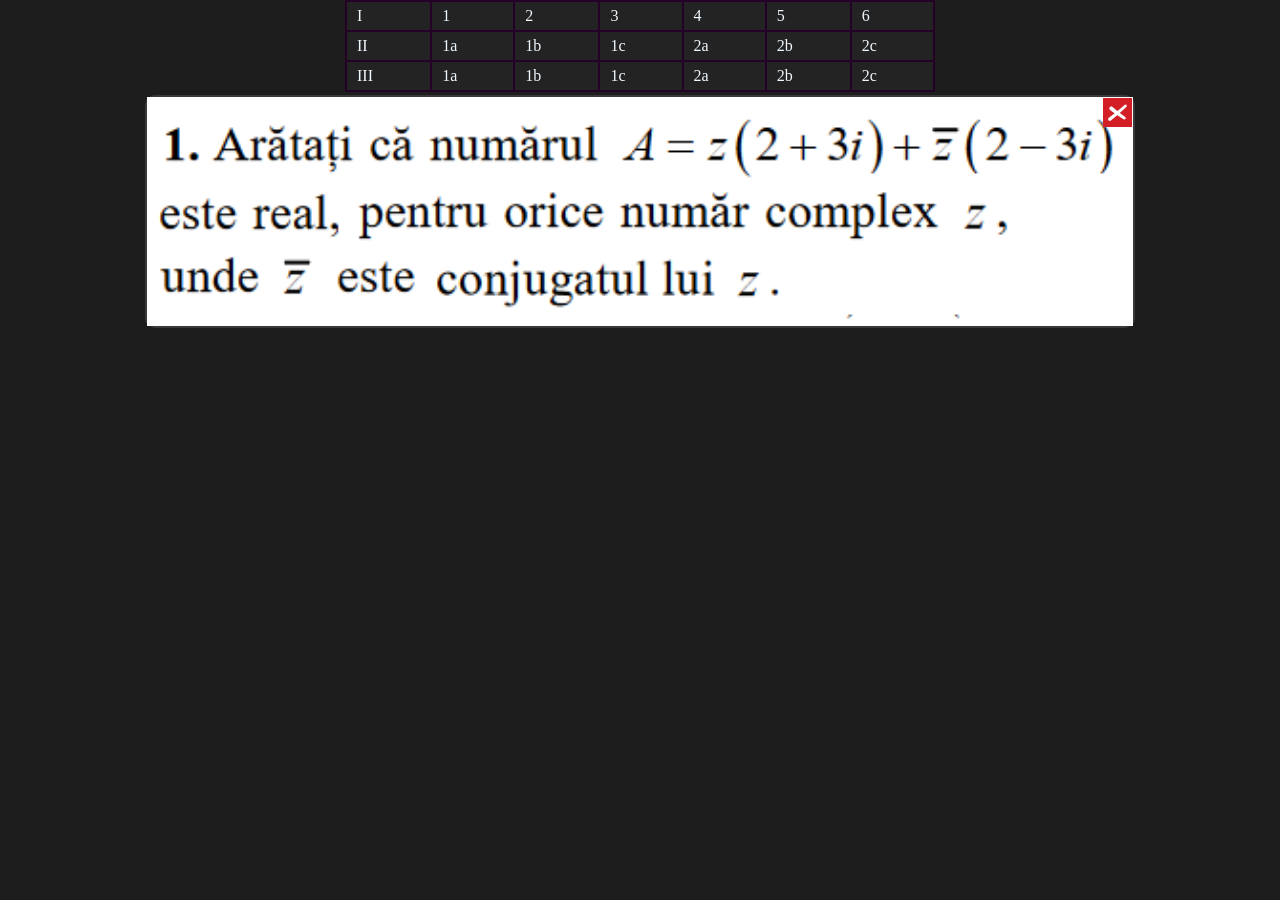
==== commit 53dcedce: "Pushed site to server" ====
--- a/index.html
+++ b/index.html
@@ -4,9 +4,16 @@
     <meta charset="UTF-8" />
     <meta http-equiv="X-UA-Compatible" content="IE=edge" />
     <meta name="viewport" content="width=device-width, initial-scale=1.0" />
-    <title>Document</title>
+    <title>FSBac</title>
+
+    <link rel="stylesheet" href="./global.css" />
+    <script defer src="Utils.js"></script>
+    <script defer src="Materii/materii.bac.js"></script>
+    <script defer src="main.js"></script>
   </head>
   <body>
-    hi
+    <!-- <div id="query-user" class="hide_by_opacity"></div> -->
+    <div id="structure"></div>
+    <main></main>
   </body>
 </html>
--- a/global.css
+++ b/global.css
@@ -0,0 +1,161 @@
+body {
+  padding-left: 10px;
+  padding-right: 10px;
+  margin: 0px;
+  box-sizing: border-box;
+  background-color: #1d1d1d;
+  color: aliceblue;
+  display: flex;
+  flex-direction: column;
+  justify-content: center;
+  align-items: center;
+}
+
+a {
+  color: #b0b;
+  text-decoration: none;
+}
+
+#query-user {
+  display: flex;
+  position: fixed;
+  top: 50%;
+  left: 50%;
+  transform: translate(-50%, -50%);
+  width: 80vw;
+  max-width: 400px;
+  font-size: 1.75rem;
+  background-color: #181818dc;
+  padding: 10px 10px;
+  gap: 4px;
+  opacity: 1;
+  color: aliceblue;
+  transition: all 500ms ease-in-out;
+  flex-direction: column;
+  align-items: center;
+  justify-content: center;
+}
+
+button {
+  font-size: 1.75rem;
+  width: fit-content !important;
+  background-color: #393939;
+  border: none;
+  border-radius: 10px;
+  transition: all 250ms;
+  color: aliceblue;
+}
+button:active {
+  background-color: #232323;
+}
+
+.hide_by_opacity {
+  opacity: 0 !important;
+}
+#structure {
+  max-width: 600px;
+  padding: 0px 5px;
+
+  width: 100%;
+  position: sticky;
+  top: 0px;
+  margin: 0px;
+}
+#structure table {
+  width: 100%;
+  background-color: #240227;
+}
+
+#structure table td {
+  padding: 5px 10px;
+  cursor: grab;
+  background-color: #232323;
+}
+#structure table td:hover {
+  background-color: #343434;
+}
+.focus {
+  background-color: #343434 !important;
+}
+
+img {
+  transition: all 500ms ease-in-out;
+  opacity: 1;
+  width: 100%;
+  min-width: 100%;
+  width: 100%;
+  text-align: center;
+}
+
+main {
+  max-width: 1000px;
+  padding: 0px 5px;
+  box-sizing: border-box;
+  width: 100%;
+  margin: 3px 0px;
+  display: flex;
+  justify-content: center;
+  align-items: center;
+  flex-direction: column;
+  gap: 3px;
+}
+main p {
+  background-color: #343434;
+  margin: 0px 10px;
+  width: 100%;
+  text-align: center;
+  width: 100%;
+  margin-top: -3px;
+}
+
+.imggroup {
+  position: relative;
+  min-width: 100%;
+  width: 100%;
+  box-sizing: border-box;
+  border: 2px solid rgb(57, 57, 57);
+  border-radius: 10px;
+  width: 100%;
+  display: flex;
+  flex-direction: column;
+  gap: 0px;
+  justify-content: center;
+  align-items: center;
+}
+.imggroup * {
+  width: 100%;
+}
+
+#testid {
+  width: 100%;
+}
+
+#testid > * > span {
+  display: flex;
+  flex-direction: column;
+  justify-content: start;
+}
+
+.flex {
+  display: flex;
+  justify-content: space-between;
+}
+
+.comfy-taking-room {
+  margin: 0px;
+  padding: 5px;
+}
+
+* {
+  box-sizing: border-box;
+}
+
+.checkmark {
+  position: absolute;
+  right: 1px;
+  top: 1px;
+  z-index: 99;
+  min-width: 1.8rem !important;
+  max-width: 1.8rem !important;
+  max-height: 1.8rem !important;
+}
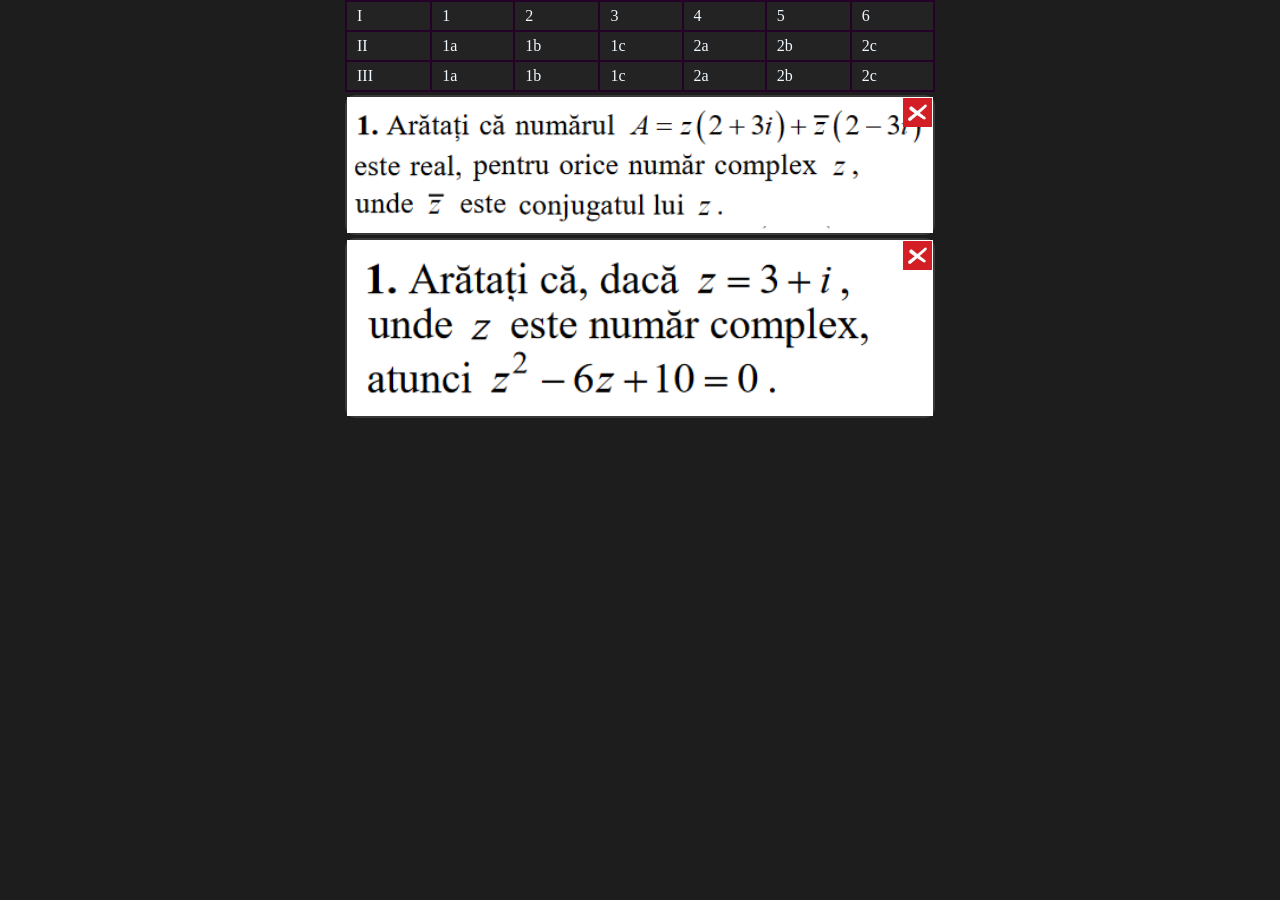
==== commit cdcbcbad: "Added some cool animations" ====
--- a/index.html
+++ b/index.html
@@ -5,6 +5,7 @@
     <meta http-equiv="X-UA-Compatible" content="IE=edge" />
     <meta name="viewport" content="width=device-width, initial-scale=1.0" />
     <title>FSBac</title>
+    <link rel="shortcut icon" href="./Sprites/icon.png" type="image/x-icon" />
 
     <link rel="stylesheet" href="./global.css" />
     <script defer src="Utils.js"></script>
--- a/global.css
+++ b/global.css
@@ -78,17 +78,11 @@
   background-color: #343434 !important;
 }
 
-img {
-  transition: all 500ms ease-in-out;
-  opacity: 1;
-  width: 100%;
-  min-width: 100%;
-  width: 100%;
-  text-align: center;
+.loadnicely {
+  height: auto;
 }
-
 main {
-  max-width: 1000px;
+  max-width: 600px;
   padding: 0px 5px;
   box-sizing: border-box;
   width: 100%;
@@ -104,7 +98,6 @@
   margin: 0px 10px;
   width: 100%;
   text-align: center;
-  width: 100%;
   margin-top: -3px;
 }
 
@@ -159,3 +152,18 @@
   max-width: 1.8rem !important;
   max-height: 1.8rem !important;
 }
+
+img {
+  max-height: 10px;
+  transition: max-height 0.5s cubic-bezier(1, 0.18, 1, 0.56);
+  overflow: hidden;
+
+  opacity: 1;
+  min-width: 100%;
+  width: 100%;
+  text-align: center;
+}
+.mygrow {
+  max-height: 500px;
+  /* transition: max-height 0.25s ease-in; */
+}
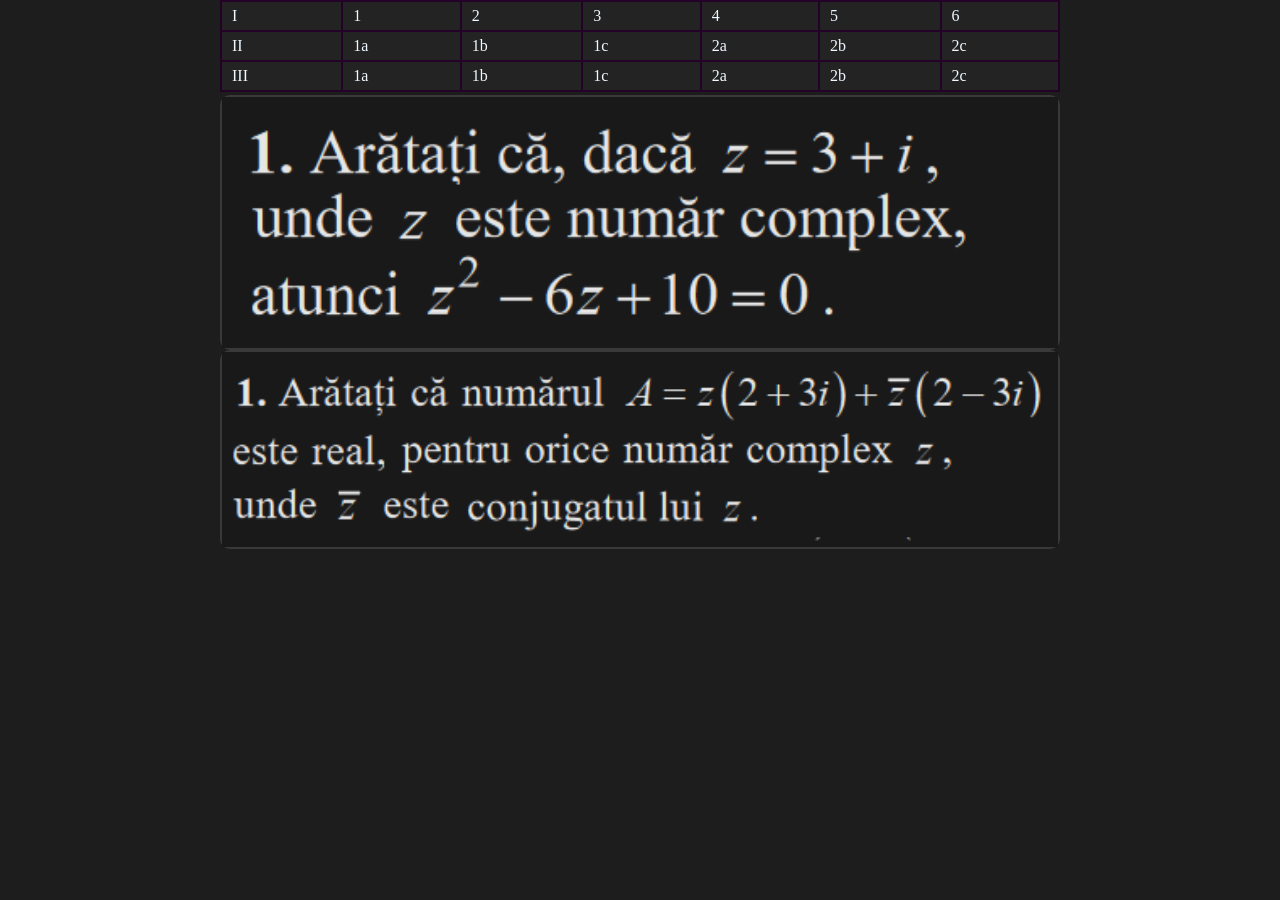
==== commit fef13abd: "Added support for teorie + a teorie img for ex" ====
--- a/index.html
+++ b/index.html
@@ -15,6 +15,16 @@
   <body>
     <!-- <div id="query-user" class="hide_by_opacity"></div> -->
     <div id="structure"></div>
+    <button
+      id="toggle-teorie"
+      class="hide"
+      onclick="document.getElementById('teorie').classList.toggle('hide')"
+    >
+      Teorie
+    </button>
+    <div id="teorie" class="imggroup darktheme hide">
+      <div id="actually-teorie"></div>
+    </div>
     <main></main>
   </body>
 </html>
--- a/global.css
+++ b/global.css
@@ -27,7 +27,7 @@
   font-size: 1.75rem;
   background-color: #181818dc;
   padding: 10px 10px;
-  gap: 4px;
+  gap: 1px;
   opacity: 1;
   color: aliceblue;
   transition: all 500ms ease-in-out;
@@ -53,9 +53,10 @@
   opacity: 0 !important;
 }
 #structure {
-  max-width: 600px;
+  max-width: 850px;
   padding: 0px 5px;
 
+  z-index: 0;
   width: 100%;
   position: sticky;
   top: 0px;
@@ -82,7 +83,8 @@
   height: auto;
 }
 main {
-  max-width: 600px;
+  z-index: 999;
+  max-width: 850px;
   padding: 0px 5px;
   box-sizing: border-box;
   width: 100%;
@@ -91,7 +93,6 @@
   justify-content: center;
   align-items: center;
   flex-direction: column;
-  gap: 3px;
 }
 main p {
   background-color: #343434;
@@ -118,12 +119,16 @@
 .imggroup * {
   width: 100%;
 }
+.imggroup.darktheme img {
+  filter: invert() contrast(80%);
+}
 
 #testid {
   width: 100%;
 }
 
 #testid > * > span {
+  background-color: #1d1d1d;
   display: flex;
   flex-direction: column;
   justify-content: start;
@@ -144,6 +149,7 @@
 }
 
 .checkmark {
+  display: none !important;
   position: absolute;
   right: 1px;
   top: 1px;
@@ -167,3 +173,33 @@
   max-height: 500px;
   /* transition: max-height 0.25s ease-in; */
 }
+
+#teorie {
+  max-width: 850px !important;
+  min-width: unset !important;
+  /* display: none; */
+}
+.hide {
+  display: none;
+}
+
+#toggle-teorie {
+  position: sticky;
+  top: 0px;
+  z-index: 99999999;
+}
+
+#teorie {
+  overflow-y: auto;
+  position: sticky;
+  top: 0;
+  max-height: 90%;
+  position: absolute;
+  background-color: #1d1d1d;
+  z-index: 999999;
+  border: 1px solid #909;
+}
+
+#teorie * {
+  background-color: #1d1d1d;
+}
